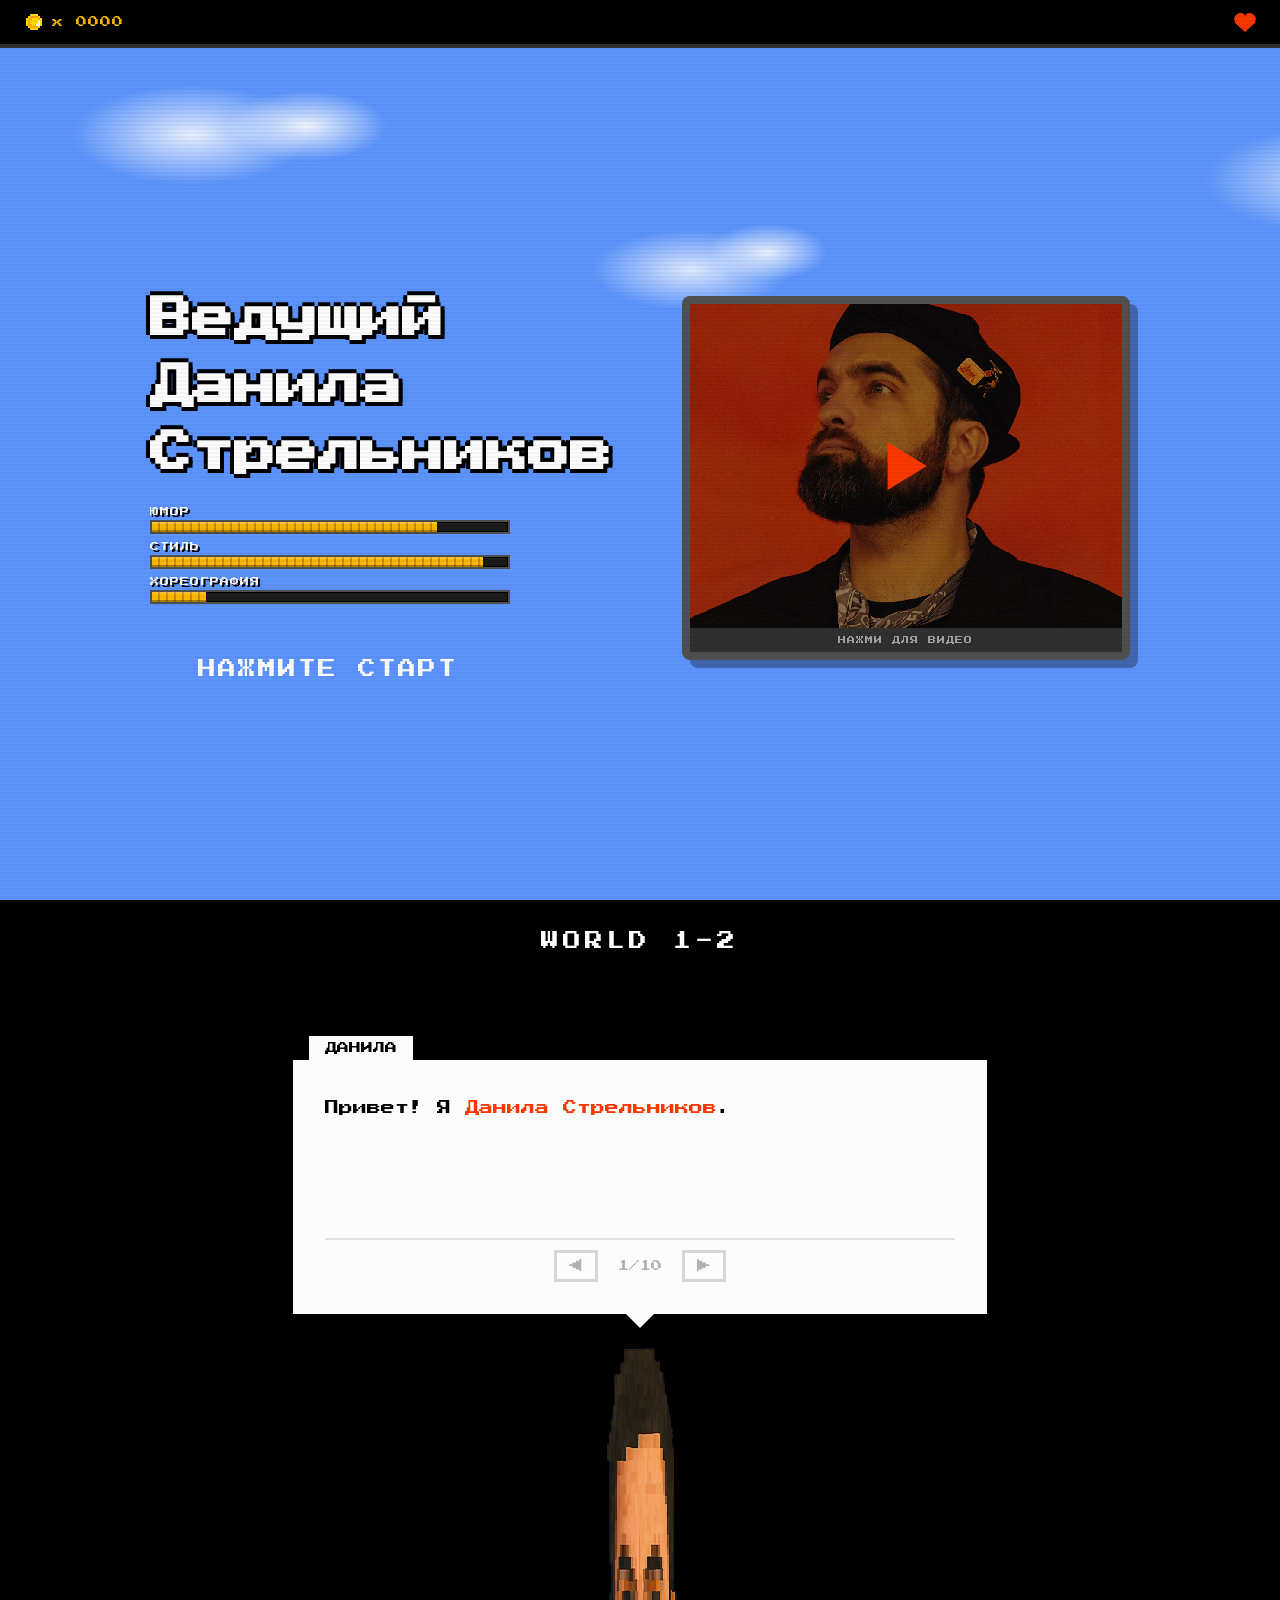
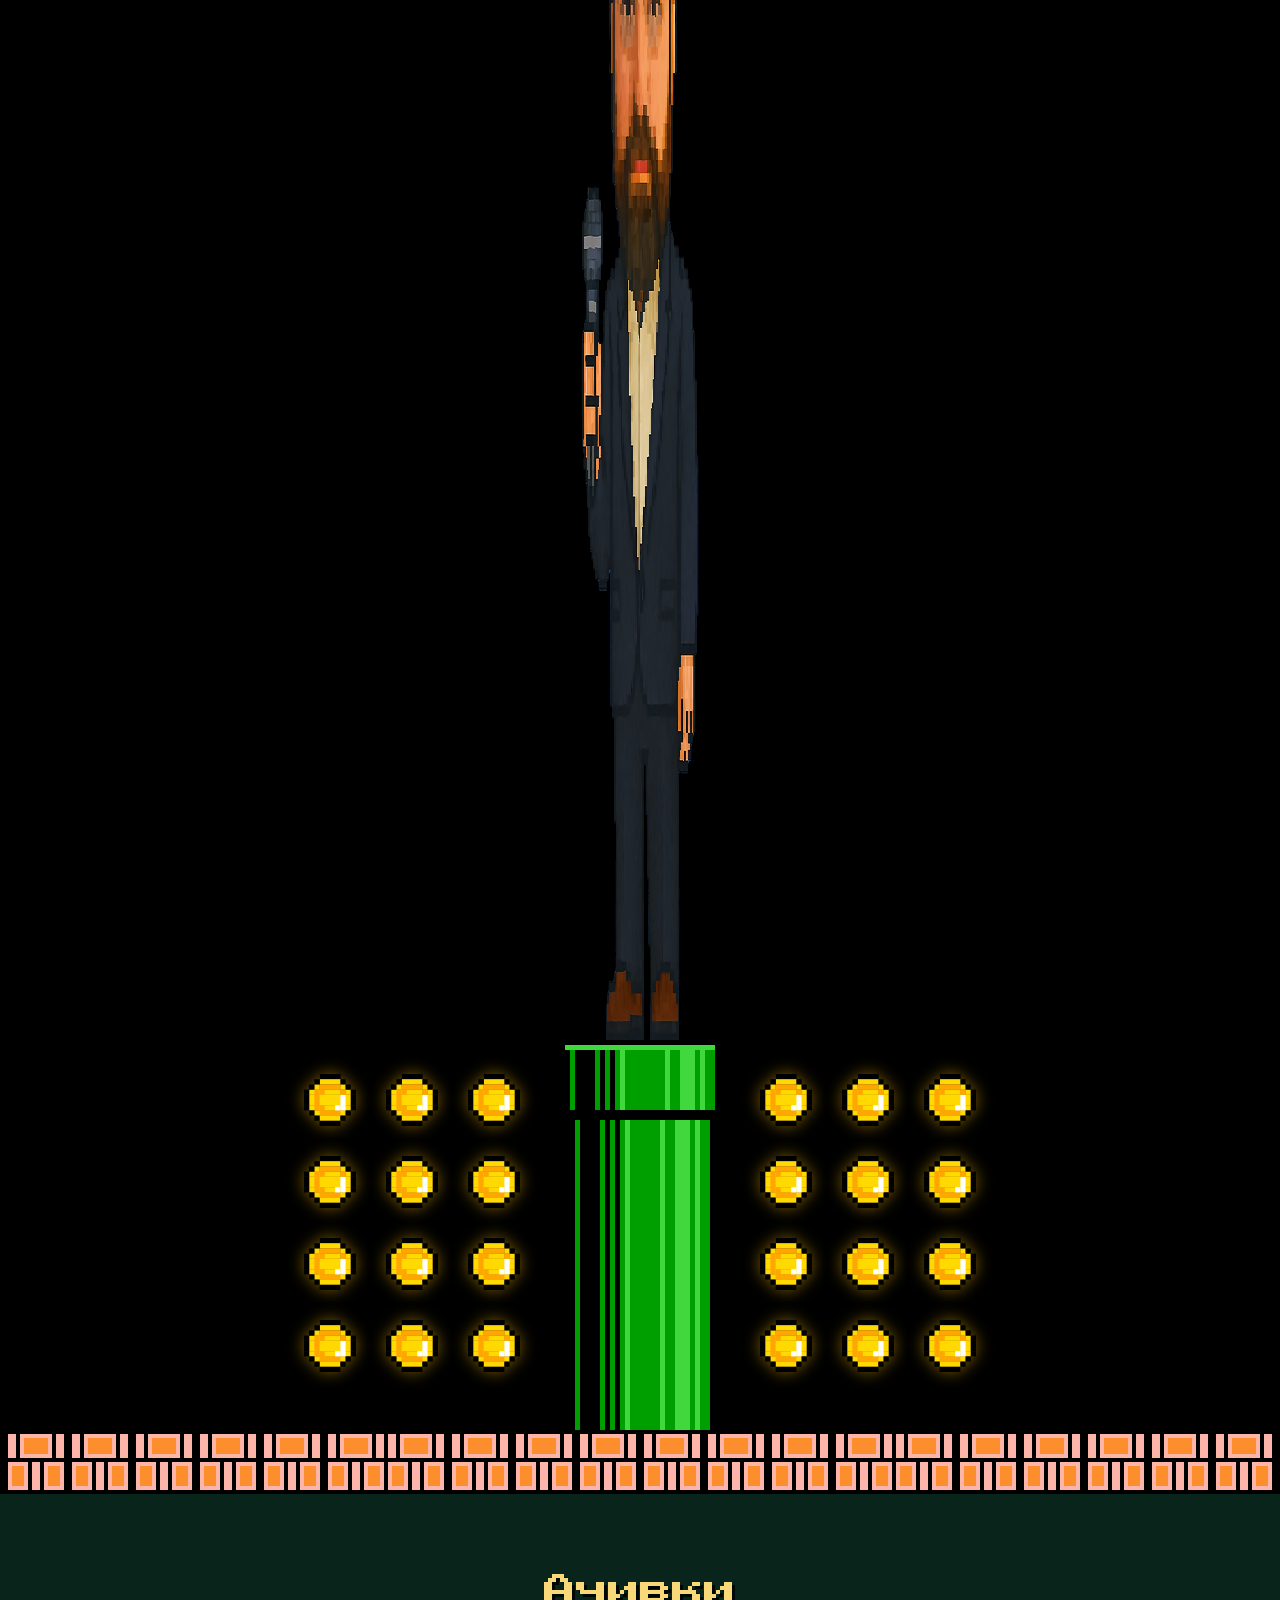
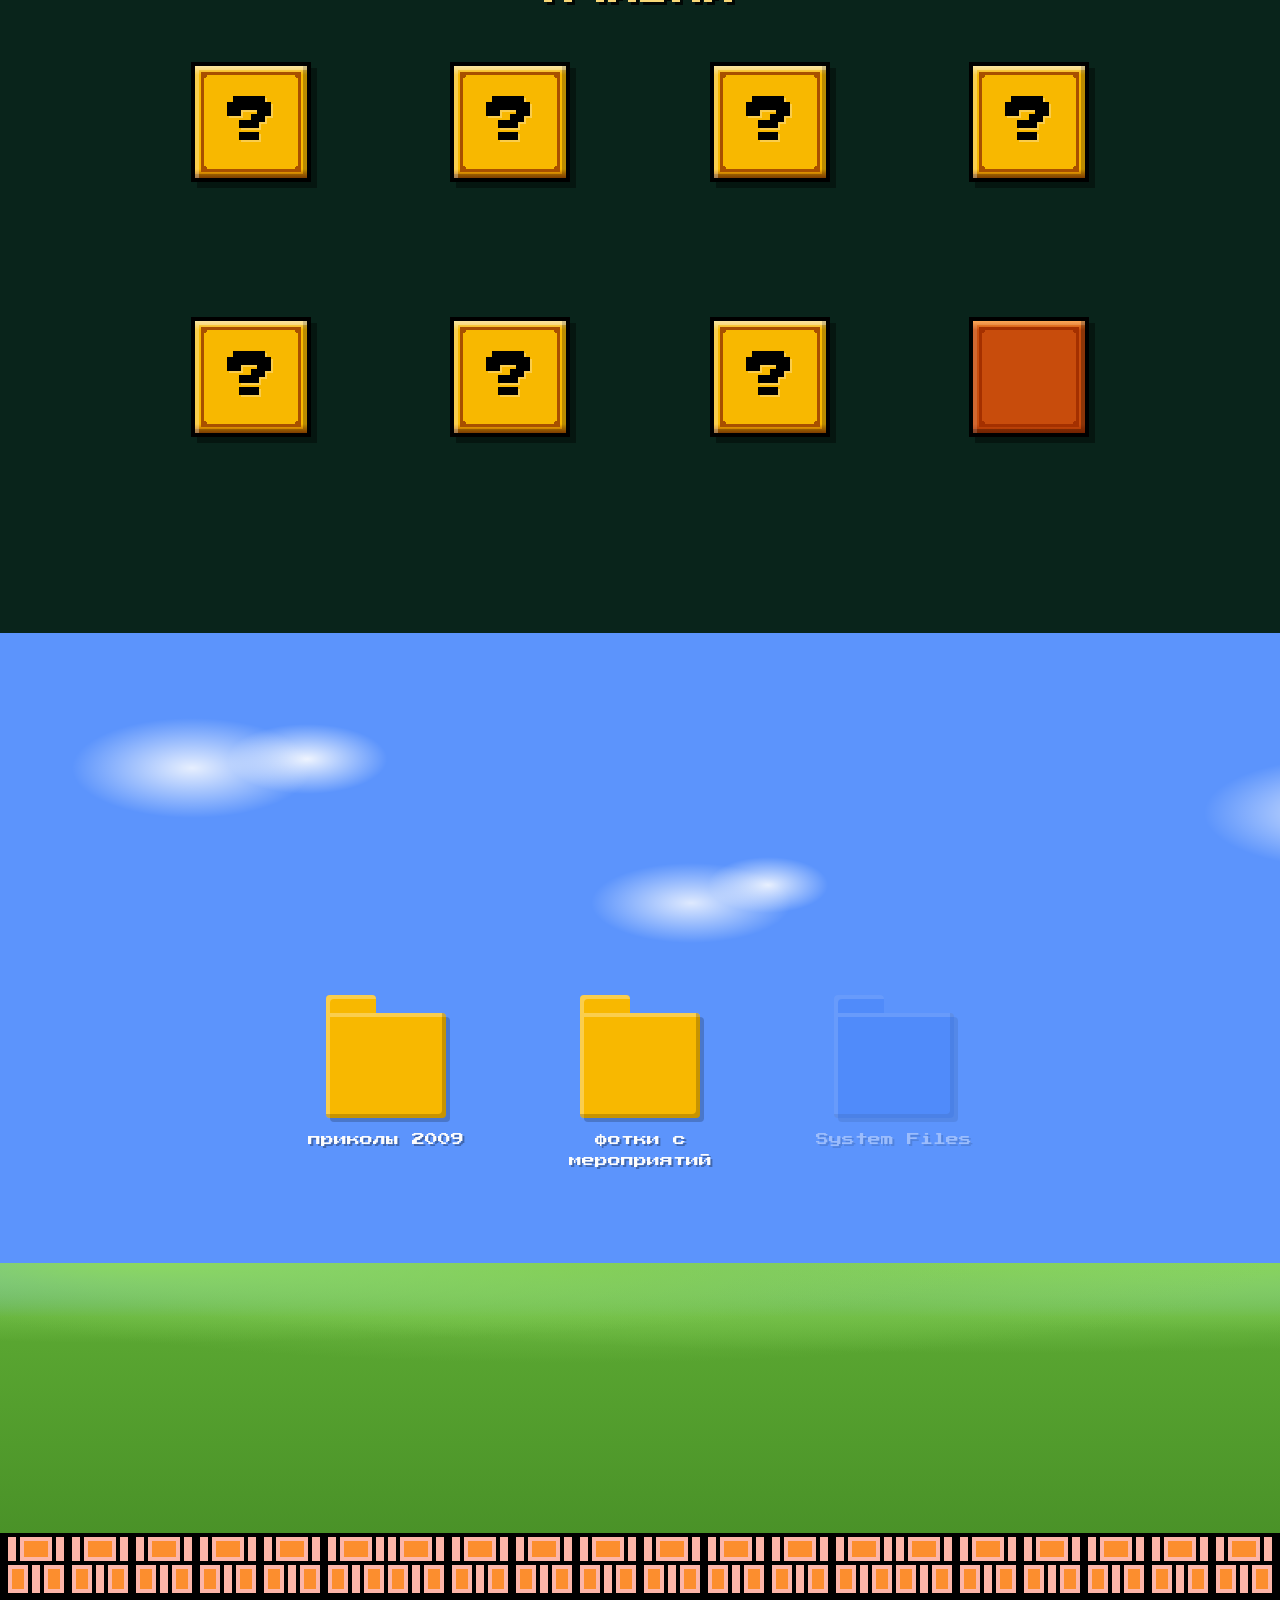
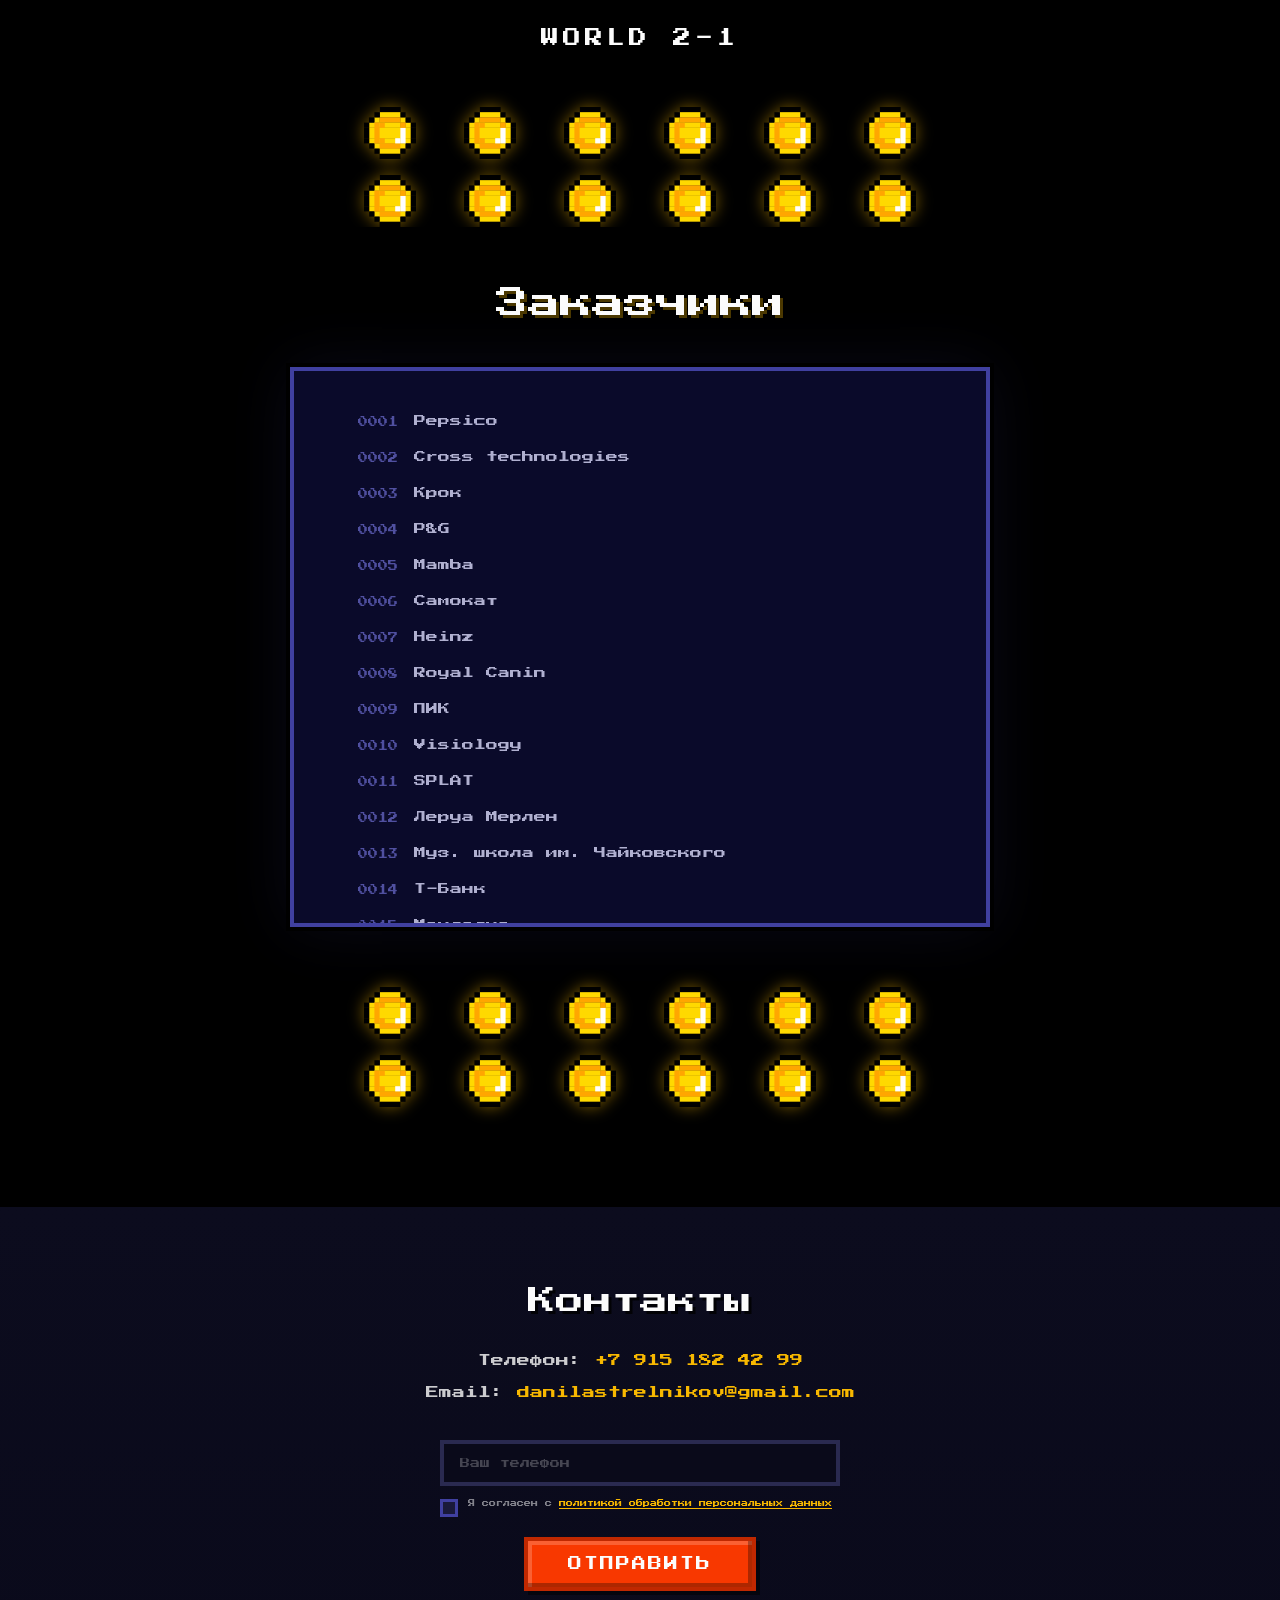
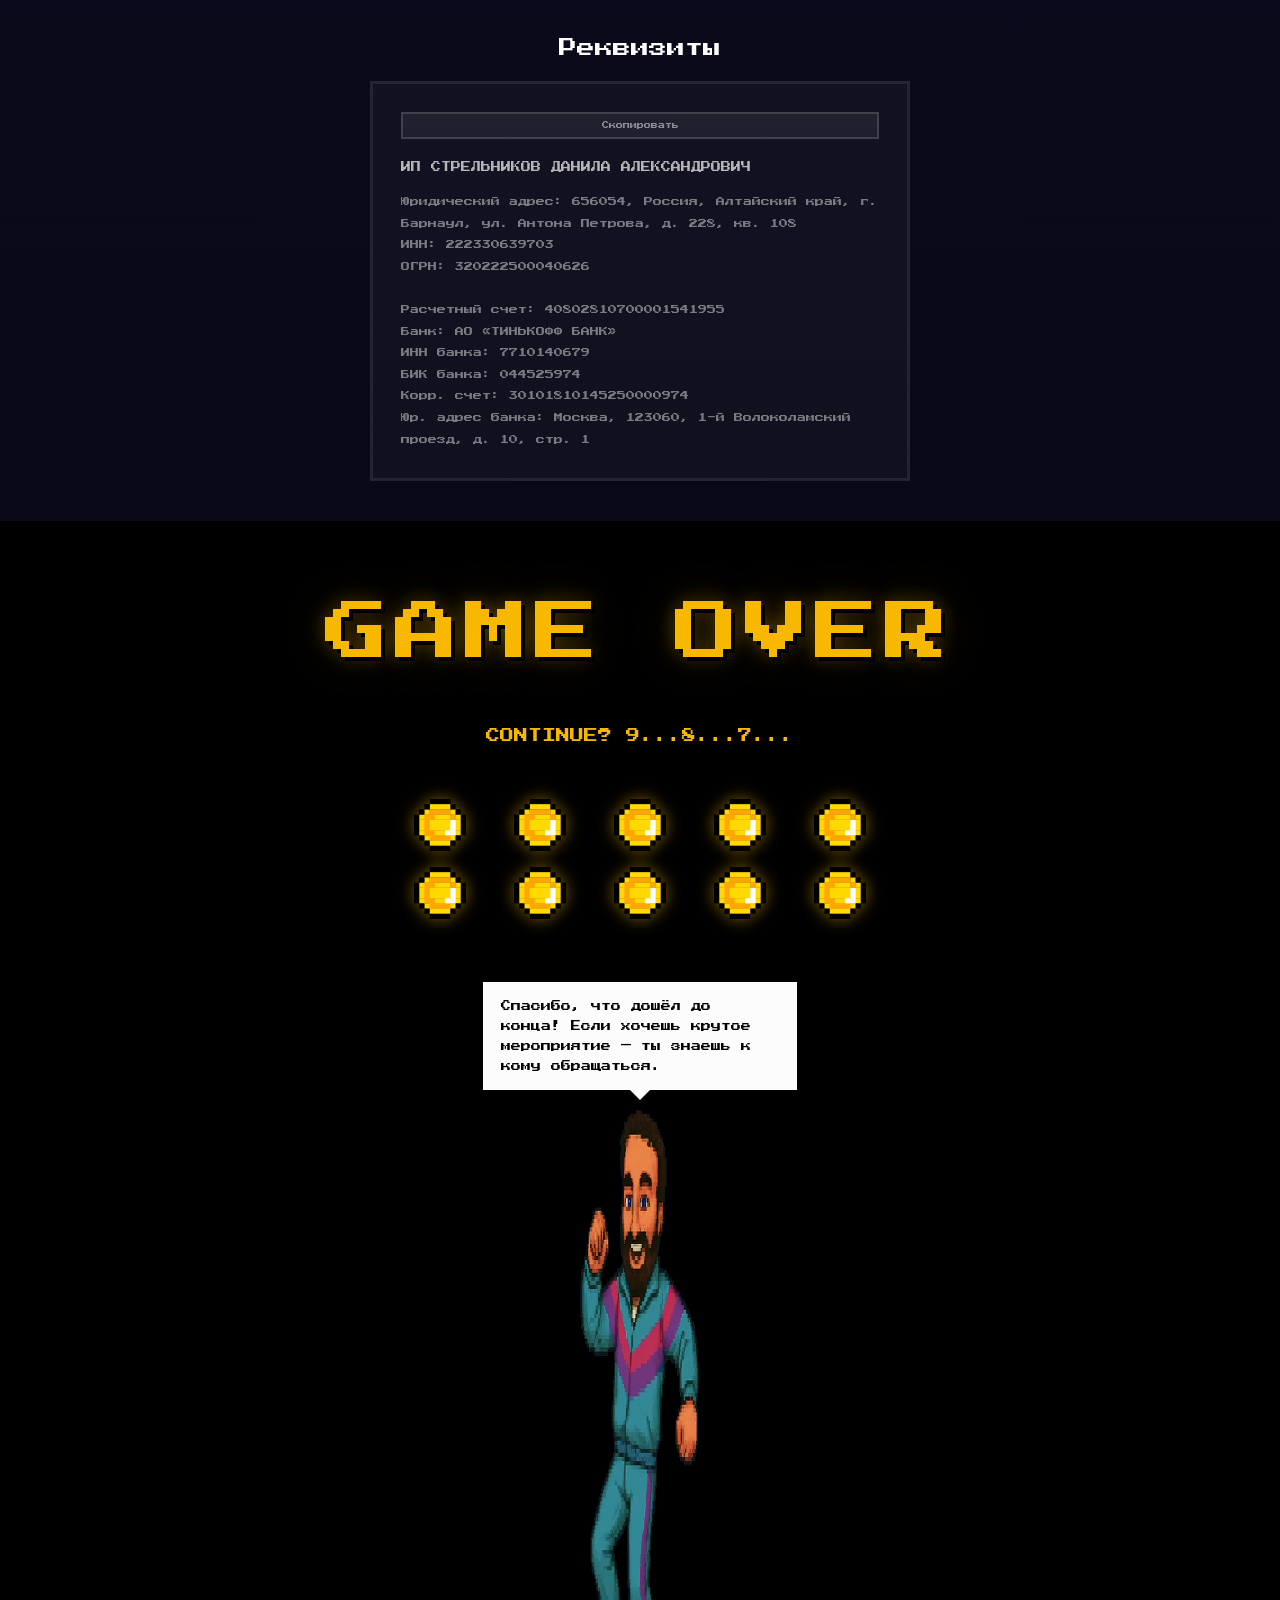
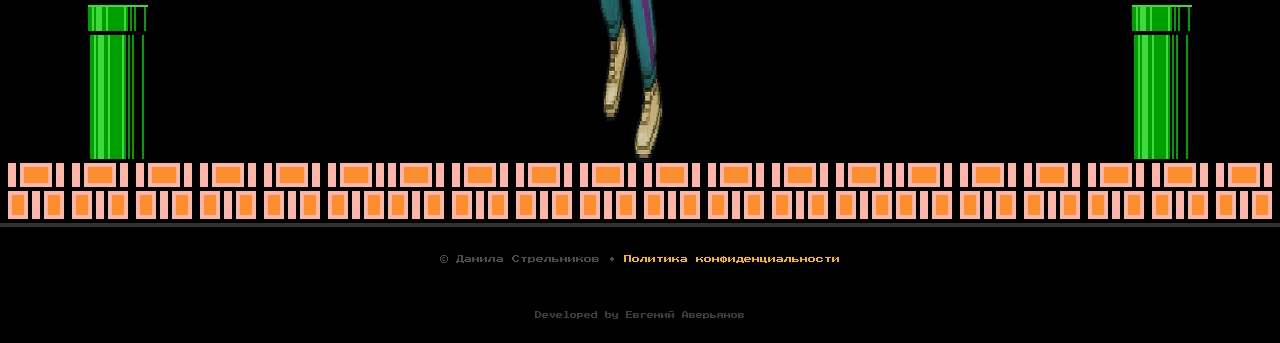
==== index.html @ bcdbf0ba "Images to WebP, credits page, contact obfuscation, fix policy links - Convert all PNG/JPG images to " ====
<!DOCTYPE html>
<html lang="ru">
<head>
    <meta charset="utf-8">
    <meta name="viewport" content="width=device-width, initial-scale=1.0">
    <title>Ведущий Данила Стрельников</title>
    <meta name="description" content="Данила Стрельников — ведущий свадеб, корпоративов и частных мероприятий в Москве. 500+ событий, участник ТВ-шоу, топ-10 рейтинга ведущих.">
    <meta name="theme-color" content="#000000">
    <meta property="og:url" content="https://danilastrelnikov.ru">
    <meta property="og:title" content="Ведущий Данила Стрельников — свадьбы, корпоративы, мероприятия в Москве">
    <meta property="og:description" content="Данила Стрельников — ведущий свадеб, корпоративов и частных мероприятий в Москве. 500+ событий, участник ТВ-шоу, топ-10 рейтинга ведущих.">
    <meta property="og:type" content="website">
    <meta property="og:locale" content="ru_RU">
    <meta property="og:site_name" content="Данила Стрельников — ведущий мероприятий">
    <meta property="og:image" content="https://danilastrelnikov.ru/images/og-image.jpg">
    <meta property="og:image:width" content="1200">
    <meta property="og:image:height" content="630">
    <meta name="twitter:card" content="summary_large_image">
    <meta name="twitter:title" content="Ведущий Данила Стрельников">
    <meta name="twitter:description" content="Данила Стрельников — ведущий свадеб, корпоративов и частных мероприятий в Москве. 500+ событий.">
    <meta name="twitter:image" content="https://danilastrelnikov.ru/images/og-image.jpg">
    <link rel="canonical" href="https://danilastrelnikov.ru">
    <link rel="icon" href="/favicon.ico" sizes="any">
    <link rel="icon" href="/favicon.svg" type="image/svg+xml">
    <link rel="apple-touch-icon" href="/apple-touch-icon.png">
    <link rel="preconnect" href="https://fonts.googleapis.com">
    <link rel="preconnect" href="https://fonts.gstatic.com" crossorigin>
    <link href="https://fonts.googleapis.com/css2?family=Press+Start+2P&display=swap" rel="stylesheet">
    <link rel="stylesheet" href="css/style.css">
</head>
<body>

<!-- ========================================
     LOADING SCREEN
     ======================================== -->
<div class="loading-screen" id="loadingScreen">
    <div class="loading-text">LOADING...</div>
    <div class="loading-bar-bg">
        <div class="loading-bar-fill" id="loadingBar"></div>
    </div>
</div>

<!-- ========================================
     HUD / HEADER
     ======================================== -->
<header class="hud" id="hud">
    <div class="hud-left">
        <div class="hud-coins">
            <img class="hud-coin-icon" src="images/coin.svg" alt="">
            <span>x <span id="coinScore">0000</span></span>
        </div>
    </div>
    <div class="hud-right">
        <div class="hud-heart" id="heartBtn" title="???"></div>
    </div>
</header>

<!-- ========================================
     HERO — WORLD 1-1
     ======================================== -->
<section class="hero" id="hero" data-world="1-1">
    <div class="container hero-content">
        <div class="hero-left">
            <h1 class="hero-title">Ведущий<br>Данила<br>Стрельников</h1>
            <div class="sf-stats">
                <div class="sf-stat-row">
                    <span class="sf-stat-label">ЮМОР</span>
                    <div class="sf-stat-track">
                        <div class="sf-stat-fill" style="--bar-width:80%;--bar-delay:0.3s"></div>
                    </div>
                </div>
                <div class="sf-stat-row">
                    <span class="sf-stat-label">СТИЛЬ</span>
                    <div class="sf-stat-track">
                        <div class="sf-stat-fill" style="--bar-width:93%;--bar-delay:0.6s"></div>
                    </div>
                </div>
                <div class="sf-stat-row">
                    <span class="sf-stat-label">ХОРЕОГРАФИЯ</span>
                    <div class="sf-stat-track">
                        <div class="sf-stat-fill" style="--bar-width:15%;--bar-delay:0.9s"></div>
                    </div>
                </div>
            </div>
            <a href="#about" class="start-btn">НАЖМИТЕ СТАРТ</a>
        </div>

        <div class="hero-right">
            <div class="hero-tv-area">
                <div class="tv-frame" id="tvFrame" title="Смотреть видео про Данилу">
                    <div class="tv-screen" id="tvScreen">
                        <img src="images/che_2.webp" alt="Данила Стрельников пиксель-арт" class="tv-img-back" id="tvImageBack" width="1000" height="1000">
                        <img src="images/che_1.webp" alt="Данила Стрельников" class="tv-img-front" id="tvImageFront" width="1000" height="1000">
                        <canvas class="tv-canvas" id="tvCanvas"></canvas>
                        <div class="tv-play">
                            <div class="tv-play-btn"></div>
                        </div>
                    </div>
                    <div class="tv-label">НАЖМИ ДЛЯ ВИДЕО</div>
                </div>
            </div>
        </div>
    </div>

</section>

<!-- World 1-2 label -->
<div style="background:#000; text-align:center; padding: 32px 0 0;">
    <span class="world-label-plain">WORLD 1-2</span>
</div>

<!-- ========================================
     ABOUT — UNDERGROUND RPG DIALOGUE
     ======================================== -->
<section class="about" id="about" data-world="1-2">
    <div class="about-scene reveal">
        <!-- Dialogue box -->
        <div class="rpg-dialogue" id="rpgDialogue">
            <div class="rpg-dialogue-header">
                <div class="rpg-dialogue-name">ДАНИЛА</div>
                <div class="rpg-dialogue-cta" id="rpgCta">
                    <a href="#contact" class="rpg-cta-btn">СВЯЗАТЬСЯ</a>
                </div>
            </div>
            <div class="rpg-dialogue-box">
                <div class="rpg-dialogue-text" id="rpgText"></div>
                <div class="rpg-dialogue-controls">
                    <button class="rpg-btn rpg-btn-prev" id="rpgPrev" aria-label="Назад">&#9664;</button>
                    <span class="rpg-dialogue-counter" id="rpgCounter">1/10</span>
                    <button class="rpg-btn rpg-btn-next" id="rpgNext" aria-label="Далее">&#9654;</button>
                </div>
            </div>
        </div>
        <!-- Character climbing out of pipe, coins on sides -->
        <div class="about-character-wrap">
            <div class="about-coins-side about-coins-left">
                <div class="deco-coins-grid">
                    <img class="deco-coin collectible" src="images/coin.svg" alt="" data-coin="1">
                    <img class="deco-coin collectible" src="images/coin.svg" alt="" data-coin="2">
                    <img class="deco-coin collectible" src="images/coin.svg" alt="" data-coin="3">
                    <img class="deco-coin collectible" src="images/coin.svg" alt="" data-coin="4">
                    <img class="deco-coin collectible" src="images/coin.svg" alt="" data-coin="5">
                    <img class="deco-coin collectible" src="images/coin.svg" alt="" data-coin="6">
                    <img class="deco-coin collectible" src="images/coin.svg" alt="" data-coin="18">
                    <img class="deco-coin collectible" src="images/coin.svg" alt="" data-coin="19">
                    <img class="deco-coin collectible" src="images/coin.svg" alt="" data-coin="20">
                    <img class="deco-coin collectible" src="images/coin.svg" alt="" data-coin="35">
                    <img class="deco-coin collectible" src="images/coin.svg" alt="" data-coin="36">
                    <img class="deco-coin collectible" src="images/coin.svg" alt="" data-coin="37">
                </div>
            </div>
            <div class="about-character-pipe">
                <div class="about-character" id="aboutCharacter">
                    <img src="images/hero_host.webp" alt="Данила Стрельников" width="713" height="1299">
                </div>
                <div class="about-pipe">
                    <img src="images/pipe.svg" alt="" class="about-pipe-img">
                </div>
            </div>
            <div class="about-coins-side about-coins-right">
                <div class="deco-coins-grid">
                    <img class="deco-coin collectible" src="images/coin.svg" alt="" data-coin="21">
                    <img class="deco-coin collectible" src="images/coin.svg" alt="" data-coin="22">
                    <img class="deco-coin collectible" src="images/coin.svg" alt="" data-coin="23">
                    <img class="deco-coin collectible" src="images/coin.svg" alt="" data-coin="24">
                    <img class="deco-coin collectible" src="images/coin.svg" alt="" data-coin="25">
                    <img class="deco-coin collectible" src="images/coin.svg" alt="" data-coin="26">
                    <img class="deco-coin collectible" src="images/coin.svg" alt="" data-coin="27">
                    <img class="deco-coin collectible" src="images/coin.svg" alt="" data-coin="28">
                    <img class="deco-coin collectible" src="images/coin.svg" alt="" data-coin="29">
                    <img class="deco-coin collectible" src="images/coin.svg" alt="" data-coin="38">
                    <img class="deco-coin collectible" src="images/coin.svg" alt="" data-coin="39">
                    <img class="deco-coin collectible" src="images/coin.svg" alt="" data-coin="40">
                </div>
            </div>
        </div>
    </div>
</section>

<!-- Ground separator before Achievements -->
<div style="background:#000;">
    <div class="ground-row ground-row-about"></div>
</div>

<!-- ========================================
     ACHIEVEMENTS — QUESTION BLOCKS
     ======================================== -->
<section class="achievements" id="achievements" data-world="1-3">
    <div class="container achievements-inner">
        <div class="achievements-title reveal">Ачивки</div>
        <div class="achievements-grid">
            <div class="qblock-wrap reveal">
                <div class="qblock" data-achievement="Топ-10 рейтинга ведущих топ-100" data-icon="&#127942;">
                    <div class="qblock-face">
                        <span class="qblock-q">?</span>
                    </div>
                    <div class="qblock-coin-fx">
                        <img src="images/coin.svg" alt="" class="qblock-coin-img">
                    </div>
                </div>
                <div class="qblock-label">Топ-10 рейтинга ведущих топ-100</div>
            </div>
            <div class="qblock-wrap reveal">
                <div class="qblock" data-achievement="Победитель True Showman Battle" data-icon="&#9876;">
                    <div class="qblock-face">
                        <span class="qblock-q">?</span>
                    </div>
                    <div class="qblock-coin-fx">
                        <img src="images/coin.svg" alt="" class="qblock-coin-img">
                    </div>
                </div>
                <div class="qblock-label">Победитель True Showman Battle</div>
            </div>
            <div class="qblock-wrap reveal">
                <div class="qblock" data-achievement="Победитель Чемпионата района по CS 1.6 (2005), да мне 36 лет" data-icon="&#127918;">
                    <div class="qblock-face">
                        <span class="qblock-q">?</span>
                    </div>
                    <div class="qblock-coin-fx">
                        <img src="images/coin.svg" alt="" class="qblock-coin-img">
                    </div>
                </div>
                <div class="qblock-label">Победитель Чемпионата района по CS 1.6 (2005), да мне 36 лет</div>
            </div>
            <div class="qblock-wrap reveal">
                <div class="qblock" data-achievement="Победитель «Пригласите на свадьбу» — Россия 1" data-icon="&#128250;">
                    <div class="qblock-face">
                        <span class="qblock-q">?</span>
                    </div>
                    <div class="qblock-coin-fx">
                        <img src="images/coin.svg" alt="" class="qblock-coin-img">
                    </div>
                </div>
                <div class="qblock-label">Победитель «Пригласите на свадьбу» — Россия 1</div>
            </div>
            <div class="qblock-wrap reveal">
                <div class="qblock" data-achievement="Участник Камеди Батл на ТНТ" data-icon="&#127908;">
                    <div class="qblock-face">
                        <span class="qblock-q">?</span>
                    </div>
                    <div class="qblock-coin-fx">
                        <img src="images/coin.svg" alt="" class="qblock-coin-img">
                    </div>
                </div>
                <div class="qblock-label">Участник Камеди Батл на ТНТ</div>
            </div>
            <div class="qblock-wrap reveal">
                <div class="qblock" data-achievement="3 года КВН на Первом в Сборной Алтайского края" data-icon="&#127911;">
                    <div class="qblock-face">
                        <span class="qblock-q">?</span>
                    </div>
                    <div class="qblock-coin-fx">
                        <img src="images/coin.svg" alt="" class="qblock-coin-img">
                    </div>
                </div>
                <div class="qblock-label">3 года КВН на Первом в Сборной Алтайского края</div>
            </div>
            <div class="qblock-wrap reveal">
                <div class="qblock" data-achievement="500+ мероприятий и голос всё ещё на месте" data-icon="&#127881;">
                    <div class="qblock-face">
                        <span class="qblock-q">?</span>
                    </div>
                    <div class="qblock-coin-fx">
                        <img src="images/coin.svg" alt="" class="qblock-coin-img">
                    </div>
                </div>
                <div class="qblock-label">500+ мероприятий и голос всё ещё на месте</div>
            </div>
            <div class="qblock-wrap reveal">
                <div class="qblock qblock-secret" data-achievement="Секретный блок! Ты точно всё проверяешь — идеальный гость" data-icon="&#11088;" data-points="500">
                    <div class="qblock-face">
                        <span class="qblock-q">&nbsp;</span>
                    </div>
                    <div class="qblock-coin-fx">
                        <img src="images/coin.svg" alt="" class="qblock-coin-img">
                    </div>
                </div>
                <div class="qblock-label">Секретный блок! Ты точно всё проверяешь — идеальный гость</div>
            </div>
        </div>
    </div>
</section>

<!-- ========================================
     FILES SECTION
     ======================================== -->
<section class="files-section" id="files" data-world="1-4">
    <div class="container files-inner">
        <div class="files-grid reveal">
            <div class="folder" data-modal="prikolModal">
                <div class="folder-icon"></div>
                <div class="folder-label">приколы 2009</div>
            </div>
            <div class="folder" data-modal="galleryModal">
                <div class="folder-icon"></div>
                <div class="folder-label">фотки с мероприятий</div>
            </div>
            <div class="folder" id="systemFolder">
                <div class="folder-icon system"></div>
                <div class="folder-label">System Files</div>
            </div>
        </div>
    </div>
</section>

<!-- World 2-1 + coins before clients -->
<div style="background:#000;">
    <div class="ground-row"></div>
    <div style="text-align:center; padding: 32px 0 0;">
        <span class="world-label-plain">WORLD 2-1</span>
    </div>
    <div class="deco-coins-row" style="padding:60px 0 0;">
        <img class="deco-coin collectible" src="images/coin.svg" alt="" data-coin="7">
        <img class="deco-coin collectible" src="images/coin.svg" alt="" data-coin="8">
        <img class="deco-coin collectible" src="images/coin.svg" alt="" data-coin="9">
        <img class="deco-coin collectible" src="images/coin.svg" alt="" data-coin="10">
        <img class="deco-coin collectible" src="images/coin.svg" alt="" data-coin="11">
        <img class="deco-coin collectible" src="images/coin.svg" alt="" data-coin="12">
    </div>
    <div class="deco-coins-row" style="padding:16px 0 0;">
        <img class="deco-coin collectible" src="images/coin.svg" alt="" data-coin="41">
        <img class="deco-coin collectible" src="images/coin.svg" alt="" data-coin="42">
        <img class="deco-coin collectible" src="images/coin.svg" alt="" data-coin="43">
        <img class="deco-coin collectible" src="images/coin.svg" alt="" data-coin="44">
        <img class="deco-coin collectible" src="images/coin.svg" alt="" data-coin="45">
        <img class="deco-coin collectible" src="images/coin.svg" alt="" data-coin="46">
    </div>
</div>

<!-- ========================================
     CLIENTS — NES GAME SELECT MENU
     ======================================== -->
<section class="clients-section" id="clients" data-world="2-1">
    <div class="container clients-inner">
        <div class="clients-title reveal">Заказчики</div>
        <div class="clients-list reveal">
            <div class="client-row"><span class="client-num">0001</span><span class="client-name">Pepsico</span></div>
            <div class="client-row"><span class="client-num">0002</span><span
                    class="client-name">Cross technologies</span></div>
            <div class="client-row"><span class="client-num">0003</span><span class="client-name">Крок</span></div>
            <div class="client-row"><span class="client-num">0004</span><span class="client-name">P&G</span></div>
            <div class="client-row"><span class="client-num">0005</span><span class="client-name">Mamba</span></div>
            <div class="client-row"><span class="client-num">0006</span><span class="client-name">Самокат</span></div>
            <div class="client-row"><span class="client-num">0007</span><span class="client-name">Heinz</span></div>
            <div class="client-row"><span class="client-num">0008</span><span class="client-name">Royal Canin</span>
            </div>
            <div class="client-row"><span class="client-num">0009</span><span class="client-name">ПИК</span></div>
            <div class="client-row"><span class="client-num">0010</span><span class="client-name">Visiology</span></div>
            <div class="client-row"><span class="client-num">0011</span><span class="client-name">SPLAT</span></div>
            <div class="client-row"><span class="client-num">0012</span><span class="client-name">Леруа Мерлен</span>
            </div>
            <div class="client-row"><span class="client-num">0013</span><span class="client-name">Муз. школа им. Чайковского</span>
            </div>
            <div class="client-row"><span class="client-num">0014</span><span class="client-name">Т-Банк</span></div>
            <div class="client-row"><span class="client-num">0015</span><span class="client-name">Монделиз</span></div>
            <div class="client-row"><span class="client-num">0016</span><span class="client-name">ГК "Рики"</span></div>
            <div class="client-row"><span class="client-num">0017</span><span class="client-name">АвиаСейлс</span></div>
            <div class="client-row"><span class="client-num">0018</span><span
                    class="client-name">АльфаСтрахование</span></div>
            <div class="client-row"><span class="client-num">0019</span><span class="client-name">Сбер data</span></div>
            <div class="client-row"><span class="client-num">0020</span><span class="client-name">ВК авторы</span></div>
            <div class="client-row"><span class="client-num">0021</span><span class="client-name">Кейт и Лео</span>
            </div>
            <div class="client-row"><span class="client-num">0022</span><span class="client-name">DD Для двоих</span>
            </div>
            <div class="client-row"><span class="client-num">0023</span><span class="client-name">SVET</span></div>
            <div class="client-row"><span class="client-num">0024</span><span class="client-name">Гордеева вединг</span>
            </div>
            <div class="client-row"><span class="client-num">0025</span><span class="client-name">Воздух</span></div>
            <div class="client-row"><span class="client-num">0026</span><span class="client-name">Пломбир</span></div>
            <div class="client-row"><span class="client-num">0027</span><span class="client-name">Soulmate</span></div>
            <div class="client-row"><span class="client-num">0028</span><span
                    class="client-name">Ольга Купцова вединг</span></div>
            <div class="client-row"><span class="client-num">0029</span><span
                    class="client-name">bella rosa agency</span></div>
            <div class="client-row"><span class="client-num">0030</span><span class="client-name">DG events</span></div>
            <div class="client-row"><span class="client-num">0031</span><span class="client-name">Apriori Married</span>
            </div>
            <div class="client-row"><span class="client-num">0032</span><span class="client-name">Levelove</span></div>
            <div class="client-row"><span class="client-num">0033</span><span class="client-name">Fantasy</span></div>
            <div class="client-row"><span class="client-num">0034</span><span class="client-name">Buzenkova_wedding&event</span>
            </div>
            <div class="client-row"><span class="client-num">0035</span><span class="client-name">Feerique Event&Emotions</span>
            </div>
            <div class="client-row"><span class="client-num">0036</span><span class="client-name">It's a match!</span>
            </div>
            <div class="client-row"><span class="client-num">0037</span><span class="client-name">DARIA KRAVTSOVA wedding & event</span>
            </div>
            <div class="client-row"><span class="client-num">0038</span><span class="client-name">wedding people</span>
            </div>
            <div class="client-row"><span class="client-num">0039</span><span
                    class="client-name">Russian Wedding Group</span></div>
            <div class="client-row"><span class="client-num">0040</span><span class="client-name">Сахарок</span></div>
        </div>

        <!-- Coins after clients -->
        <div class="deco-coins-row" style="padding:60px 0 0;">
            <img class="deco-coin collectible" src="images/coin.svg" alt="" data-coin="57">
            <img class="deco-coin collectible" src="images/coin.svg" alt="" data-coin="58">
            <img class="deco-coin collectible" src="images/coin.svg" alt="" data-coin="59">
            <img class="deco-coin collectible" src="images/coin.svg" alt="" data-coin="60">
            <img class="deco-coin collectible" src="images/coin.svg" alt="" data-coin="61">
            <img class="deco-coin collectible" src="images/coin.svg" alt="" data-coin="62">
        </div>
        <div class="deco-coins-row" style="padding:16px 0 0;">
            <img class="deco-coin collectible" src="images/coin.svg" alt="" data-coin="63">
            <img class="deco-coin collectible" src="images/coin.svg" alt="" data-coin="64">
            <img class="deco-coin collectible" src="images/coin.svg" alt="" data-coin="65">
            <img class="deco-coin collectible" src="images/coin.svg" alt="" data-coin="66">
            <img class="deco-coin collectible" src="images/coin.svg" alt="" data-coin="67">
            <img class="deco-coin collectible" src="images/coin.svg" alt="" data-coin="68">
        </div>
    </div>
</section>

<!-- ========================================
     CONTACT SECTION
     ======================================== -->
<section class="contact-section" id="contact" data-world="FINAL">
    <div class="container contact-inner">
        <div class="contact-title reveal">Контакты</div>

        <div class="contact-info reveal">
            <div class="contact-line">Телефон: <a id="contactPhoneLink" href="#">загрузка...</a></div>
            <div class="contact-line">Email: <a id="contactEmailLink" href="#">загрузка...</a></div>
        </div>

        <div class="contact-form-inline reveal" id="contactFormWrapper">
            <form id="contactForm" onsubmit="return false;">
                <input type="tel" class="pixel-input" placeholder="Ваш телефон" id="contactPhone" required>
                <label class="pixel-checkbox">
                    <input type="checkbox" id="contactConsent" required>
                    <span>Я согласен с <a href="policy.html"
                                          target="_blank">политикой обработки персональных данных</a></span>
                </label>
                <button type="submit" class="pixel-btn" onclick="submitContactForm()">Отправить</button>
            </form>
            <div class="form-success" id="contactSuccess">
                <div class="form-success-icon">&#9733;</div>
                <div class="form-success-text">Спасибо!<br>Я свяжусь с вами<br>в ближайшее время</div>
            </div>
        </div>

        <!-- Requisites -->
        <div class="requisites reveal">
            <div class="requisites-title">Реквизиты</div>
            <div class="requisites-block" id="requisitesBlock">
                <button class="req-copy-btn" id="reqCopyBtn" title="Скопировать реквизиты">
                    <span class="req-copy-text" id="reqCopyText">Скопировать</span>
                </button>
                <p class="req-name">ИП СТРЕЛЬНИКОВ ДАНИЛА АЛЕКСАНДРОВИЧ</p>
                <p>
                    Юридический адрес: 656054, Россия, Алтайский край, г. Барнаул, ул. Антона Петрова, д. 228, кв.
                    108<br>
                    ИНН: 222330639703<br>
                    ОГРН: 320222500040626<br><br>
                    Расчетный счет: 40802810700001541955<br>
                    Банк: АО «ТИНЬКОФФ БАНК»<br>
                    ИНН банка: 7710140679<br>
                    БИК банка: 044525974<br>
                    Корр. счет: 30101810145250000974<br>
                    Юр. адрес банка: Москва, 123060, 1-й Волоколамский проезд, д. 10, стр. 1
                </p>
            </div>
        </div>
    </div>

</section>

<!-- ========================================
     GAME OVER SECTION
     ======================================== -->
<section class="game-over" id="gameover">
    <div class="game-over-title reveal">GAME OVER</div>
    <a href="#" class="game-over-restart" id="restartBtn">CONTINUE? 9...8...7...</a>

    <div class="deco-coins-row" style="padding:24px 0 0;">
        <img class="deco-coin collectible" src="images/coin.svg" alt="" data-coin="47">
        <img class="deco-coin collectible" src="images/coin.svg" alt="" data-coin="48">
        <img class="deco-coin collectible" src="images/coin.svg" alt="" data-coin="49">
        <img class="deco-coin collectible" src="images/coin.svg" alt="" data-coin="50">
        <img class="deco-coin collectible" src="images/coin.svg" alt="" data-coin="51">
    </div>
    <div class="deco-coins-row" style="padding:16px 0 0;">
        <img class="deco-coin collectible" src="images/coin.svg" alt="" data-coin="52">
        <img class="deco-coin collectible" src="images/coin.svg" alt="" data-coin="53">
        <img class="deco-coin collectible" src="images/coin.svg" alt="" data-coin="54">
        <img class="deco-coin collectible" src="images/coin.svg" alt="" data-coin="55">
        <img class="deco-coin collectible" src="images/coin.svg" alt="" data-coin="56">
    </div>

    <div class="game-over-bottom">
        <div class="speech-bubble reveal">Спасибо, что дошёл до конца! Если хочешь крутое мероприятие — ты знаешь к кому
            обращаться.
        </div>
        <div class="game-over-character">
            <img src="images/hero_dance.webp" alt="Данила" width="404" height="654">
        </div>
        <div class="game-over-pipes">
            <div class="pipe-deco">
                <img class="piranha-img" src="images/piranha.svg" alt="" style="animation-delay:-1s;">
                <img class="pipe-img" src="images/pipe.svg" alt="">
            </div>
            <div class="pipe-deco">
                <img class="piranha-img" src="images/piranha.svg" alt="" style="animation-delay:-6.5s;">
                <img class="pipe-img" src="images/pipe.svg" alt="">
            </div>
        </div>
    </div>
    <div class="game-over-ground-bar"></div>
</section>

<!-- ========================================
     FOOTER
     ======================================== -->
<footer class="footer">
    <p>&copy; Данила Стрельников &bull; <a href="policy.html">Политика конфиденциальности</a></p>
</footer>

<!-- ========================================
     MODALS
     ======================================== -->

<!-- Video (Kinescope) -->
<div class="modal-overlay" id="videoModal">
    <div class="modal-box" style="width:90vw; max-width:860px;">
        <button class="modal-close" onclick="closeModal('videoModal')">&times;</button>
        <div class="modal-content" style="padding:8px;">
            <div class="video-container" id="videoContainer"></div>
        </div>
    </div>
</div>

<!-- Prikol (VK Video) -->
<div class="modal-overlay" id="prikolModal">
    <div class="modal-box" style="width:90vw; max-width:860px;">
        <button class="modal-close" onclick="closeModal('prikolModal')">&times;</button>
        <div class="modal-content" style="padding:8px;">
            <div class="modal-title">приколы 2009</div>
            <div class="video-container" id="prikolContainer"></div>
        </div>
    </div>
</div>

<!-- Gallery -->
<div class="modal-overlay gallery-modal" id="galleryModal">
    <div class="modal-box" style="width:90vw; max-width:1000px;">
        <button class="modal-close" onclick="closeModal('galleryModal')">&times;</button>
        <div class="modal-content" style="padding:8px 8px 0;">
            <div class="gallery-viewport">
                <div class="gallery-track" id="galleryTrack">
                    <div class="gallery-slide"><img src="images/gallery/gallery-1.webp" alt="Фото 1" loading="lazy"></div>
                    <div class="gallery-slide"><img src="images/gallery/gallery-2.webp" alt="Фото 2" loading="lazy"></div>
                    <div class="gallery-slide"><img src="images/gallery/gallery-3.webp" alt="Фото 3" loading="lazy"></div>
                    <div class="gallery-slide"><img src="images/gallery/gallery-4.webp" alt="Фото 4" loading="lazy"></div>
                    <div class="gallery-slide"><img src="images/gallery/gallery-5.webp" alt="Фото 5" loading="lazy"></div>
                    <div class="gallery-slide"><img src="images/gallery/gallery-6.webp" alt="Фото 6" loading="lazy"></div>
                    <div class="gallery-slide"><img src="images/gallery/gallery-7.webp" alt="Фото 7" loading="lazy"></div>
                    <div class="gallery-slide"><img src="images/gallery/gallery-8.webp" alt="Фото 8" loading="lazy"></div>
                    <div class="gallery-slide"><img src="images/gallery/gallery-9.webp" alt="Фото 9" loading="lazy"></div>
                    <div class="gallery-slide"><img src="images/gallery/gallery-10.webp" alt="Фото 10" loading="lazy"></div>
                    <div class="gallery-slide"><img src="images/gallery/gallery-11.webp" alt="Фото 11" loading="lazy"></div>
                    <div class="gallery-slide"><img src="images/gallery/gallery-12.webp" alt="Фото 12" loading="lazy"></div>
                    <div class="gallery-slide"><img src="images/gallery/gallery-13.webp" alt="Фото 13" loading="lazy"></div>
                    <div class="gallery-slide"><img src="images/gallery/gallery-14.webp" alt="Фото 14" loading="lazy"></div>
                    <div class="gallery-slide"><img src="images/gallery/gallery-15.webp" alt="Фото 15" loading="lazy"></div>
                </div>
                <button class="gallery-nav gallery-prev" onclick="galleryMove(-1)">&#9664;</button>
                <button class="gallery-nav gallery-next" onclick="galleryMove(1)">&#9654;</button>
            </div>
            <div class="gallery-counter" id="galleryCounter">1 / 15</div>
        </div>
    </div>
</div>

<!-- Prize (3% discount) -->
<div class="modal-overlay prize-modal" id="prizeModal">
    <div class="modal-box">
        <button class="modal-close" onclick="closeModal('prizeModal')">&times;</button>
        <div class="modal-content" id="prizeFormWrapper">
            <div class="prize-star">&#9733;</div>
            <div class="prize-title">Ура! Вы собрали<br>все монетки и выиграли<br>3% скидку на мероприятие!</div>
            <div class="prize-desc">Напишите свою почту<br>и я вышлю вам сертификат</div>
            <form class="prize-form" id="prizeForm" onsubmit="return false;">
                <input type="email" class="pixel-input" placeholder="Ваш Email" id="prizeEmail" required
                       style="max-width:300px; margin:0 auto 16px;">
                <br>
                <button type="submit" class="pixel-btn" onclick="submitPrizeForm()"
                        style="background:var(--coin-gold); border-color:var(--coin-dark); color:#000;">Отправить
                </button>
            </form>
            <div class="form-success" id="prizeSuccess">
                <div class="form-success-icon">&#127775;</div>
                <div class="form-success-text">Отлично!<br>Проверьте почту —<br>сертификат уже летит!</div>
            </div>
        </div>
    </div>
</div>

<!-- Quote / Love popup (heart icon) -->
<div class="modal-overlay quote-modal" id="quoteModal">
    <div class="modal-box">
        <button class="modal-close" onclick="closeModal('quoteModal')">&times;</button>
        <div class="modal-content">
            <div class="quote-text">«Любовь умирает первой,<br>ненависть бессмертна»</div>
            <div class="quote-author">— Баста</div>
        </div>
    </div>
</div>

<!-- Blue Screen -->
<div class="bluescreen-overlay" id="bluescreen" onclick="closeBSOD()">
    <div class="bsod-title">SYSTEM ERROR</div>
    <div class="bsod-text">
        Ты что-то нажал(а)<br>
        и всё исчезло.<br><br>
        Но не переживай —<br>
        это всего лишь пасхалка.
    </div>
    <div class="bsod-hint">НАЖМИ КУДА-НИБУДЬ ЧТОБЫ ЗАКРЫТЬ</div>
</div>

<!-- Credits link -->
<div style="text-align:center; padding:12px 0 24px; font-family:'Press Start 2P',monospace;">
    <a href="credits.html" style="color:#404040; font-size:7px; text-decoration:none;">Developed by Евгений Аверьянов</a>
</div>

<!-- ========================================
     JAVASCRIPT
     ======================================== -->
<script src="js/main.js"></script>
<script type="application/ld+json">
{
  "@context": "https://schema.org",
  "@type": "Person",
  "name": "Данила Стрельников",
  "jobTitle": "Ведущий мероприятий",
  "url": "https://danilastrelnikov.ru",
  "email": "danilastrelnikov@gmail.com",
  "telephone": "+79151824299",
  "address": {
    "@type": "PostalAddress",
    "addressLocality": "Москва",
    "addressCountry": "RU"
  },
  "description": "Ведущий свадеб, корпоративов и частных мероприятий в Москве. 500+ событий, участник ТВ-шоу, топ-10 рейтинга ведущих.",
  "image": "https://danilastrelnikov.ru/images/og-image.jpg",
  "sameAs": []
}
</script>
</body>
</html>
---- css/style.css ----
/* ============================================
   CSS CUSTOM PROPERTIES
   ============================================ */
:root {
    --sky: #5c94fc;
    --sky-deep: #3c6edc;
    --ground-top: #c8a060;
    --ground: #e09c40;
    --brick: #c84c0c;
    --brick-light: #fc9838;
    --brick-dark: #a43000;
    --pipe-green: #00a800;
    --pipe-dark: #005800;
    --pipe-light: #48d848;
    --coin-gold: #f8b800;
    --coin-light: #f8d878;
    --coin-dark: #a85000;
    --fire-red: #f83800;
    --fire-orange: #fc7460;
    --text-white: #fcfcfc;
    --text-shadow: #000;
    --underground: #0c0c3c;
    --underground-brick: #604020;
    --castle-gray: #747474;
    --castle-dark: #383838;
    --star-yellow: #f8d878;
    --hud-bg: #000;
    --font: 'Press Start 2P', monospace;
}

/* ============================================
   CONTAINER
   ============================================ */
.container {
    width: 100%;
    max-width: 1100px;
    margin-left: auto;
    margin-right: auto;
}

/* ============================================
   RESET & BASE
   ============================================ */
*, *::before, *::after {
    box-sizing: border-box;
    margin: 0;
    padding: 0;
}

html {
    scroll-behavior: smooth;
    font-size: 16px;
    overflow-x: hidden;
}

body {
    font-family: var(--font);
    background: var(--hud-bg);
    color: var(--text-white);
    overflow-x: hidden;
    -webkit-font-smoothing: none;
    -moz-osx-font-smoothing: unset;
}

img {
    max-width: 100%;
    display: block;
    image-rendering: auto;
}

a {
    color: inherit;
    text-decoration: none;
}

button {
    font-family: var(--font);
    cursor: pointer;
    border: none;
    background: none;
    color: inherit;
}

/* Scanline CRT overlay */
body::after {
    content: '';
    position: fixed;
    inset: 0;
    background: repeating-linear-gradient(
            0deg,
            transparent,
            transparent 2px,
            rgba(0, 0, 0, 0.03) 2px,
            rgba(0, 0, 0, 0.03) 4px
    );
    pointer-events: none;
    z-index: 10000;
}

/* ============================================
   HUD / HEADER
   ============================================ */
.hud {
    position: fixed;
    top: 0;
    left: 0;
    right: 0;
    z-index: 9999;
    background: var(--hud-bg);
    border-bottom: 4px solid #303030;
    padding: 12px 24px;
    display: grid;
    grid-template-columns: 1fr 1fr;
    align-items: center;
    font-size: 11px;
    letter-spacing: 1px;
}

.hud-left {
    display: flex;
    align-items: center;
    gap: 24px;
}

.hud-coins {
    display: flex;
    align-items: center;
    gap: 8px;
    color: var(--coin-gold);
}

.hud-coin-icon {
    width: 20px;
    image-rendering: pixelated;
    animation: coinSpin 2s ease-in-out infinite;
    flex-shrink: 0;
}

.hud-right {
    display: flex;
    align-items: center;
    justify-content: flex-end;
    gap: 16px;
}

.hud-heart {
    width: 22px;
    height: 20px;
    cursor: pointer;
    transition: transform 0.2s;
    position: relative;
}

.hud-heart::before {
    content: '';
    position: absolute;
    width: 22px;
    height: 20px;
    background: var(--fire-red);
    clip-path: polygon(
            0% 35%, 5% 20%, 15% 10%, 25% 5%, 35% 5%, 45% 10%, 50% 20%,
            55% 10%, 65% 5%, 75% 5%, 85% 10%, 95% 20%, 100% 35%,
            95% 55%, 75% 75%, 50% 100%, 25% 75%, 5% 55%
    );
}

.hud-heart:hover {
    transform: scale(1.3);
}

@keyframes coinSpin {
    0%, 100% {
        transform: scaleX(1);
    }
    50% {
        transform: scaleX(0.2);
    }
}

/* ============================================
   SCROLL REVEAL
   ============================================ */
.reveal {
    opacity: 0;
    transform: translateY(30px);
    transition: opacity 0.7s ease, transform 0.7s ease;
}

.reveal.visible {
    opacity: 1;
    transform: translateY(0);
}

/* ============================================
   PIPE + PIRANHA DECORATIONS
   ============================================ */
.pipe-deco {
    position: relative;
    display: inline-block;
}

.pipe-deco .pipe-img {
    width: 64px;
    height: auto;
    image-rendering: pixelated;
    position: relative;
    z-index: 3;
}

/* Standing pipes (game-over): flip so wide lip is at top */
.game-over-pipes .pipe-img {
    transform: scaleY(-1);
}

/* Hanging pipes (transitions): piranha flipped 180deg, comes out from bottom */
.pipe-deco .piranha-img {
    width: 32px;
    position: absolute;
    bottom: -8px;
    left: 50%;
    transform: translateX(-50%) rotate(180deg) translateY(20px);
    image-rendering: pixelated;
    z-index: 1;
    animation: piranhaHang 8s ease-in-out infinite;
}

@keyframes piranhaHang {
    0%, 18%, 100% {
        transform: translateX(-50%) rotate(180deg) translateY(20px);
    }
    25%, 35% {
        transform: translateX(-50%) rotate(180deg) translateY(-35px);
    }
    42%, 100% {
        transform: translateX(-50%) rotate(180deg) translateY(20px);
    }
}

/* Standing pipes (game-over): piranha right-side up, comes out from top */
.game-over-pipes .piranha-img {
    top: -8px;
    bottom: auto;
    transform: translateX(-50%) translateY(20px);
    animation: piranhaStand 8s ease-in-out infinite;
}

@keyframes piranhaStand {
    0%, 18%, 100% {
        transform: translateX(-50%) translateY(20px);
    }
    25%, 35% {
        transform: translateX(-50%) translateY(-35px);
    }
    42%, 100% {
        transform: translateX(-50%) translateY(20px);
    }
}

/* ============================================
   DECORATIVE MARIO COINS (non-collectible)
   ============================================ */
.deco-coins-row {
    display: flex;
    justify-content: center;
    align-items: center;
    gap: clamp(24px, 5vw, 48px);
    padding: 8px 0;
}

.deco-coin {
    width: clamp(28px, 4vw, 40px);
    height: auto;
    image-rendering: pixelated;
    animation: decoCoinBob 1.5s ease-in-out infinite;
}

.deco-coin:nth-child(2) {
    animation-delay: -0.25s;
}

.deco-coin:nth-child(3) {
    animation-delay: -0.5s;
}

.deco-coin:nth-child(4) {
    animation-delay: -0.75s;
}

.deco-coin:nth-child(5) {
    animation-delay: -1.0s;
}

.deco-coin:nth-child(6) {
    animation-delay: -0.15s;
}

.deco-coin:nth-child(7) {
    animation-delay: -0.4s;
}

.deco-coin:nth-child(8) {
    animation-delay: -0.65s;
}

.deco-coin:nth-child(9) {
    animation-delay: -0.9s;
}

.deco-coin:nth-child(10) {
    animation-delay: -1.15s;
}

.deco-coin:nth-child(11) {
    animation-delay: -0.35s;
}

.deco-coin:nth-child(12) {
    animation-delay: -0.6s;
}

@keyframes decoCoinBob {
    0%, 100% {
        transform: translateY(0);
    }
    50% {
        transform: translateY(-8px);
    }
}

/* ============================================
   GAME OVER SECTION
   ============================================ */
.game-over {
    background: #000;
    position: relative;
    padding: 80px 24px 0;
    text-align: center;
    overflow: hidden;
    min-height: 600px;
}

.game-over-title {
    font-size: clamp(28px, 7vw, 64px);
    color: var(--coin-gold);
    text-shadow: 4px 4px 0 #000,
    0 0 20px rgba(248, 184, 0, 0.35),
    0 0 60px rgba(248, 184, 0, 0.12);
    margin-bottom: 48px;
    letter-spacing: 6px;
    position: relative;
    z-index: 5;
    animation: gameOverPulse 3s ease-in-out infinite;
}

@keyframes gameOverPulse {
    0%, 100% {
        text-shadow: 4px 4px 0 #000, 0 0 20px rgba(248, 184, 0, 0.35), 0 0 60px rgba(248, 184, 0, 0.12);
    }
    50% {
        text-shadow: 4px 4px 0 #000, 0 0 30px rgba(248, 184, 0, 0.5), 0 0 80px rgba(248, 184, 0, 0.2);
    }
}

.game-over-character {
    position: relative;
    display: inline-block;
    z-index: 6;
    margin-bottom: -4px;
    vertical-align: bottom;
}

.game-over-character img {
    width: clamp(90px, 15vw, 120px);
    image-rendering: pixelated;
}

.speech-bubble {
    display: inline-block;
    background: var(--text-white);
    color: #000;
    font-size: clamp(7px, 1.1vw, 10px);
    padding: 14px 18px;
    line-height: 2;
    max-width: 320px;
    text-align: left;
    border: 3px solid #000;
    box-shadow: 4px 4px 0 rgba(0, 0, 0, 0.3);
    margin-bottom: 16px;
    position: relative;
    z-index: 5;
}

.speech-bubble::after {
    content: '';
    position: absolute;
    bottom: -10px;
    left: 50%;
    transform: translateX(-50%);
    width: 0;
    height: 0;
    border-left: 10px solid transparent;
    border-right: 10px solid transparent;
    border-top: 10px solid var(--text-white);
}

.speech-bubble::before {
    content: '';
    position: absolute;
    bottom: -14px;
    left: 50%;
    transform: translateX(-50%);
    width: 0;
    height: 0;
    border-left: 12px solid transparent;
    border-right: 12px solid transparent;
    border-top: 12px solid #000;
}

.game-over-restart {
    display: inline-block;
    font-size: clamp(10px, 1.5vw, 14px);
    color: var(--coin-gold);
    margin: 16px 0 32px;
    animation: blink 1.5s step-start infinite;
    cursor: pointer;
}

.game-over-restart:hover {
    animation: none;
    color: var(--text-white);
}

.game-over-bottom {
    position: relative;
    display: flex;
    flex-direction: column;
    align-items: center;
    justify-content: flex-end;
    padding: 0 3%;
    margin-top: 60px;
}

.game-over-ground-bar {
    width: calc(100% + 48px);
    margin-left: -24px;
    height: 64px;
    background: url('../images/ground.svg') repeat-x bottom;
    background-size: auto 64px;
    image-rendering: pixelated;
}

.game-over-pipes {
    position: absolute;
    left: 0;
    right: 0;
    bottom: 0;
    display: flex;
    justify-content: space-between;
    align-items: flex-end;
    padding: 0 5%;
    z-index: 3;
    pointer-events: none;
}

@media (max-width: 768px) {
    .game-over-ground-bar {
        height: 48px;
        background-size: auto 48px;
        width: calc(100% + 48px);
        margin-left: -24px;
    }

    .game-over-character img {
        width: clamp(80px, 20vw, 120px);
    }

    .deco-coin {
        width: clamp(20px, 4vw, 32px);
    }
}

/* ============================================
   HERO SECTION — WORLD 1-1
   ============================================ */
.hero {
    background-color: var(--sky);
    min-height: 100vh;
    padding-top: 60px;
    display: flex;
    flex-direction: column;
    position: relative;
    overflow: hidden;
}

.hero::before,
.files-section::before {
    content: '';
    position: absolute;
    top: 0;
    left: 0;
    width: 300%;
    height: 100%;
    z-index: 1;
    pointer-events: none;
    background: radial-gradient(ellipse 120px 50px at 5% 15%, rgba(255, 255, 255, 0.85) 0%, transparent 100%),
    radial-gradient(ellipse 80px 35px at 8% 14%, rgba(255, 255, 255, 0.9) 0%, transparent 100%),
    radial-gradient(ellipse 100px 40px at 18% 30%, rgba(255, 255, 255, 0.8) 0%, transparent 100%),
    radial-gradient(ellipse 60px 28px at 20% 28%, rgba(255, 255, 255, 0.85) 0%, transparent 100%),
    radial-gradient(ellipse 140px 55px at 35% 20%, rgba(255, 255, 255, 0.8) 0%, transparent 100%),
    radial-gradient(ellipse 90px 38px at 38% 18%, rgba(255, 255, 255, 0.9) 0%, transparent 100%),
    radial-gradient(ellipse 110px 45px at 52% 35%, rgba(255, 255, 255, 0.75) 0%, transparent 100%),
    radial-gradient(ellipse 70px 30px at 55% 33%, rgba(255, 255, 255, 0.85) 0%, transparent 100%),
    radial-gradient(ellipse 130px 50px at 70% 12%, rgba(255, 255, 255, 0.8) 0%, transparent 100%),
    radial-gradient(ellipse 85px 36px at 73% 10%, rgba(255, 255, 255, 0.9) 0%, transparent 100%),
    radial-gradient(ellipse 100px 42px at 88% 28%, rgba(255, 255, 255, 0.8) 0%, transparent 100%),
    radial-gradient(ellipse 65px 30px at 90% 26%, rgba(255, 255, 255, 0.85) 0%, transparent 100%);
    animation: cloudsDrift 60s linear infinite;
}

@keyframes cloudsDrift {
    0% {
        transform: translateX(0);
    }
    100% {
        transform: translateX(-33.333%);
    }
}

.hero-content {
    flex: 1;
    display: flex;
    flex-direction: row;
    align-items: center;
    justify-content: center;
    padding: 40px 24px 20px;
    position: relative;
    z-index: 2;
    gap: clamp(24px, 4vw, 64px);
}

.hero-left {
    display: flex;
    flex-direction: column;
    align-items: flex-start;
    text-align: left;
    flex: 1;
    max-width: 480px;
}

.hero-left .sf-stats {
    margin: 0 0 32px;
}

.hero-right {
    display: flex;
    flex-direction: column;
    align-items: center;
    flex-shrink: 0;
}

.hero-title {
    font-size: clamp(18px, 4.5vw, 42px);
    color: var(--text-white);
    text-shadow: 4px 0 0 #000, -4px 0 0 #000,
    0 4px 0 #000, 0 -4px 0 #000,
    4px 4px 0 #000;
    margin-bottom: 20px;
    line-height: 1.6;
}

/* Street Fighter stat bars */
.sf-stats {
    width: clamp(240px, 32vw, 360px);
    margin: 0 auto 32px;
}

.sf-stat-row {
    display: flex;
    flex-direction: column;
    gap: 4px;
    margin-bottom: 8px;
}

.sf-stat-label {
    font-size: clamp(6px, 1vw, 9px);
    color: var(--text-white);
    text-shadow: 2px 2px 0 #000;
    letter-spacing: 1px;
}

.sf-stat-track {
    width: 100%;
    height: 14px;
    background: #1a1a1a;
    border: 2px solid #505050;
    position: relative;
    overflow: hidden;
    box-shadow: inset 0 0 0 1px #000;
}

.sf-stat-fill {
    height: 100%;
    width: 0%;
    background: repeating-linear-gradient(
            90deg,
            var(--coin-gold) 0px,
            var(--coin-gold) 6px,
            #c88800 6px,
            #c88800 8px
    );
    box-shadow: inset 0 -2px 0 rgba(0, 0, 0, 0.3), inset 0 2px 0 rgba(255, 255, 255, 0.2);
    animation: sfBarFill 1.2s ease-out forwards;
    animation-delay: var(--bar-delay, 0s);
}


.sf-stat-val {
    font-size: clamp(6px, 0.9vw, 8px);
    color: rgba(252, 252, 252, 0.5);
    min-width: 28px;
    text-align: left;
}

@keyframes sfBarFill {
    from {
        width: 0%;
    }
    to {
        width: var(--bar-width);
    }
}

/* TV frame */
.hero-tv-area {
    display: flex;
    align-items: center;
    justify-content: center;
    margin-bottom: 24px;
}

.tv-frame {
    width: clamp(260px, 35vw, 450px);
    background: #383838;
    border: 8px solid #505050;
    box-shadow: inset 0 0 0 4px #282828, 8px 8px 0 rgba(0, 0, 0, 0.3);
    border-radius: 8px;
    cursor: pointer;
    transition: transform 0.2s;
}

.tv-frame:hover {
    transform: scale(1.02);
}

.tv-screen {
    position: relative;
    overflow: hidden;
    background: #1a1a1a;
    aspect-ratio: 4/3;
}

.tv-screen img {
    width: 100%;
    height: 100%;
    object-fit: cover;
    image-rendering: pixelated;
}

.tv-play {
    position: absolute;
    inset: 0;
    display: flex;
    align-items: center;
    justify-content: center;
    background: rgba(0, 0, 0, 0.35);
    transition: background 0.3s;
    z-index: 3;
}

.tv-frame:hover .tv-play {
    background: rgba(0, 0, 0, 0.15);
}

.tv-play-btn {
    width: 60px;
    height: 60px;
    background: var(--fire-red);
    clip-path: polygon(20% 10%, 20% 90%, 85% 50%);
    transition: transform 0.2s;
}

.tv-frame:hover .tv-play-btn {
    transform: scale(1.2);
}

.tv-label {
    text-align: center;
    padding: 8px;
    font-size: 8px;
    color: #a0a0a0;
    background: #303030;
    letter-spacing: 1px;
}

/* TV photo auto-cycle with pixel dissolve */
.tv-screen img.tv-img-back {
    position: absolute;
    top: 0;
    left: 0;
    z-index: 0;
}

.tv-screen img.tv-img-front {
    position: absolute;
    top: 0;
    left: 0;
    z-index: 1;
}

.tv-canvas {
    position: absolute;
    top: 0;
    left: 0;
    width: 100%;
    height: 100%;
    z-index: 2;
    pointer-events: none;
    display: none;
    image-rendering: pixelated;
}


/* Start button */
.start-btn {
    font-size: clamp(12px, 2vw, 18px);
    color: var(--text-white);
    padding: 16px 48px;
    animation: blink 1.2s step-start infinite;
    letter-spacing: 2px;
    display: inline-block;
}

@keyframes blink {
    0%, 100% {
        opacity: 1;
    }
    50% {
        opacity: 0;
    }
}

.start-btn:hover {
    animation: none;
    color: var(--coin-gold);
}

/* ============================================
   ABOUT SECTION — UNDERGROUND
   ============================================ */
.about {
    background: #000;
    padding: 80px 24px 0;
    position: relative;
    overflow: hidden;
}

/* ---- ABOUT SCENE LAYOUT ---- */
.about-scene {
    max-width: 820px;
    margin: 0 auto;
    display: flex;
    flex-direction: column;
    align-items: center;
    opacity: 0;
    transform: translateY(20px);
    transition: opacity 0.6s ease, transform 0.6s ease;
}

.about-scene.visible {
    opacity: 1;
    transform: translateY(0);
}

/* ---- PLAIN WORLD LABEL ---- */
.world-label-plain {
    font-size: clamp(12px, 2vw, 18px);
    color: var(--text-white);
    letter-spacing: 4px;
}

/* ---- CHARACTER + PIPE + COINS ---- */
.about-character-wrap {
    display: flex;
    align-items: flex-end;
    justify-content: center;
    gap: clamp(16px, 4vw, 40px);
    position: relative;
    margin-top: 28px;
}

.about-character-pipe {
    display: flex;
    flex-direction: column;
    align-items: center;
}

.about-coins-side {
    display: flex;
    align-items: flex-end;
    padding-bottom: 8px;
}

.deco-coins-grid {
    display: grid;
    grid-template-columns: repeat(3, 1fr);
    gap: 30px;
    margin-bottom: 50px;
}

.about-character {
    position: relative;
    z-index: 2;
    transform: translateY(100%);
    opacity: 0;
}

.about-character.risen {
    transform: translateY(0);
    opacity: 1;
    transition: transform 1s cubic-bezier(0.22, 1, 0.36, 1), opacity 0.4s ease;
}

.about-character img {
    width: clamp(80px, 14vw, 120px);
    image-rendering: pixelated;
    display: block;
}

.about-pipe {
    position: relative;
    z-index: 3;
    margin-top: -4px;
}

.about-pipe-img {
    width: clamp(100px, 18vw, 160px);
    image-rendering: pixelated;
    display: block;
    transform: rotate(180deg);
}

/* ---- RPG DIALOGUE BOX ---- */
.rpg-dialogue {
    width: 100%;
    max-width: 700px;
    opacity: 0;
    transform: scale(0.9);
}

.rpg-dialogue.active {
    opacity: 1;
    transform: scale(1);
    transition: opacity 0.4s ease 0.6s, transform 0.4s ease 0.6s;
}

.rpg-dialogue-header {
    display: flex;
    align-items: flex-end;
    justify-content: space-between;
    position: relative;
    top: 3px;
    z-index: 2;
    padding: 0 16px;
}

.rpg-dialogue-name {
    display: inline-block;
    background: var(--text-white);
    color: #000;
    font-size: clamp(9px, 1.3vw, 12px);
    padding: 6px 16px;
    border: 3px solid #000;
    border-bottom: none;
}

.rpg-dialogue-box {
    background: var(--text-white);
    color: #000;
    border: 3px solid #000;
    box-shadow: 4px 4px 0 rgba(0, 0, 0, 0.3);
    padding: clamp(20px, 3vw, 32px);
    position: relative;
    min-height: clamp(140px, 22vw, 190px);
    display: flex;
    flex-direction: column;
    cursor: pointer;
}

/* Triangle notch pointing down */
.rpg-dialogue-box::after {
    content: '';
    position: absolute;
    bottom: -14px;
    left: 50%;
    transform: translateX(-50%);
    width: 0;
    height: 0;
    border-left: 14px solid transparent;
    border-right: 14px solid transparent;
    border-top: 14px solid var(--text-white);
}

.rpg-dialogue-box::before {
    content: '';
    position: absolute;
    bottom: -18px;
    left: 50%;
    transform: translateX(-50%);
    width: 0;
    height: 0;
    border-left: 16px solid transparent;
    border-right: 16px solid transparent;
    border-top: 16px solid #000;
    z-index: -1;
}

.rpg-dialogue-text {
    font-size: clamp(10px, 1.5vw, 14px);
    line-height: 2.4;
    color: #000;
    flex: none;
    height: 9.6em; /* 4 lines × 2.4 line-height */
}

.rpg-dialogue-text .hl {
    color: var(--fire-red);
}

/* Controls — inside the box */
.rpg-dialogue-controls {
    display: flex;
    justify-content: center;
    align-items: center;
    gap: 20px;
    margin-top: 12px;
    border-top: 2px solid rgba(0, 0, 0, 0.1);
    padding-top: 10px;
}

.rpg-btn {
    background: none;
    border: 3px solid rgba(0, 0, 0, 0.15);
    color: rgba(0, 0, 0, 0.3);
    font-family: var(--font);
    font-size: 14px;
    padding: 6px 12px;
    cursor: pointer;
    transition: all 0.15s;
}

.rpg-btn:hover {
    border-color: #000;
    color: #000;
}

.rpg-btn:disabled {
    opacity: 0.15;
    cursor: default;
}

.rpg-btn:disabled:hover {
    border-color: rgba(0, 0, 0, 0.15);
    color: rgba(0, 0, 0, 0.3);
}

.rpg-dialogue-counter {
    font-size: clamp(8px, 1.2vw, 11px);
    color: rgba(0, 0, 0, 0.3);
}

/* CTA button — in header, top-right */
.rpg-dialogue-cta {
    opacity: 0;
    transform: translateY(4px);
    pointer-events: none;
    transition: opacity 0.4s ease, transform 0.4s ease;
}

.rpg-dialogue-cta.show {
    opacity: 1;
    transform: translateY(0);
    pointer-events: auto;
}

.rpg-cta-btn {
    display: inline-block;
    font-size: clamp(8px, 1.2vw, 11px);
    padding: 6px 16px;
    background: var(--coin-gold);
    color: #000;
    border: 3px solid #000;
    border-bottom: none;
    cursor: pointer;
    text-transform: uppercase;
    letter-spacing: 2px;
    text-decoration: none;
    animation: rpgCtaPulse 2s ease-in-out infinite;
    transition: all 0.15s;
}

.rpg-cta-btn:hover {
    background: var(--fire-red);
    color: var(--text-white);
    animation: none;
}

@keyframes rpgCtaPulse {
    0%, 100% { box-shadow: 0 0 0 0 rgba(248, 184, 0, 0.4); }
    50% { box-shadow: 0 0 12px 2px rgba(248, 184, 0, 0.3); }
}

/* ============================================
   ACHIEVEMENTS — QUESTION BLOCKS
   ============================================ */
.achievements {
    background: #09241b;
    padding: 80px 24px 120px;
    position: relative;
}

.achievements-inner {
    max-width: 1000px;
}

.achievements-title {
    font-size: clamp(18px, 3.5vw, 32px);
    color: var(--star-yellow);
    text-align: center;
    margin-bottom: 56px;
    text-shadow: 3px 3px 0 rgba(0, 0, 0, 0.8);
}

.achievements-grid {
    display: grid;
    grid-template-columns: repeat(4, 1fr);
    gap: clamp(16px, 3vw, 40px);
    justify-items: center;
}

/* ---- Question Block Wrap ---- */
.qblock-wrap {
    display: flex;
    flex-direction: column;
    align-items: center;
    gap: 16px;
    width: 100%;
    max-width: 200px;
}

/* ---- The Block Itself ---- */
.qblock {
    width: clamp(80px, 12vw, 120px);
    height: clamp(80px, 12vw, 120px);
    position: relative;
    cursor: pointer;
    transform-origin: center bottom;
}

.qblock-face {
    width: 100%;
    height: 100%;
    background:
        /* Inner border highlight */
        linear-gradient(180deg, var(--coin-light) 0%, var(--coin-gold) 8%, var(--coin-gold) 92%, var(--coin-dark) 100%);
    border: 4px solid #000;
    box-shadow:
        inset 4px 4px 0 rgba(255, 255, 255, 0.3),
        inset -4px -4px 0 rgba(0, 0, 0, 0.25),
        6px 6px 0 rgba(0, 0, 0, 0.4);
    display: flex;
    align-items: center;
    justify-content: center;
    position: relative;
    transition: transform 0.1s;
}

/* Brick pattern overlay */
.qblock-face::before {
    content: '';
    position: absolute;
    inset: 6px;
    border: 3px solid var(--coin-dark);
    pointer-events: none;
}

/* Corner rivets */
.qblock-face::after {
    content: '';
    position: absolute;
    inset: 0;
    background:
        radial-gradient(circle 4px at 10px 10px, var(--coin-dark) 50%, transparent 51%),
        radial-gradient(circle 4px at calc(100% - 10px) 10px, var(--coin-dark) 50%, transparent 51%),
        radial-gradient(circle 4px at 10px calc(100% - 10px), var(--coin-dark) 50%, transparent 51%),
        radial-gradient(circle 4px at calc(100% - 10px) calc(100% - 10px), var(--coin-dark) 50%, transparent 51%);
    pointer-events: none;
}

.qblock-q {
    font-size: clamp(28px, 5vw, 48px);
    color: #000;
    text-shadow: 2px 2px 0 rgba(255, 255, 255, 0.3);
    font-weight: bold;
    position: relative;
    z-index: 1;
    animation: qBlockPulse 2s ease-in-out infinite;
}

@keyframes qBlockPulse {
    0%, 100% { transform: scale(1); }
    50% { transform: scale(1.08); }
}

/* Hover — block wiggles */
.qblock:not(.hit):hover .qblock-face {
    transform: translateY(-4px);
}

.qblock:not(.hit):hover .qblock-q {
    animation: qBlockPulse 0.4s ease-in-out infinite;
}

/* ---- Hit State ---- */
.qblock.hit .qblock-face {
    background: linear-gradient(180deg, #8a7040 0%, #6a5530 8%, #6a5530 92%, #4a3a20 100%);
    box-shadow:
        inset 4px 4px 0 rgba(255, 255, 255, 0.1),
        inset -4px -4px 0 rgba(0, 0, 0, 0.3),
        6px 6px 0 rgba(0, 0, 0, 0.4);
}

.qblock.hit .qblock-face::before {
    border-color: #4a3a20;
}

.qblock.hit .qblock-face::after {
    background:
        radial-gradient(circle 4px at 10px 10px, #4a3a20 50%, transparent 51%),
        radial-gradient(circle 4px at calc(100% - 10px) 10px, #4a3a20 50%, transparent 51%),
        radial-gradient(circle 4px at 10px calc(100% - 10px), #4a3a20 50%, transparent 51%),
        radial-gradient(circle 4px at calc(100% - 10px) calc(100% - 10px), #4a3a20 50%, transparent 51%);
}

.qblock.hit .qblock-q {
    display: none;
}

/* Icon revealed after hit */
.qblock-icon {
    font-size: clamp(24px, 4vw, 40px);
    position: relative;
    z-index: 1;
    display: none;
    animation: iconPopIn 0.4s cubic-bezier(0.34, 1.56, 0.64, 1) forwards;
}

.qblock.hit .qblock-icon {
    display: block;
}

@keyframes iconPopIn {
    0% {
        transform: scale(0) rotate(-20deg);
        opacity: 0;
    }
    60% {
        transform: scale(1.3) rotate(5deg);
        opacity: 1;
    }
    100% {
        transform: scale(1) rotate(0deg);
        opacity: 1;
    }
}

.qblock.hit {
    cursor: default;
}

/* ---- Secret Block — looks like a plain brick ---- */
.qblock-secret .qblock-face {
    background: linear-gradient(180deg, var(--brick-light) 0%, var(--brick) 8%, var(--brick) 92%, var(--brick-dark) 100%);
    box-shadow:
        inset 4px 4px 0 rgba(255, 255, 255, 0.15),
        inset -4px -4px 0 rgba(0, 0, 0, 0.3),
        6px 6px 0 rgba(0, 0, 0, 0.4);
}

.qblock-secret .qblock-face::before {
    border-color: var(--brick-dark);
}

.qblock-secret .qblock-face::after {
    background:
        radial-gradient(circle 4px at 10px 10px, var(--brick-dark) 50%, transparent 51%),
        radial-gradient(circle 4px at calc(100% - 10px) 10px, var(--brick-dark) 50%, transparent 51%),
        radial-gradient(circle 4px at 10px calc(100% - 10px), var(--brick-dark) 50%, transparent 51%),
        radial-gradient(circle 4px at calc(100% - 10px) calc(100% - 10px), var(--brick-dark) 50%, transparent 51%);
}

.qblock-secret .qblock-q {
    display: none;
}

/* Secret block hit — golden flash */
.qblock-secret.hit .qblock-face {
    animation: secretFlash 0.6s ease-out;
}

@keyframes secretFlash {
    0% { box-shadow: inset 0 0 0 0 rgba(248, 184, 0, 0.8), 6px 6px 0 rgba(0,0,0,0.4); }
    30% { box-shadow: inset 0 0 40px 10px rgba(248, 184, 0, 0.6), 6px 6px 0 rgba(0,0,0,0.4); }
    100% { box-shadow: inset 4px 4px 0 rgba(255,255,255,0.1), inset -4px -4px 0 rgba(0,0,0,0.3), 6px 6px 0 rgba(0,0,0,0.4); }
}

/* ---- Bounce Animation ---- */
.qblock.bounce {
    animation: qBlockBounce 0.35s cubic-bezier(0.22, 1, 0.36, 1);
}

@keyframes qBlockBounce {
    0% { transform: translateY(0); }
    30% { transform: translateY(-24px); }
    50% { transform: translateY(-24px); }
    100% { transform: translateY(0); }
}

/* ---- Coin Fly-out ---- */
.qblock-coin-fx {
    position: absolute;
    top: 0;
    left: 50%;
    transform: translateX(-50%);
    pointer-events: none;
    opacity: 0;
    z-index: 10;
}

.qblock-coin-fx .qblock-coin-img {
    width: clamp(28px, 4vw, 40px);
    image-rendering: pixelated;
}

.qblock.hit .qblock-coin-fx {
    animation: coinFlyOut 0.7s cubic-bezier(0.22, 1, 0.36, 1) forwards;
}

@keyframes coinFlyOut {
    0% {
        opacity: 1;
        transform: translateX(-50%) translateY(0) rotate(0deg);
    }
    40% {
        opacity: 1;
        transform: translateX(-50%) translateY(-80px) rotate(180deg);
    }
    70% {
        opacity: 1;
        transform: translateX(-50%) translateY(-60px) rotate(360deg);
    }
    100% {
        opacity: 0;
        transform: translateX(-50%) translateY(-90px) rotate(360deg);
    }
}

/* ---- Achievement Label ---- */
.qblock-label {
    font-size: clamp(7px, 1.1vw, 10px);
    color: var(--text-white);
    text-align: center;
    line-height: 2;
    max-width: 200px;
    opacity: 0;
    transform: translateY(8px);
    transition: opacity 0.4s ease, transform 0.4s ease;
    min-height: 3.2em;
}

.qblock-wrap.unlocked .qblock-label {
    opacity: 1;
    transform: translateY(0);
}

/* ---- Stagger reveal delays ---- */
.qblock-wrap:nth-child(1) { transition-delay: 0s; }
.qblock-wrap:nth-child(2) { transition-delay: 0.07s; }
.qblock-wrap:nth-child(3) { transition-delay: 0.14s; }
.qblock-wrap:nth-child(4) { transition-delay: 0.21s; }
.qblock-wrap:nth-child(5) { transition-delay: 0.28s; }
.qblock-wrap:nth-child(6) { transition-delay: 0.35s; }
.qblock-wrap:nth-child(7) { transition-delay: 0.42s; }
.qblock-wrap:nth-child(8) { transition-delay: 0.49s; }

/* ============================================
   FILES SECTION
   ============================================ */
.files-section {
    background-color: var(--sky);
    padding: 80px 24px 20px;
    min-height: 100dvh;
    position: relative;
    overflow: hidden;
    display: flex;
    align-items: center;
    justify-content: center;
}

.files-section::after {
    content: '';
    position: absolute;
    bottom: 0;
    left: -5%;
    right: -5%;
    height: 30%;
    z-index: 0;
    pointer-events: none;
    background: radial-gradient(ellipse 60% 80px at 15% 0%, #8bd860 0%, transparent 100%),
    radial-gradient(ellipse 50% 100px at 45% 0%, #7ec850 0%, transparent 100%),
    radial-gradient(ellipse 70% 90px at 75% 0%, #8bd860 0%, transparent 100%),
    radial-gradient(ellipse 40% 70px at 95% 0%, #7ec850 0%, transparent 100%),
    linear-gradient(180deg, transparent 0%, #5ba832 20%, #4a9228 100%);
}

.files-inner {
    height: 100%;
    text-align: center;
    position: relative;
    z-index: 2;
}

.files-title {
    font-size: clamp(18px, 3.5vw, 32px);
    color: var(--text-white);
    text-shadow: 3px 3px 0 rgba(0, 0, 0, 0.3);
    margin-bottom: 48px;
}

.files-grid {
    display: flex;
    justify-content: center;
    gap: clamp(24px, 5vw, 64px);
    flex-wrap: wrap;
    margin-bottom: 40px;
}

.folder {
    display: flex;
    flex-direction: column;
    align-items: center;
    gap: 12px;
    cursor: pointer;
    transition: transform 0.2s;
    padding: 16px;
}

.folder:hover {
    transform: translateY(-8px);
}

.folder-icon {
    width: 120px;
    height: 105px;
    background: var(--coin-gold);
    position: relative;
    border-radius: 0 4px 4px 4px;
    box-shadow: inset -4px -4px 0 rgba(0, 0, 0, 0.2),
    inset 4px 4px 0 rgba(255, 255, 255, 0.3),
    4px 4px 0 rgba(0, 0, 0, 0.2);
}

.folder-icon::before {
    content: '';
    position: absolute;
    top: -18px;
    left: 0;
    width: 50px;
    height: 18px;
    background: var(--coin-gold);
    border-radius: 4px 4px 0 0;
    box-shadow: inset 4px 4px 0 rgba(255, 255, 255, 0.3);
}

#systemFolder {
    opacity: 0.4;
}

.folder-icon.system {
    background: #4080f8;
}

.folder-icon.system::before {
    background: #4080f8;
}

.folder-label {
    font-size: clamp(9px, 1.4vw, 13px);
    color: var(--text-white);
    text-shadow: 2px 2px 0 rgba(0, 0, 0, 0.3);
    text-align: center;
    max-width: 160px;
    line-height: 1.6;
}

/* Ground row (generic + files section) */
.ground-row {
    width: calc(100% + 48px);
    margin-left: -24px;
    margin-bottom: 0;
    height: 64px;
    background: url('../images/ground.svg') repeat-x bottom;
    background-size: auto 64px;
    image-rendering: pixelated;
    position: relative;
    z-index: 2;
}

/* ============================================
   CLIENTS SECTION — NES GAME SELECT STYLE
   ============================================ */
.clients-section {
    background: #000;
    padding: 60px 24px 100px;
    position: relative;
    overflow: hidden;
}

.clients-inner {
    max-width: 700px;
}

.clients-title {
    font-size: clamp(18px, 3.5vw, 32px);
    color: var(--text-white);
    text-align: center;
    margin-bottom: 48px;
    text-shadow: 3px 3px 0 rgba(248, 184, 0, 0.3);
}

.clients-list {
    border: 4px solid #4040a0;
    background: #0a0a2a;
    padding: clamp(16px, 3vw, 32px);
    max-height: 560px;
    overflow-y: auto;
    box-shadow: 0 0 0 4px #000, 0 0 60px rgba(64, 64, 160, 0.15);
}

/* Custom scrollbar */
.clients-list::-webkit-scrollbar {
    width: 12px;
}

.clients-list::-webkit-scrollbar-track {
    background: #0a0a2a;
}

.clients-list::-webkit-scrollbar-thumb {
    background: #4040a0;
    border: 2px solid #0a0a2a;
}

.client-row {
    display: flex;
    align-items: baseline;
    gap: 16px;
    padding: 6px 8px;
    font-size: clamp(8px, 1.3vw, 12px);
    line-height: 2;
    transition: background 0.15s, color 0.15s;
    cursor: default;
    color: #b0b0d0;
}

.client-row:hover {
    background: rgba(64, 64, 160, 0.2);
    color: var(--coin-gold);
}

.client-num {
    color: #5050a0;
    font-size: clamp(7px, 1vw, 10px);
    flex-shrink: 0;
    min-width: 40px;
}

.client-row:hover .client-num {
    color: var(--coin-dark);
}

.client-name {
    white-space: nowrap;
}

/* Selector arrow */
.client-row::before {
    content: '';
    width: 0;
    height: 0;
    border-top: 5px solid transparent;
    border-bottom: 5px solid transparent;
    border-left: 8px solid transparent;
    transition: border-color 0.15s;
    flex-shrink: 0;
}

.client-row:hover::before {
    border-left-color: var(--coin-gold);
}

/* ============================================
   CONTACT SECTION
   ============================================ */
.contact-section {
    background: linear-gradient(180deg, #0c0c1e 0%, #080818 100%);
    padding: 80px 24px 40px;
    position: relative;
}

.contact-inner {
    max-width: 640px;
    text-align: center;
}

.contact-title {
    font-size: clamp(18px, 3.5vw, 28px);
    color: var(--text-white);
    margin-bottom: 32px;
    text-shadow: 3px 3px 0 rgba(0, 0, 0, 0.8);
}

.contact-info {
    margin-bottom: 32px;
}

.contact-line {
    font-size: clamp(9px, 1.4vw, 13px);
    color: rgba(252, 252, 252, 0.8);
    line-height: 2.2;
    margin-bottom: 4px;
}

.contact-line a {
    color: var(--coin-gold);
    transition: color 0.2s;
}

.contact-line a:hover {
    color: var(--coin-light);
}

.contact-form-inline {
    max-width: 400px;
    margin: 0 auto 40px;
}

.pixel-input {
    width: 100%;
    font-family: var(--font);
    font-size: 10px;
    padding: 14px 16px;
    background: #0a0a1a;
    border: 4px solid #2a2a50;
    color: var(--text-white);
    margin-bottom: 12px;
    outline: none;
    transition: border-color 0.2s;
}

.pixel-input:focus {
    border-color: var(--coin-gold);
}

.pixel-input::placeholder {
    color: rgba(252, 252, 252, 0.25);
}

.pixel-checkbox {
    display: flex;
    align-items: flex-start;
    gap: 10px;
    margin-bottom: 20px;
    text-align: left;
    cursor: pointer;
}

.pixel-checkbox input[type="checkbox"] {
    width: 18px;
    height: 18px;
    appearance: none;
    background: #1a1a3a;
    border: 3px solid #4040a0;
    cursor: pointer;
    flex-shrink: 0;
    position: relative;
    margin-top: 1px;
}

.pixel-checkbox input[type="checkbox"]:checked {
    background: var(--pipe-green);
    border-color: var(--pipe-dark);
}

.pixel-checkbox input[type="checkbox"]:checked::after {
    content: '';
    position: absolute;
    inset: 2px;
    background: var(--pipe-light);
    clip-path: polygon(20% 50%, 40% 70%, 80% 25%, 85% 30%, 40% 80%, 15% 55%);
}

.pixel-checkbox span {
    font-size: 7px;
    color: rgba(252, 252, 252, 0.5);
    line-height: 1.8;
}

.pixel-checkbox a {
    color: var(--coin-gold);
    text-decoration: underline;
}

.pixel-btn {
    font-family: var(--font);
    font-size: clamp(10px, 1.5vw, 14px);
    padding: 16px 40px;
    background: var(--fire-red);
    color: var(--text-white);
    border: 4px solid #c02800;
    cursor: pointer;
    text-transform: uppercase;
    letter-spacing: 2px;
    transition: all 0.15s;
    box-shadow: inset -4px -4px 0 rgba(0, 0, 0, 0.3),
    inset 4px 4px 0 rgba(255, 255, 255, 0.2),
    4px 4px 0 rgba(0, 0, 0, 0.5);
}

.pixel-btn:hover {
    background: #ff5020;
    transform: translateY(-2px);
}

.pixel-btn:active {
    transform: translateY(2px);
    box-shadow: inset -4px -4px 0 rgba(0, 0, 0, 0.3),
    inset 4px 4px 0 rgba(255, 255, 255, 0.2),
    2px 2px 0 rgba(0, 0, 0, 0.5);
}

/* Requisites */
.requisites {
    margin-top: 48px;
    text-align: center;
}

.requisites-title {
    font-size: clamp(12px, 2vw, 18px);
    color: var(--text-white);
    margin-bottom: 24px;
}

.requisites-block {
    background: rgba(255, 255, 255, 0.03);
    border: 3px solid rgba(255, 255, 255, 0.08);
    padding: clamp(16px, 3vw, 28px);
    text-align: left;
    max-width: 540px;
    margin: 0 auto;
    position: relative;
}

.req-copy-btn {
    display: block;
    width: 100%;
    background: rgba(255, 255, 255, 0.06);
    border: 2px solid rgba(255, 255, 255, 0.15);
    color: rgba(252, 252, 252, 0.5);
    font-family: var(--font);
    font-size: 7px;
    padding: 8px 12px;
    cursor: pointer;
    transition: all 0.2s;
    text-align: center;
    margin-bottom: 16px;
}

.req-copy-btn:hover {
    border-color: var(--coin-gold);
    color: var(--coin-gold);
    background: rgba(248, 184, 0, 0.08);
}

.req-copy-btn.copied {
    border-color: var(--pipe-green);
    color: var(--pipe-light);
    background: rgba(0, 168, 0, 0.1);
}

.requisites-block p {
    font-size: clamp(6px, 1vw, 9px);
    line-height: 2.4;
    color: rgba(252, 252, 252, 0.45);
    word-break: break-word;
}

.requisites-block .req-name {
    color: rgba(252, 252, 252, 0.7);
    font-size: clamp(7px, 1.1vw, 10px);
    margin-bottom: 12px;
}

/* ============================================
   FOOTER
   ============================================ */
.footer {
    background: var(--hud-bg);
    padding: 24px;
    text-align: center;
    border-top: 4px solid #303030;
}

.footer p {
    font-size: 8px;
    color: rgba(252, 252, 252, 0.3);
    line-height: 2;
}

.footer a {
    color: var(--coin-gold);
}

/* ============================================
   COLLECTIBLE COINS (World transitions)
   ============================================ */
.deco-coin.collectible {
    width: clamp(36px, 5vw, 52px);
    cursor: pointer;
    filter: drop-shadow(0 0 8px rgba(248, 184, 0, 0.5));
    transition: transform 0.3s, opacity 0.3s;
}

.deco-coin.collectible:hover {
    transform: translateY(-8px) scale(1.15);
    filter: drop-shadow(0 0 14px rgba(248, 184, 0, 0.8));
}

.deco-coin.collectible.collected {
    transform: scale(2) translateY(-20px);
    opacity: 0;
    pointer-events: none;
}

.coin-collect-fx {
    position: fixed;
    font-family: var(--font);
    font-size: 18px;
    color: var(--coin-gold);
    text-shadow: 2px 2px 0 #000;
    pointer-events: none;
    z-index: 9998;
    animation: coinCollectAnim 1s ease-out forwards;
}

@keyframes coinCollectAnim {
    0% {
        opacity: 1;
        transform: translateY(0) scale(1);
    }
    50% {
        opacity: 1;
        transform: translateY(-40px) scale(1.3);
    }
    100% {
        opacity: 0;
        transform: translateY(-80px) scale(0.8);
    }
}

@keyframes coinFloat {
    0%, 100% {
        transform: translateY(0);
    }
    50% {
        transform: translateY(-12px);
    }
}

/* ============================================
   MODALS
   ============================================ */
.modal-overlay {
    position: fixed;
    inset: 0;
    background: rgba(0, 0, 0, 0.85);
    z-index: 9990;
    display: none;
    align-items: center;
    justify-content: center;
    padding: 24px;
    opacity: 0;
    transition: opacity 0.3s;
}

.modal-overlay.active {
    display: flex;
    opacity: 1;
}

.modal-box {
    background: #1a1a2e;
    border: 6px solid var(--text-white);
    box-shadow: 0 0 0 6px #000, inset 0 0 0 3px rgba(255, 255, 255, 0.1);
    max-width: 90vw;
    max-height: 90vh;
    overflow-y: auto;
    position: relative;
    animation: modalEnter 0.3s ease-out;
}

@keyframes modalEnter {
    from {
        transform: scale(0.9) translateY(20px);
        opacity: 0;
    }
    to {
        transform: scale(1) translateY(0);
        opacity: 1;
    }
}

.modal-close {
    position: absolute;
    top: 8px;
    right: 8px;
    width: 32px;
    height: 32px;
    background: var(--fire-red);
    color: var(--text-white);
    font-size: 14px;
    display: flex;
    align-items: center;
    justify-content: center;
    cursor: pointer;
    z-index: 10;
    border: 2px solid #c02800;
    transition: background 0.2s;
}

.modal-close:hover {
    background: #ff5020;
}

.modal-content {
    padding: clamp(16px, 3vw, 32px);
}

.modal-title {
    font-size: clamp(10px, 2vw, 16px);
    color: var(--coin-gold);
    margin-bottom: 20px;
    line-height: 1.8;
    padding-right: 40px;
}

/* Video */
.video-container {
    position: relative;
    width: 100%;
    max-width: 800px;
    aspect-ratio: 16/9;
}

.video-container iframe {
    position: absolute;
    inset: 0;
    width: 100%;
    height: 100%;
    border: none;
}

/* Gallery */
.gallery-modal .modal-box {
    width: 90vw;
    max-width: 1000px;
    background: #0a0a0a;
}

.gallery-viewport {
    position: relative;
    width: 100%;
    overflow: hidden;
}

.gallery-track {
    display: flex;
    transition: transform 0.4s ease;
}

.gallery-slide {
    min-width: 100%;
    display: flex;
    align-items: center;
    justify-content: center;
    padding: 8px;
}

.gallery-slide img {
    max-height: 70vh;
    max-width: 100%;
    object-fit: contain;
    border: 4px solid #303030;
}

.gallery-nav {
    position: absolute;
    top: 50%;
    transform: translateY(-50%);
    width: 48px;
    height: 48px;
    background: rgba(0, 0, 0, 0.7);
    color: var(--text-white);
    font-size: 18px;
    display: flex;
    align-items: center;
    justify-content: center;
    cursor: pointer;
    z-index: 5;
    border: 3px solid rgba(255, 255, 255, 0.3);
    transition: all 0.2s;
}

.gallery-nav:hover {
    background: rgba(0, 0, 0, 0.9);
    border-color: var(--coin-gold);
}

.gallery-prev {
    left: 8px;
}

.gallery-next {
    right: 8px;
}

.gallery-counter {
    text-align: center;
    padding: 12px;
    font-size: 10px;
    color: rgba(252, 252, 252, 0.5);
}

/* Prize modal */
.prize-modal .modal-box {
    max-width: 480px;
    text-align: center;
}

.prize-star {
    font-size: 48px;
    margin-bottom: 16px;
    animation: coinFloat 2s ease-in-out infinite;
}

.prize-title {
    font-size: clamp(10px, 2vw, 16px);
    color: var(--coin-gold);
    line-height: 2;
    margin-bottom: 16px;
}

.prize-desc {
    font-size: clamp(8px, 1.2vw, 11px);
    color: rgba(252, 252, 252, 0.6);
    margin-bottom: 24px;
    line-height: 1.8;
}

/* Quote (love) modal */
.quote-modal .modal-box {
    max-width: 700px;
    text-align: center;
    background: repeating-linear-gradient(
            0deg,
            #8c5010 0px, #8c5010 30px,
            #7c4408 30px, #7c4408 32px
    );
    border-color: var(--coin-gold);
}

.quote-modal .modal-box::before {
    content: '';
    position: absolute;
    inset: 0;
    background: repeating-linear-gradient(
            90deg,
            transparent 0px, transparent 30px,
            rgba(0, 0, 0, 0.1) 30px, rgba(0, 0, 0, 0.1) 32px
    );
    pointer-events: none;
}

.quote-modal .modal-content {
    position: relative;
    z-index: 1;
    padding: 48px 32px;
}

.quote-text {
    font-size: clamp(12px, 2.5vw, 20px);
    line-height: 2.2;
    color: var(--text-white);
    text-shadow: 3px 3px 0 rgba(0, 0, 0, 0.5);
    margin-bottom: 24px;
}

.quote-author {
    font-size: clamp(9px, 1.3vw, 13px);
    color: var(--coin-light);
}

/* Blue screen */
.bluescreen-overlay {
    position: fixed;
    inset: 0;
    background: #0000aa;
    z-index: 9995;
    display: none;
    flex-direction: column;
    align-items: center;
    justify-content: center;
    padding: 40px;
    text-align: center;
    cursor: pointer;
}

.bluescreen-overlay.active {
    display: flex;
}

.bsod-title {
    background: #a0a0a0;
    color: #0000aa;
    padding: 4px 16px;
    font-size: clamp(12px, 2vw, 18px);
    margin-bottom: 32px;
}

.bsod-text {
    font-size: clamp(9px, 1.5vw, 14px);
    line-height: 2.2;
    max-width: 600px;
    margin-bottom: 32px;
}

.bsod-char {
    width: clamp(80px, 20vw, 160px);
    margin-bottom: 24px;
    image-rendering: pixelated;
}

.bsod-hint {
    font-size: 9px;
    color: rgba(252, 252, 252, 0.5);
    animation: blink 1.5s step-start infinite;
}

/* ============================================
   LOADING SCREEN
   ============================================ */
.loading-screen {
    position: fixed;
    inset: 0;
    background: #000;
    z-index: 99999;
    display: flex;
    flex-direction: column;
    align-items: center;
    justify-content: center;
    transition: opacity 0.5s;
}

.loading-screen.hidden {
    opacity: 0;
    pointer-events: none;
}

.loading-text {
    font-size: 14px;
    color: var(--text-white);
    margin-bottom: 24px;
    letter-spacing: 3px;
}

.loading-bar-bg {
    width: 240px;
    height: 20px;
    border: 4px solid var(--text-white);
    background: #000;
}

.loading-bar-fill {
    height: 100%;
    background: var(--pipe-green);
    width: 0%;
    transition: width 0.1s;
}

/* World transition cards */
.world-card {
    text-align: center;
    padding: 32px 24px;
    background: #000;
}

.world-card-name {
    font-size: clamp(11px, 1.8vw, 16px);
    color: rgba(252, 252, 252, 0.7);
    letter-spacing: 3px;
}

/* Inline world card (inside section) */
.world-card-inline {
    text-align: center;
    margin-bottom: 16px;
}

.world-card-inline .world-card-name {
    font-size: clamp(9px, 1.4vw, 13px);
    color: rgba(252, 252, 252, 0.25);
    letter-spacing: 3px;
}

/* Form success */
.form-success {
    display: none;
    text-align: center;
    padding: 20px;
}

.form-success.active {
    display: block;
}

.form-success-icon {
    font-size: 48px;
    margin-bottom: 16px;
    animation: coinFloat 2s ease-in-out infinite;
}

.form-success-text {
    font-size: 12px;
    color: var(--pipe-light);
    line-height: 2;
}

/* ============================================
   RESPONSIVE
   ============================================ */
@media (max-width: 768px) {
    .hud {
        padding: 10px 12px;
        font-size: 8px;
        grid-template-columns: 1fr 1fr;
    }

    .hud-left {
        gap: 12px;
    }


    .hud-right {
        justify-self: end;
    }

    .hud-coin-icon {
        width: 16px;
    }

    .hero-content {
        flex-direction: column;
        padding: 30px 16px 20px;
        text-align: center;
    }

    .hero-left {
        align-items: center;
        text-align: center;
        max-width: none;
        order: 2;
    }

    .hero-right {
        width: 100%;
        order: 1;
    }

    .hero-left .sf-stats {
        margin: 0 auto 24px;
    }

    .tv-frame {
        max-width: 450px;
        margin: 0 auto;
    }

    .sf-stats {
        width: 90%;
        max-width: 300px;
    }

    .sf-stat-label {
        font-size: 6px;
    }

    .sf-stat-track {
        height: 12px;
    }

    .about {
        padding: 60px 16px 0;
    }

    .rpg-dialogue-box {
        min-height: 150px;
    }

    .about-character-wrap {
        gap: 6px;
    }

    .deco-coins-grid {
        grid-template-columns: repeat(2, 1fr);
        gap: clamp(8px, 3vw, 16px);
    }

    .achievements {
        padding: 60px 16px;
    }

    .achievements-grid {
        grid-template-columns: repeat(2, 1fr);
        gap: 28px 16px;
    }

    .qblock-wrap.unlocked .qblock-label {
        font-size: 9px;
    }

    .files-section {
        padding: 60px 16px 20px;
    }

    .files-grid {
        flex-direction: column;
        align-items: center;
    }

    .ground-row {
        height: 48px;
        background-size: auto 48px;
        width: calc(100% + 32px);
        margin-left: -16px;
    }

    .clients-section {
        padding: 40px 16px 60px 16px;
    }

    .clients-list {
        max-height: 400px;
    }

    .pipe-deco img.pipe-img {
        width: 48px;
    }

    .pipe-deco img.piranha-img {
        width: 24px;
    }

    .game-over-pipes .piranha-img {
        animation: piranhaStandMobile 8s ease-in-out infinite;
    }

    @keyframes piranhaStandMobile {
        0%, 18%, 100% {
            transform: translateX(-50%) translateY(20px);
        }
        25%, 35% {
            transform: translateX(-50%) translateY(-10px);
        }
        42%, 100% {
            transform: translateX(-50%) translateY(20px);
        }
    }
}

@media (max-width: 480px) {
    .hud {
        font-size: 7px;
        padding: 8px;
    }

    .hero-title {
        line-height: 2;
    }

    .folder-icon {
        width: 90px;
        height: 78px;
    }

    .folder-icon::before {
        width: 38px;
        height: 14px;
        top: -14px;
    }

    .client-row {
        gap: 8px;
    }

    .client-num {
        min-width: 30px;
    }

    .achievements-grid {
        grid-template-columns: repeat(2, 1fr);
        gap: 20px 12px;
    }

    .qblock {
        width: 68px;
        height: 68px;
    }

    .qblock-label {
        font-size: 7px;
    }
}
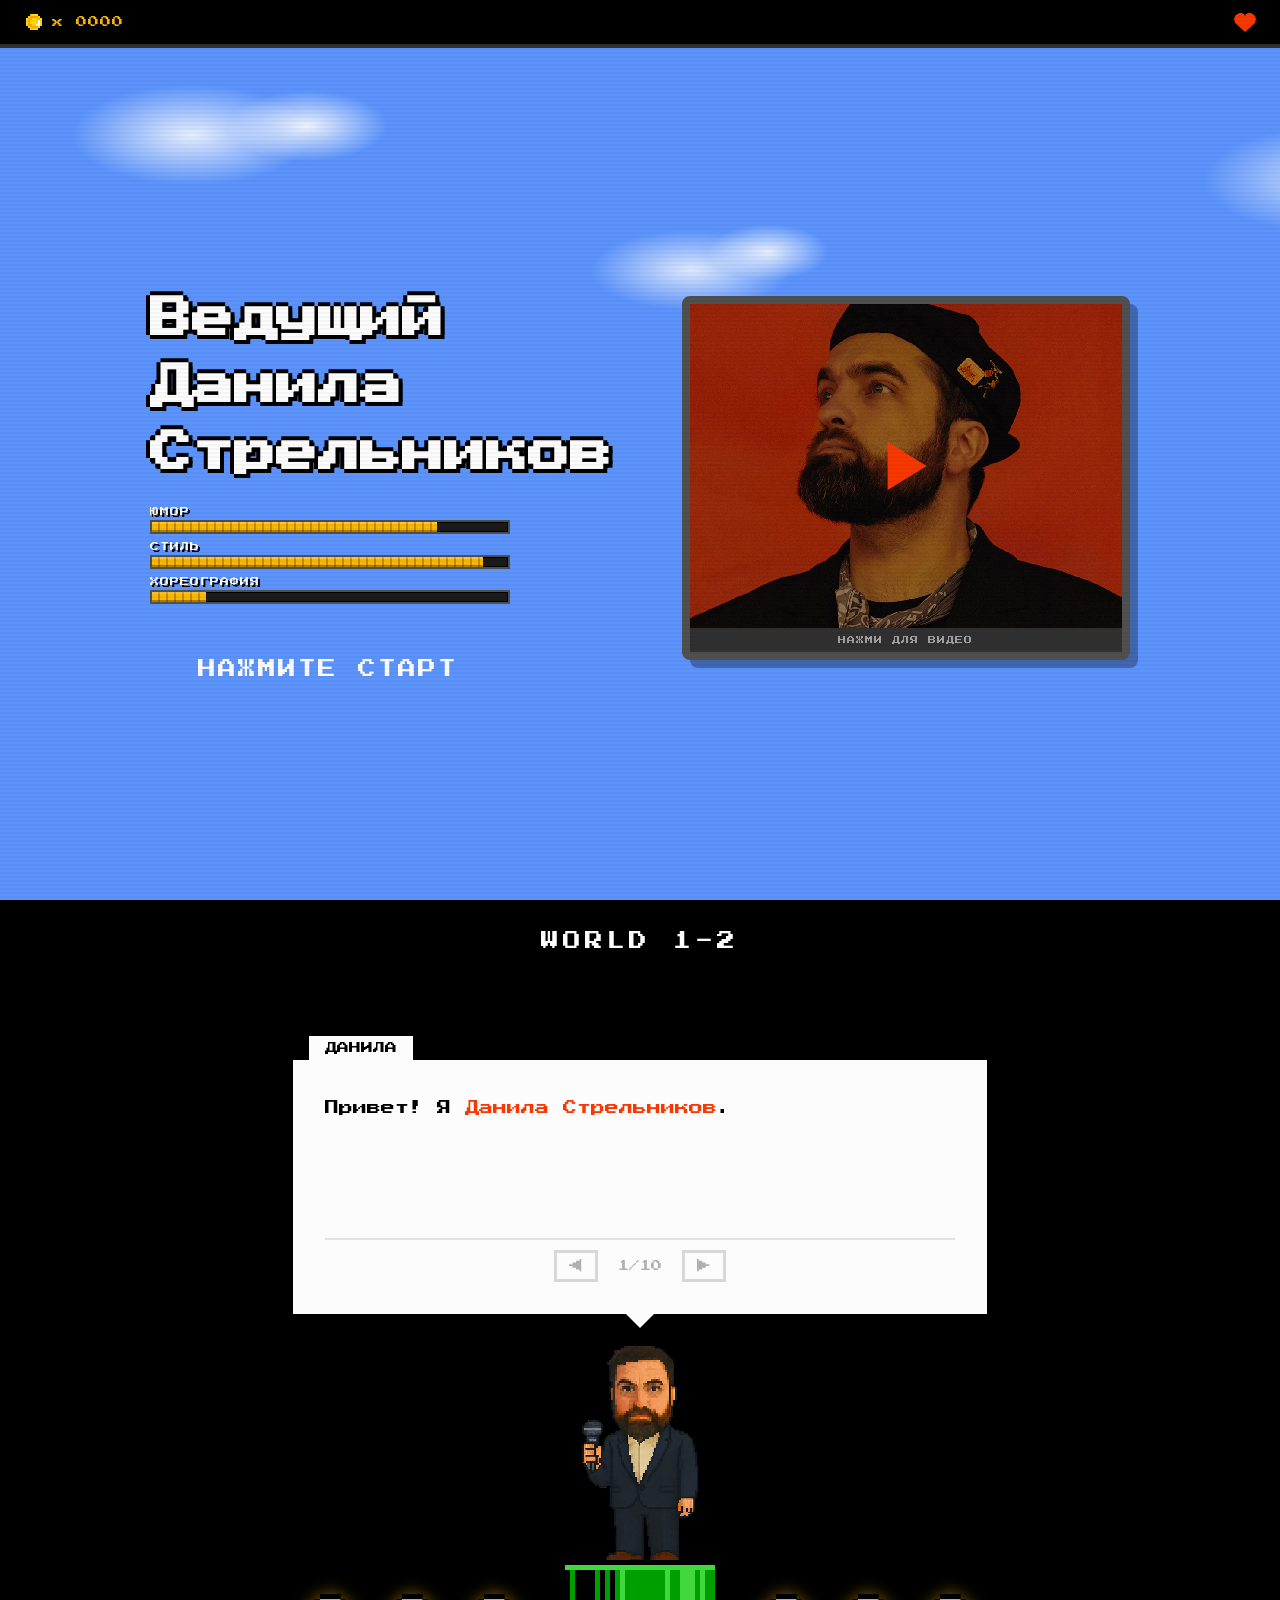
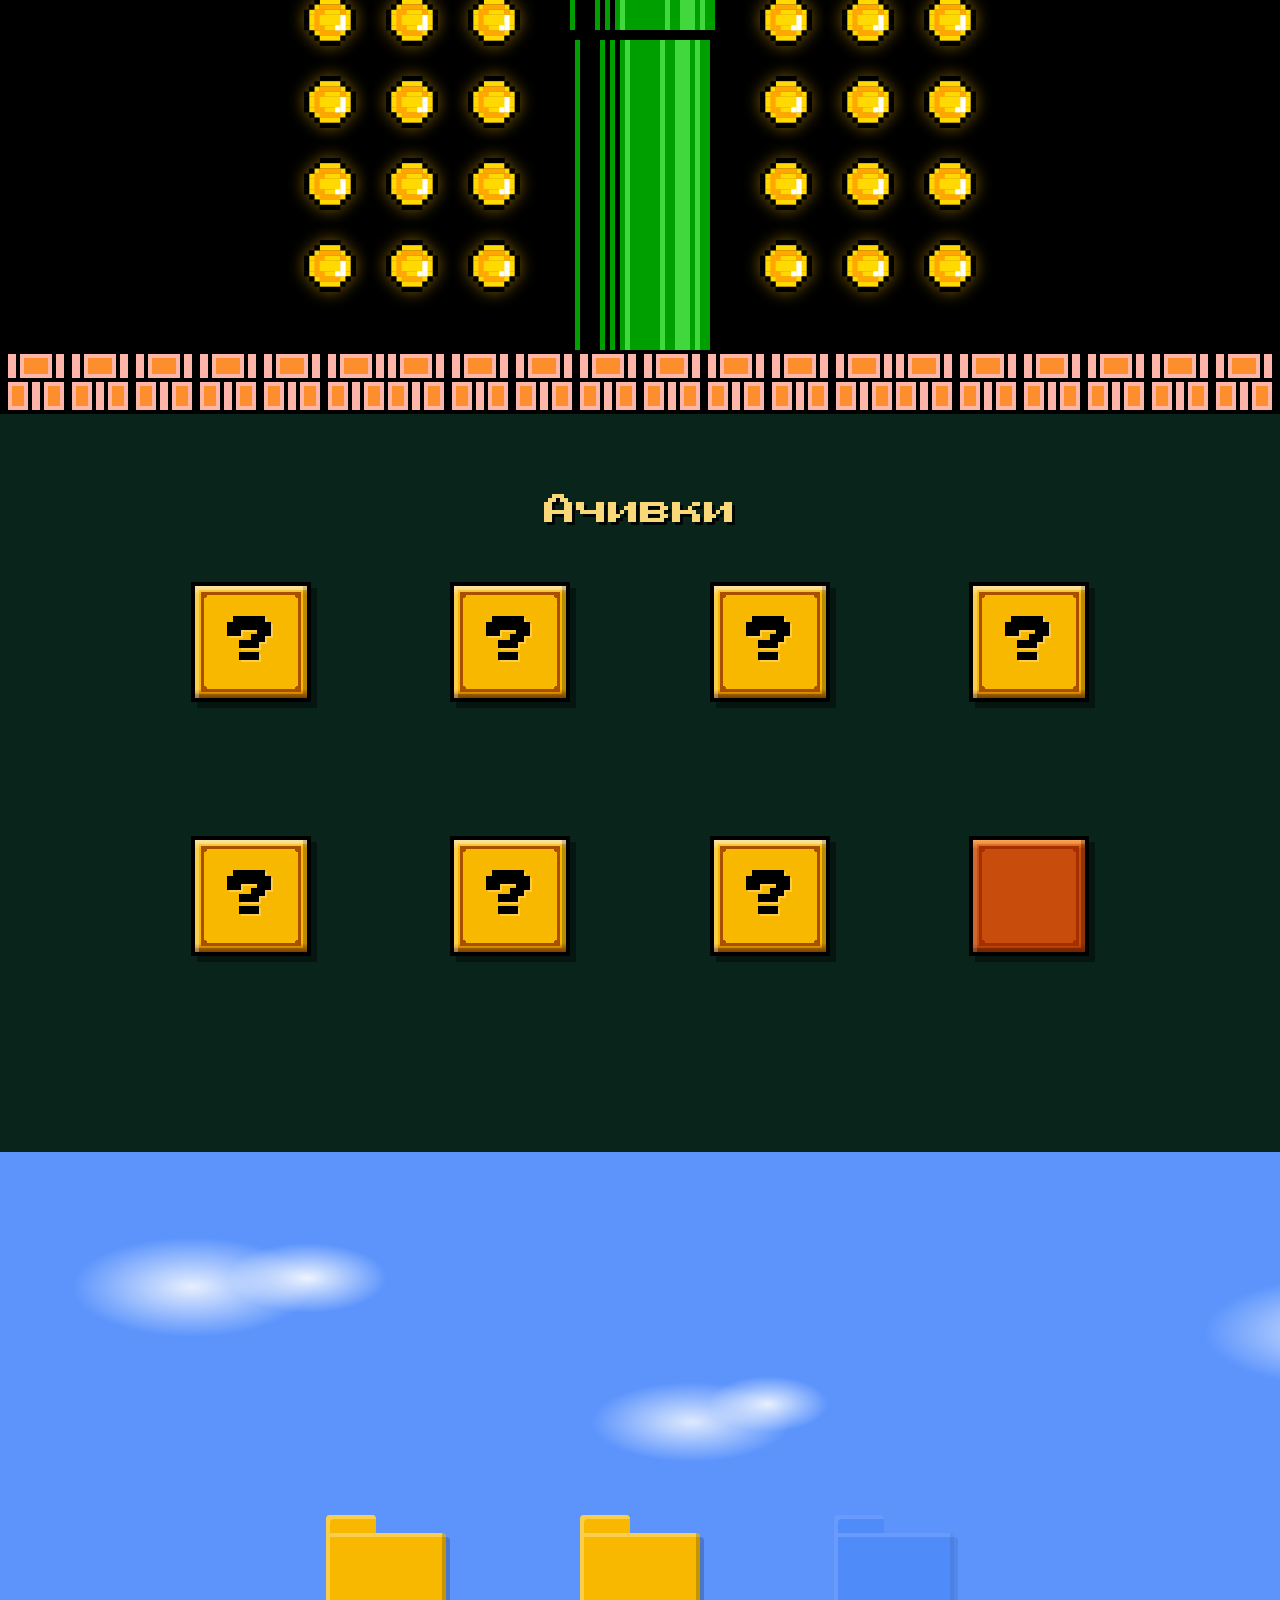
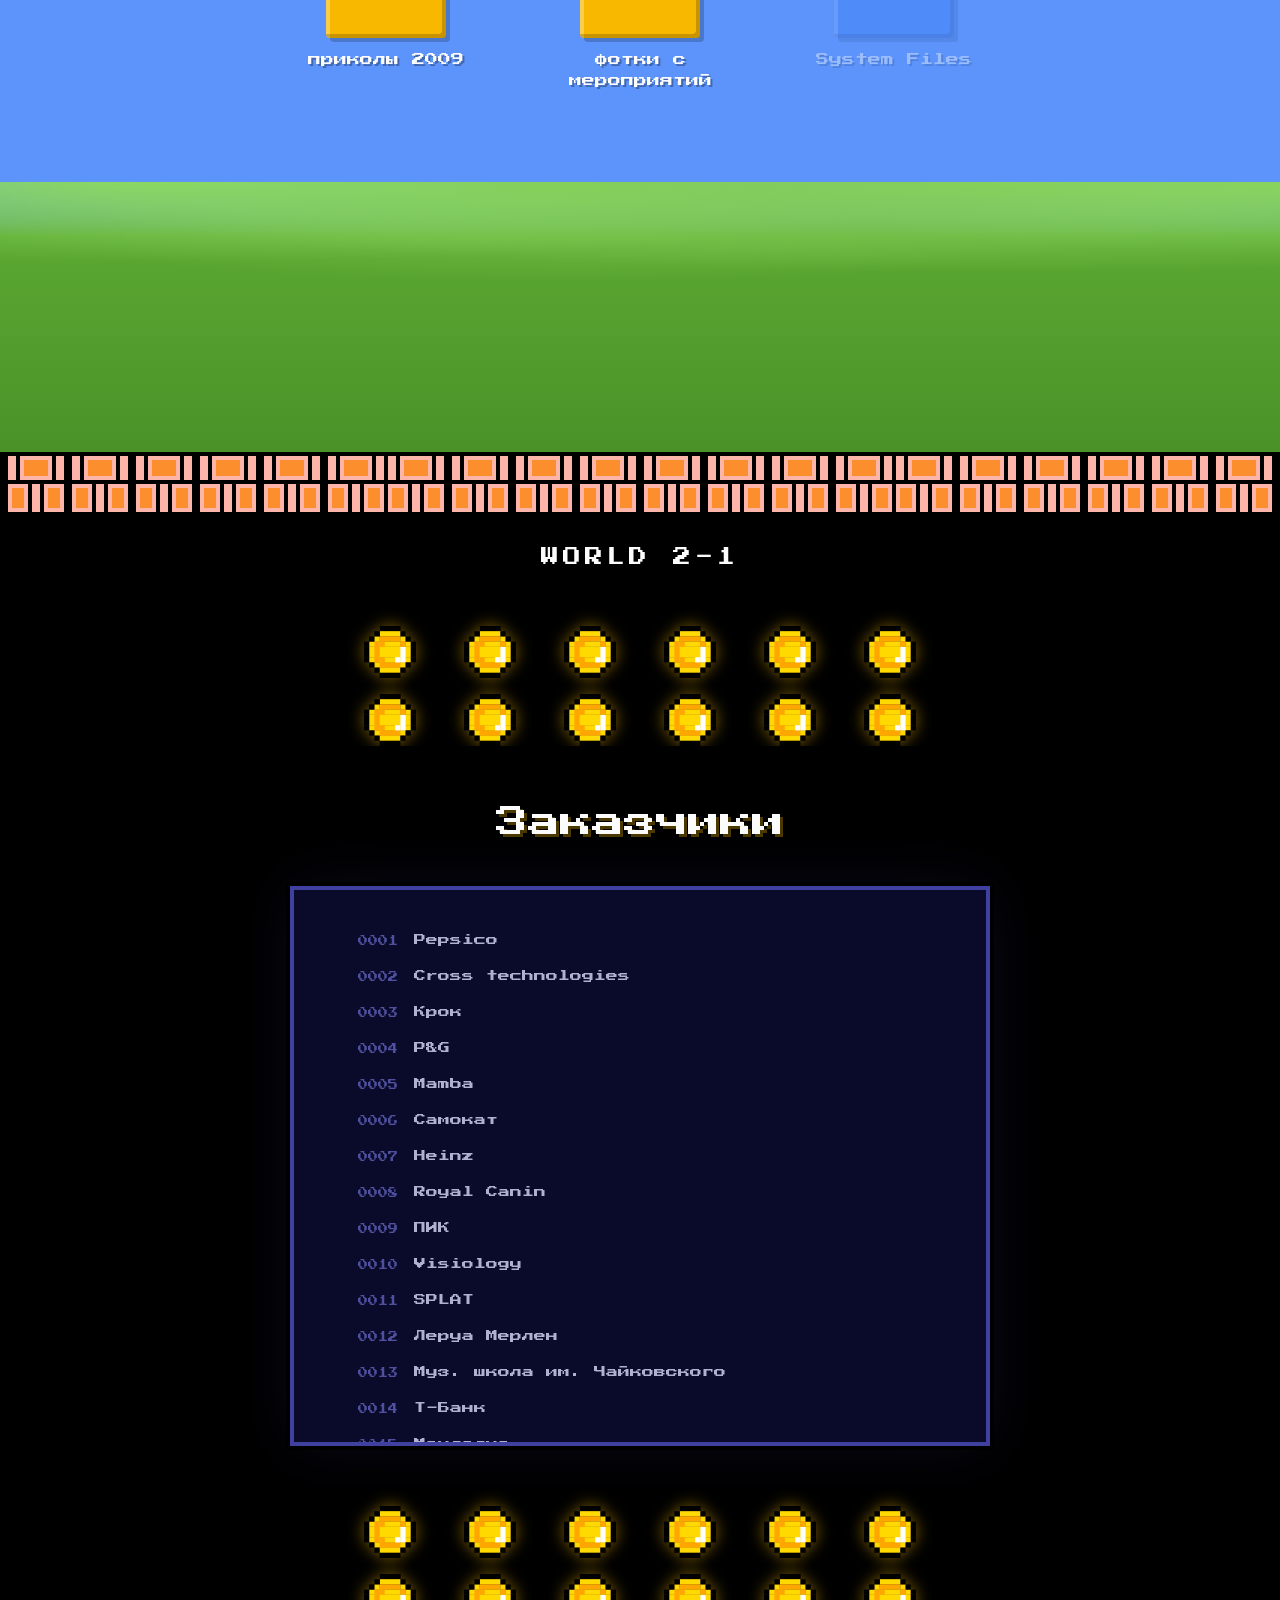
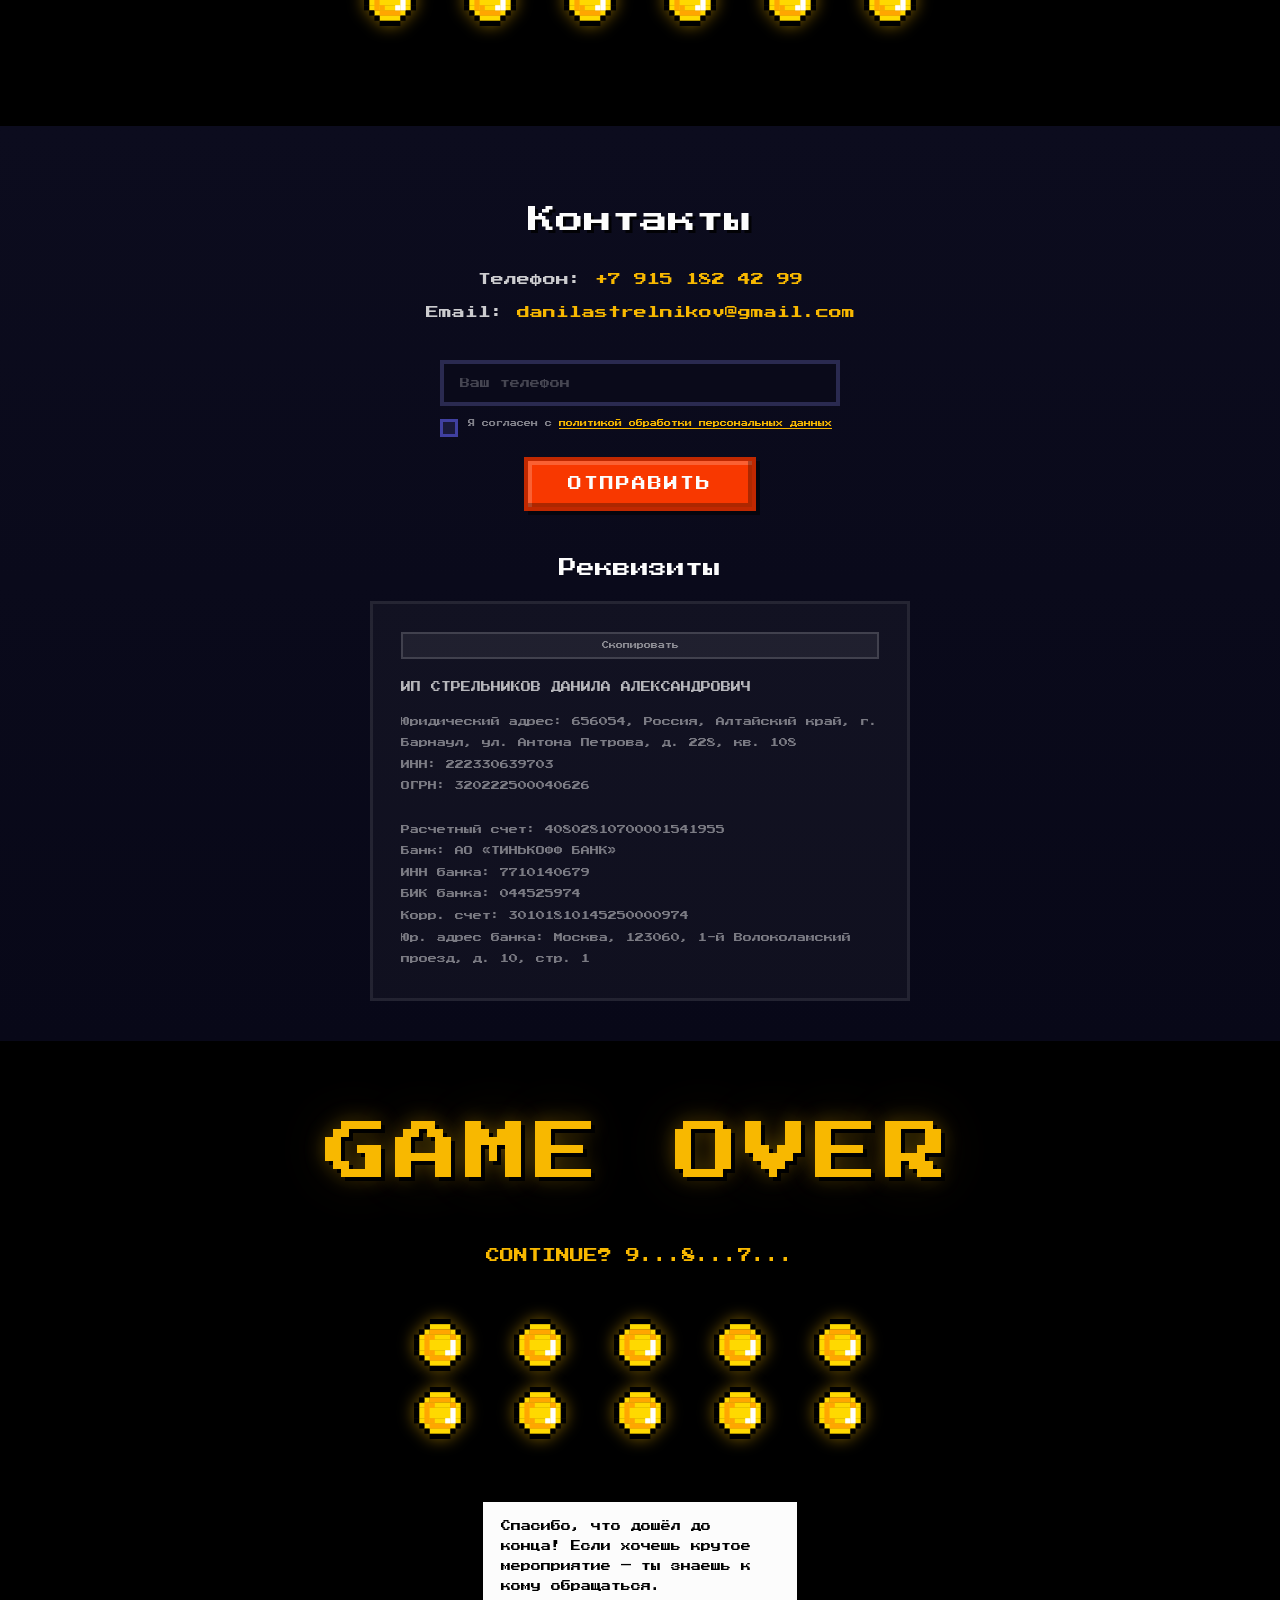
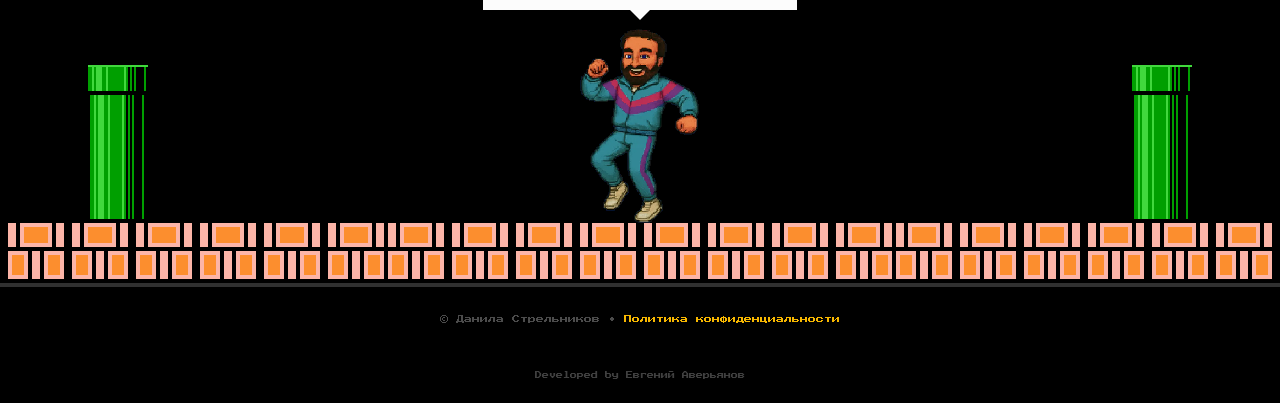
==== commit 9c784f75: "Fix favicon: replace .ico file, remove .svg, unify link tags across all pages Co-Authored-By: Claude" ====
--- a/index.html
+++ b/index.html
@@ -20,8 +20,7 @@
     <meta name="twitter:description" content="Данила Стрельников — ведущий свадеб, корпоративов и частных мероприятий в Москве. 500+ событий.">
     <meta name="twitter:image" content="https://danilastrelnikov.ru/images/og-image.jpg">
     <link rel="canonical" href="https://danilastrelnikov.ru">
-    <link rel="icon" href="/favicon.ico" sizes="any">
-    <link rel="icon" href="/favicon.svg" type="image/svg+xml">
+    <link rel="icon" href="favicon.ico" type="image/x-icon">
     <link rel="apple-touch-icon" href="/apple-touch-icon.png">
     <link rel="preconnect" href="https://fonts.googleapis.com">
     <link rel="preconnect" href="https://fonts.gstatic.com" crossorigin>
--- a/css/style.css
+++ b/css/style.css
@@ -371,6 +371,7 @@
 
 .game-over-character img {
     width: clamp(90px, 15vw, 120px);
+    height: auto;
     image-rendering: pixelated;
 }
 
@@ -832,6 +833,7 @@
 
 .about-character img {
     width: clamp(80px, 14vw, 120px);
+    height: auto;
     image-rendering: pixelated;
     display: block;
 }
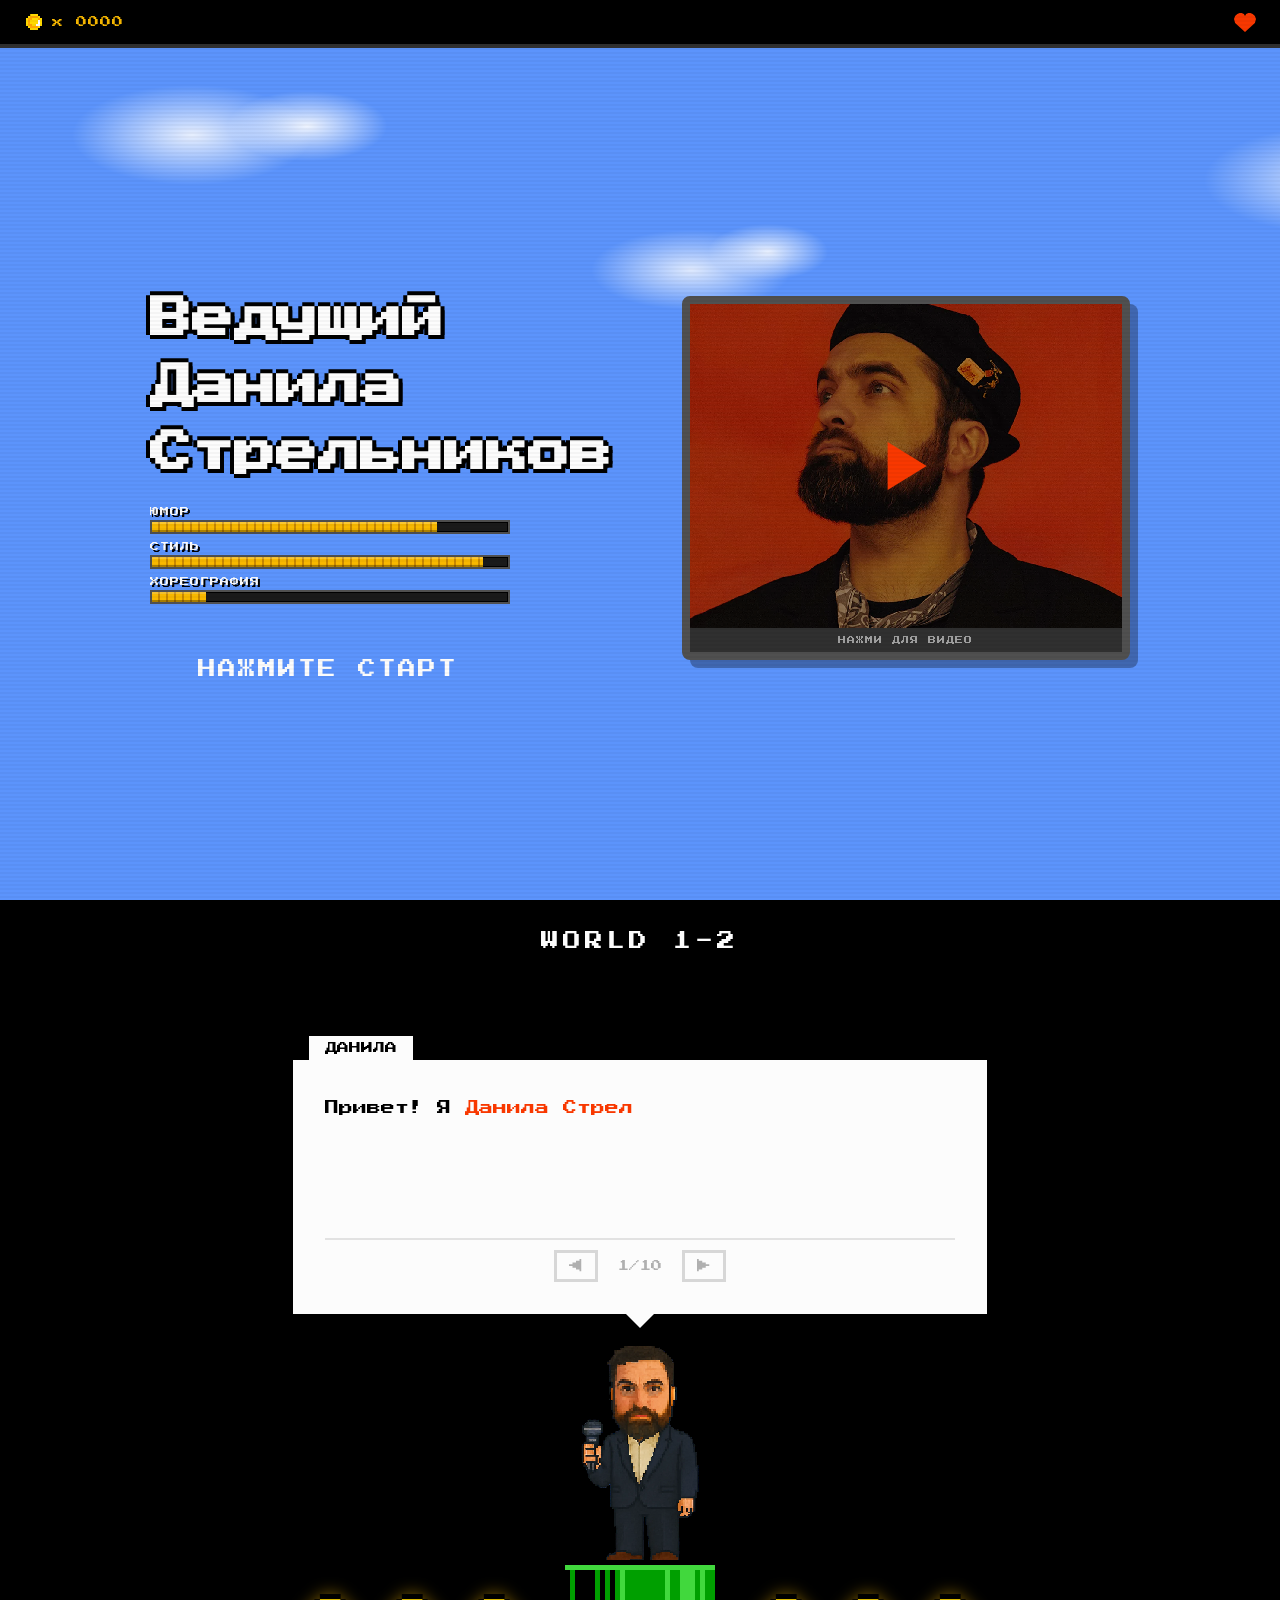
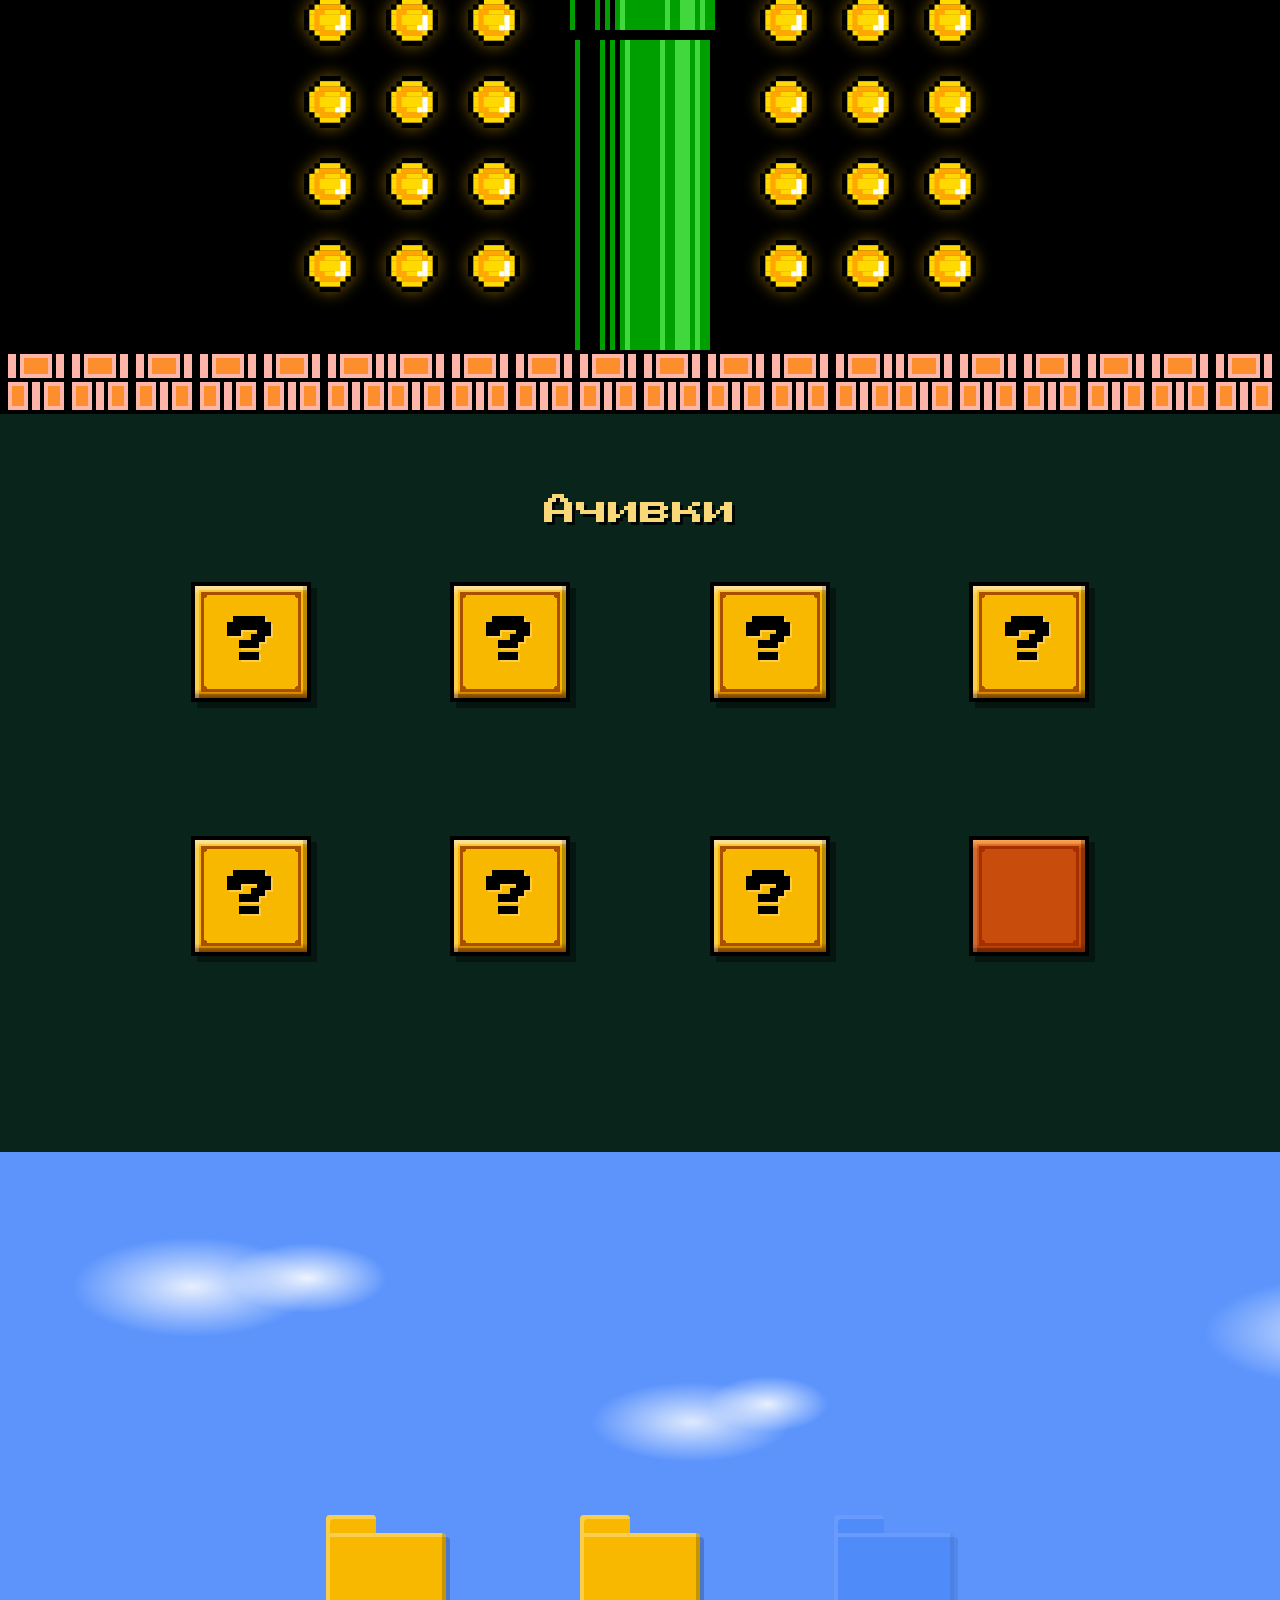
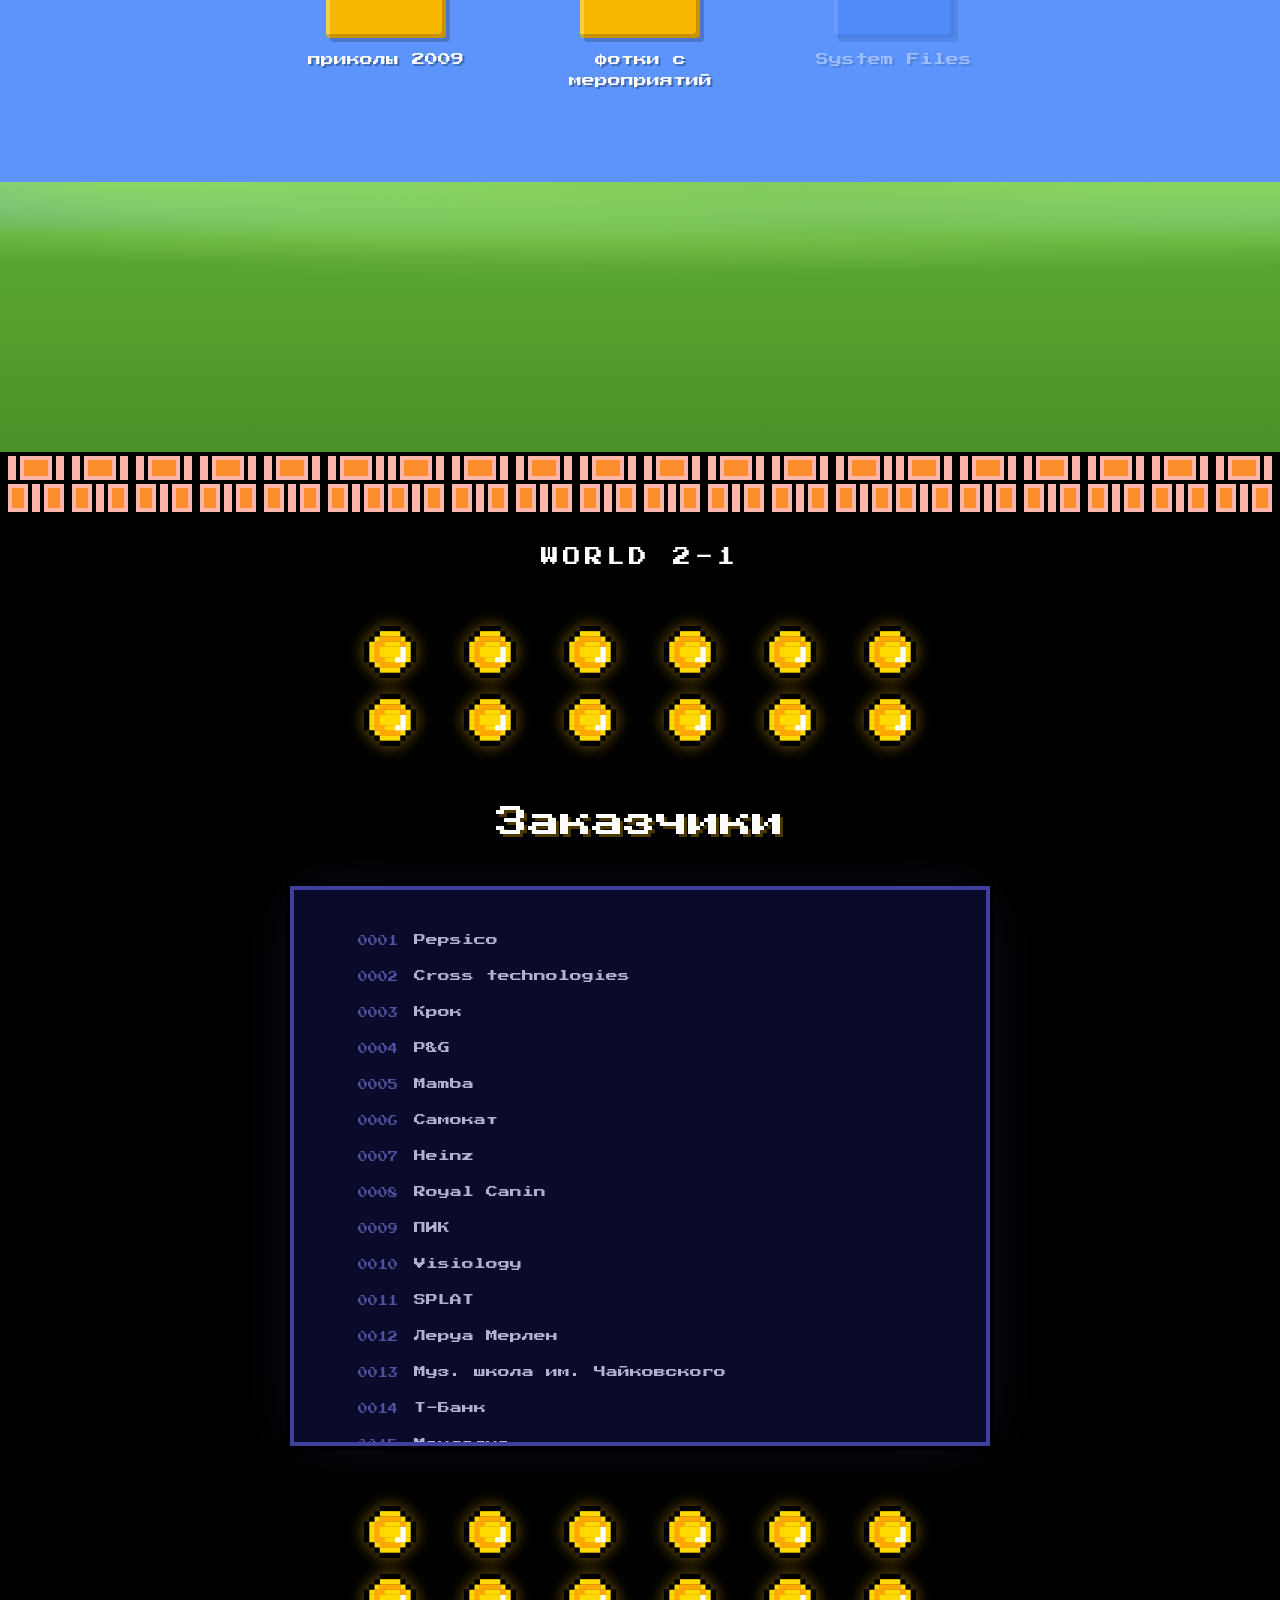
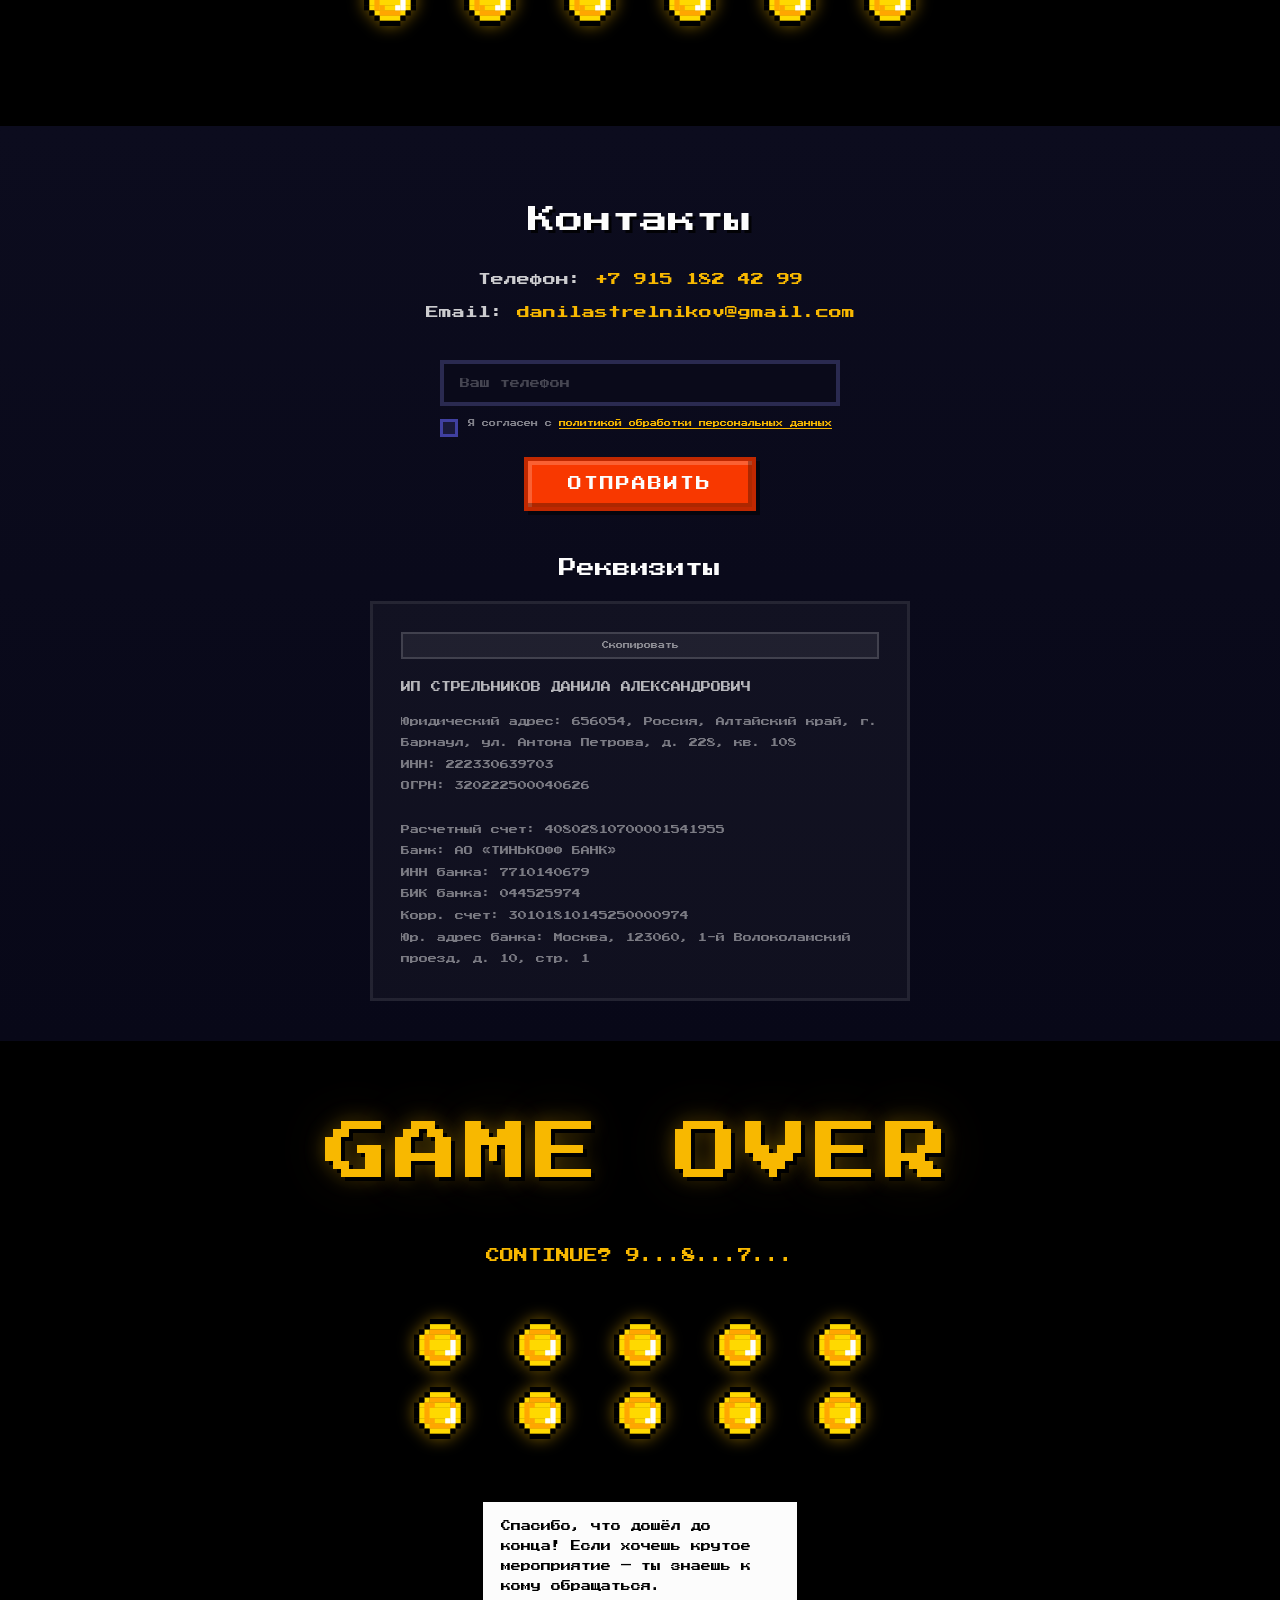
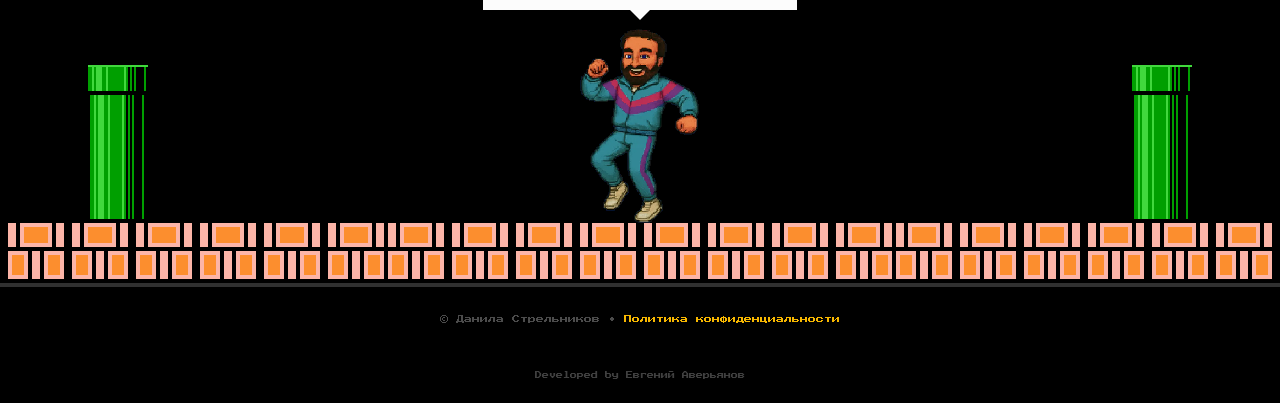
==== commit 229dc295: "Extract inline styles to CSS classes: section dividers, modals, credits Co-Authored-By: Claude Opus " ====
--- a/index.html
+++ b/index.html
@@ -104,7 +104,7 @@
 </section>
 
 <!-- World 1-2 label -->
-<div style="background:#000; text-align:center; padding: 32px 0 0;">
+<div class="section-divider section-divider--centered">
     <span class="world-label-plain">WORLD 1-2</span>
 </div>
 
@@ -177,7 +177,7 @@
 </section>
 
 <!-- Ground separator before Achievements -->
-<div style="background:#000;">
+<div class="section-divider">
     <div class="ground-row ground-row-about"></div>
 </div>
 
@@ -303,12 +303,12 @@
 </section>
 
 <!-- World 2-1 + coins before clients -->
-<div style="background:#000;">
+<div class="section-divider">
     <div class="ground-row"></div>
-    <div style="text-align:center; padding: 32px 0 0;">
+    <div class="section-divider--centered">
         <span class="world-label-plain">WORLD 2-1</span>
     </div>
-    <div class="deco-coins-row" style="padding:60px 0 0;">
+    <div class="deco-coins-row coins-divider">
         <img class="deco-coin collectible" src="images/coin.svg" alt="" data-coin="7">
         <img class="deco-coin collectible" src="images/coin.svg" alt="" data-coin="8">
         <img class="deco-coin collectible" src="images/coin.svg" alt="" data-coin="9">
@@ -316,7 +316,7 @@
         <img class="deco-coin collectible" src="images/coin.svg" alt="" data-coin="11">
         <img class="deco-coin collectible" src="images/coin.svg" alt="" data-coin="12">
     </div>
-    <div class="deco-coins-row" style="padding:16px 0 0;">
+    <div class="deco-coins-row coins-divider--tight">
         <img class="deco-coin collectible" src="images/coin.svg" alt="" data-coin="41">
         <img class="deco-coin collectible" src="images/coin.svg" alt="" data-coin="42">
         <img class="deco-coin collectible" src="images/coin.svg" alt="" data-coin="43">
@@ -393,7 +393,7 @@
         </div>
 
         <!-- Coins after clients -->
-        <div class="deco-coins-row" style="padding:60px 0 0;">
+        <div class="deco-coins-row coins-divider">
             <img class="deco-coin collectible" src="images/coin.svg" alt="" data-coin="57">
             <img class="deco-coin collectible" src="images/coin.svg" alt="" data-coin="58">
             <img class="deco-coin collectible" src="images/coin.svg" alt="" data-coin="59">
@@ -401,7 +401,7 @@
             <img class="deco-coin collectible" src="images/coin.svg" alt="" data-coin="61">
             <img class="deco-coin collectible" src="images/coin.svg" alt="" data-coin="62">
         </div>
-        <div class="deco-coins-row" style="padding:16px 0 0;">
+        <div class="deco-coins-row coins-divider--tight">
             <img class="deco-coin collectible" src="images/coin.svg" alt="" data-coin="63">
             <img class="deco-coin collectible" src="images/coin.svg" alt="" data-coin="64">
             <img class="deco-coin collectible" src="images/coin.svg" alt="" data-coin="65">
@@ -473,14 +473,14 @@
     <div class="game-over-title reveal">GAME OVER</div>
     <a href="#" class="game-over-restart" id="restartBtn">CONTINUE? 9...8...7...</a>
 
-    <div class="deco-coins-row" style="padding:24px 0 0;">
+    <div class="deco-coins-row coins-divider--small">
         <img class="deco-coin collectible" src="images/coin.svg" alt="" data-coin="47">
         <img class="deco-coin collectible" src="images/coin.svg" alt="" data-coin="48">
         <img class="deco-coin collectible" src="images/coin.svg" alt="" data-coin="49">
         <img class="deco-coin collectible" src="images/coin.svg" alt="" data-coin="50">
         <img class="deco-coin collectible" src="images/coin.svg" alt="" data-coin="51">
     </div>
-    <div class="deco-coins-row" style="padding:16px 0 0;">
+    <div class="deco-coins-row coins-divider--tight">
         <img class="deco-coin collectible" src="images/coin.svg" alt="" data-coin="52">
         <img class="deco-coin collectible" src="images/coin.svg" alt="" data-coin="53">
         <img class="deco-coin collectible" src="images/coin.svg" alt="" data-coin="54">
@@ -522,9 +522,9 @@
 
 <!-- Video (Kinescope) -->
 <div class="modal-overlay" id="videoModal">
-    <div class="modal-box" style="width:90vw; max-width:860px;">
+    <div class="modal-box modal-box--video">
         <button class="modal-close" onclick="closeModal('videoModal')">&times;</button>
-        <div class="modal-content" style="padding:8px;">
+        <div class="modal-content modal-content--compact">
             <div class="video-container" id="videoContainer"></div>
         </div>
     </div>
@@ -532,9 +532,9 @@
 
 <!-- Prikol (VK Video) -->
 <div class="modal-overlay" id="prikolModal">
-    <div class="modal-box" style="width:90vw; max-width:860px;">
+    <div class="modal-box modal-box--video">
         <button class="modal-close" onclick="closeModal('prikolModal')">&times;</button>
-        <div class="modal-content" style="padding:8px;">
+        <div class="modal-content modal-content--compact">
             <div class="modal-title">приколы 2009</div>
             <div class="video-container" id="prikolContainer"></div>
         </div>
@@ -543,7 +543,7 @@
 
 <!-- Gallery -->
 <div class="modal-overlay gallery-modal" id="galleryModal">
-    <div class="modal-box" style="width:90vw; max-width:1000px;">
+    <div class="modal-box modal-box--gallery">
         <button class="modal-close" onclick="closeModal('galleryModal')">&times;</button>
         <div class="modal-content" style="padding:8px 8px 0;">
             <div class="gallery-viewport">
@@ -581,11 +581,8 @@
             <div class="prize-title">Ура! Вы собрали<br>все монетки и выиграли<br>3% скидку на мероприятие!</div>
             <div class="prize-desc">Напишите свою почту<br>и я вышлю вам сертификат</div>
             <form class="prize-form" id="prizeForm" onsubmit="return false;">
-                <input type="email" class="pixel-input" placeholder="Ваш Email" id="prizeEmail" required
-                       style="max-width:300px; margin:0 auto 16px;">
-                <br>
-                <button type="submit" class="pixel-btn" onclick="submitPrizeForm()"
-                        style="background:var(--coin-gold); border-color:var(--coin-dark); color:#000;">Отправить
+                <input type="email" class="pixel-input prize-email-input" placeholder="Ваш Email" id="prizeEmail" required>
+                <button type="submit" class="pixel-btn prize-submit-btn" onclick="submitPrizeForm()">Отправить
                 </button>
             </form>
             <div class="form-success" id="prizeSuccess">
@@ -620,8 +617,8 @@
 </div>
 
 <!-- Credits link -->
-<div style="text-align:center; padding:12px 0 24px; font-family:'Press Start 2P',monospace;">
-    <a href="credits.html" style="color:#404040; font-size:7px; text-decoration:none;">Developed by Евгений Аверьянов</a>
+<div class="credits-link-wrap">
+    <a href="credits.html" class="credits-link">Developed by Евгений Аверьянов</a>
 </div>
 
 <!-- ========================================
--- a/css/style.css
+++ b/css/style.css
@@ -94,7 +94,7 @@
             rgba(0, 0, 0, 0.03) 4px
     );
     pointer-events: none;
-    z-index: 10000;
+    z-index: 9999;
 }
 
 /* ============================================
@@ -105,7 +105,7 @@
     top: 0;
     left: 0;
     right: 0;
-    z-index: 9999;
+    z-index: 100;
     background: var(--hud-bg);
     border-bottom: 4px solid #303030;
     padding: 12px 24px;
@@ -331,7 +331,6 @@
    GAME OVER SECTION
    ============================================ */
 .game-over {
-    background: #000;
     position: relative;
     padding: 80px 24px 0;
     text-align: center;
@@ -467,8 +466,6 @@
     .game-over-ground-bar {
         height: 48px;
         background-size: auto 48px;
-        width: calc(100% + 48px);
-        margin-left: -24px;
     }
 
     .game-over-character img {
@@ -615,13 +612,6 @@
 }
 
 
-.sf-stat-val {
-    font-size: clamp(6px, 0.9vw, 8px);
-    color: rgba(252, 252, 252, 0.5);
-    min-width: 28px;
-    text-align: left;
-}
-
 @keyframes sfBarFill {
     from {
         width: 0%;
@@ -759,7 +749,6 @@
    ABOUT SECTION — UNDERGROUND
    ============================================ */
 .about {
-    background: #000;
     padding: 80px 24px 0;
     position: relative;
     overflow: hidden;
@@ -1341,13 +1330,6 @@
     z-index: 2;
 }
 
-.files-title {
-    font-size: clamp(18px, 3.5vw, 32px);
-    color: var(--text-white);
-    text-shadow: 3px 3px 0 rgba(0, 0, 0, 0.3);
-    margin-bottom: 48px;
-}
-
 .files-grid {
     display: flex;
     justify-content: center;
@@ -1427,11 +1409,32 @@
     z-index: 2;
 }
 
+/* Section dividers */
+.section-divider {
+    background: #000;
+}
+
+.section-divider--centered {
+    text-align: center;
+    padding: 32px 0 0;
+}
+
+.coins-divider {
+    padding: 60px 0 0;
+}
+
+.coins-divider--small {
+    padding: 24px 0 0;
+}
+
+.coins-divider--tight {
+    padding: 16px 0 0;
+}
+
 /* ============================================
    CLIENTS SECTION — NES GAME SELECT STYLE
    ============================================ */
 .clients-section {
-    background: #000;
     padding: 60px 24px 100px;
     position: relative;
     overflow: hidden;
@@ -1742,6 +1745,18 @@
     color: var(--coin-gold);
 }
 
+/* Credits */
+.credits-link-wrap {
+    text-align: center;
+    padding: 12px 0 24px;
+}
+
+.credits-link {
+    color: #404040;
+    font-size: 7px;
+    text-decoration: none;
+}
+
 /* ============================================
    COLLECTIBLE COINS (World transitions)
    ============================================ */
@@ -1770,7 +1785,7 @@
     color: var(--coin-gold);
     text-shadow: 2px 2px 0 #000;
     pointer-events: none;
-    z-index: 9998;
+    z-index: 250;
     animation: coinCollectAnim 1s ease-out forwards;
 }
 
@@ -1805,7 +1820,7 @@
     position: fixed;
     inset: 0;
     background: rgba(0, 0, 0, 0.85);
-    z-index: 9990;
+    z-index: 200;
     display: none;
     align-items: center;
     justify-content: center;
@@ -1875,6 +1890,20 @@
     padding-right: 40px;
 }
 
+.modal-box--video {
+    width: 90vw;
+    max-width: 860px;
+}
+
+.modal-box--gallery {
+    width: 90vw;
+    max-width: 1000px;
+}
+
+.modal-content--compact {
+    padding: 8px;
+}
+
 /* Video */
 .video-container {
     position: relative;
@@ -1986,6 +2015,17 @@
     color: rgba(252, 252, 252, 0.6);
     margin-bottom: 24px;
     line-height: 1.8;
+}
+
+.prize-email-input {
+    max-width: 300px;
+    margin: 0 auto 16px;
+}
+
+.prize-submit-btn {
+    background: var(--coin-gold);
+    border-color: var(--coin-dark);
+    color: #000;
 }
 
 /* Quote (love) modal */
@@ -2036,7 +2076,7 @@
     position: fixed;
     inset: 0;
     background: #0000aa;
-    z-index: 9995;
+    z-index: 300;
     display: none;
     flex-direction: column;
     align-items: center;
@@ -2065,12 +2105,6 @@
     margin-bottom: 32px;
 }
 
-.bsod-char {
-    width: clamp(80px, 20vw, 160px);
-    margin-bottom: 24px;
-    image-rendering: pixelated;
-}
-
 .bsod-hint {
     font-size: 9px;
     color: rgba(252, 252, 252, 0.5);
@@ -2084,7 +2118,7 @@
     position: fixed;
     inset: 0;
     background: #000;
-    z-index: 99999;
+    z-index: 10000;
     display: flex;
     flex-direction: column;
     align-items: center;
@@ -2116,31 +2150,6 @@
     background: var(--pipe-green);
     width: 0%;
     transition: width 0.1s;
-}
-
-/* World transition cards */
-.world-card {
-    text-align: center;
-    padding: 32px 24px;
-    background: #000;
-}
-
-.world-card-name {
-    font-size: clamp(11px, 1.8vw, 16px);
-    color: rgba(252, 252, 252, 0.7);
-    letter-spacing: 3px;
-}
-
-/* Inline world card (inside section) */
-.world-card-inline {
-    text-align: center;
-    margin-bottom: 16px;
-}
-
-.world-card-inline .world-card-name {
-    font-size: clamp(9px, 1.4vw, 13px);
-    color: rgba(252, 252, 252, 0.25);
-    letter-spacing: 3px;
 }
 
 /* Form success */
@@ -2338,7 +2347,6 @@
     }
 
     .achievements-grid {
-        grid-template-columns: repeat(2, 1fr);
         gap: 20px 12px;
     }
 
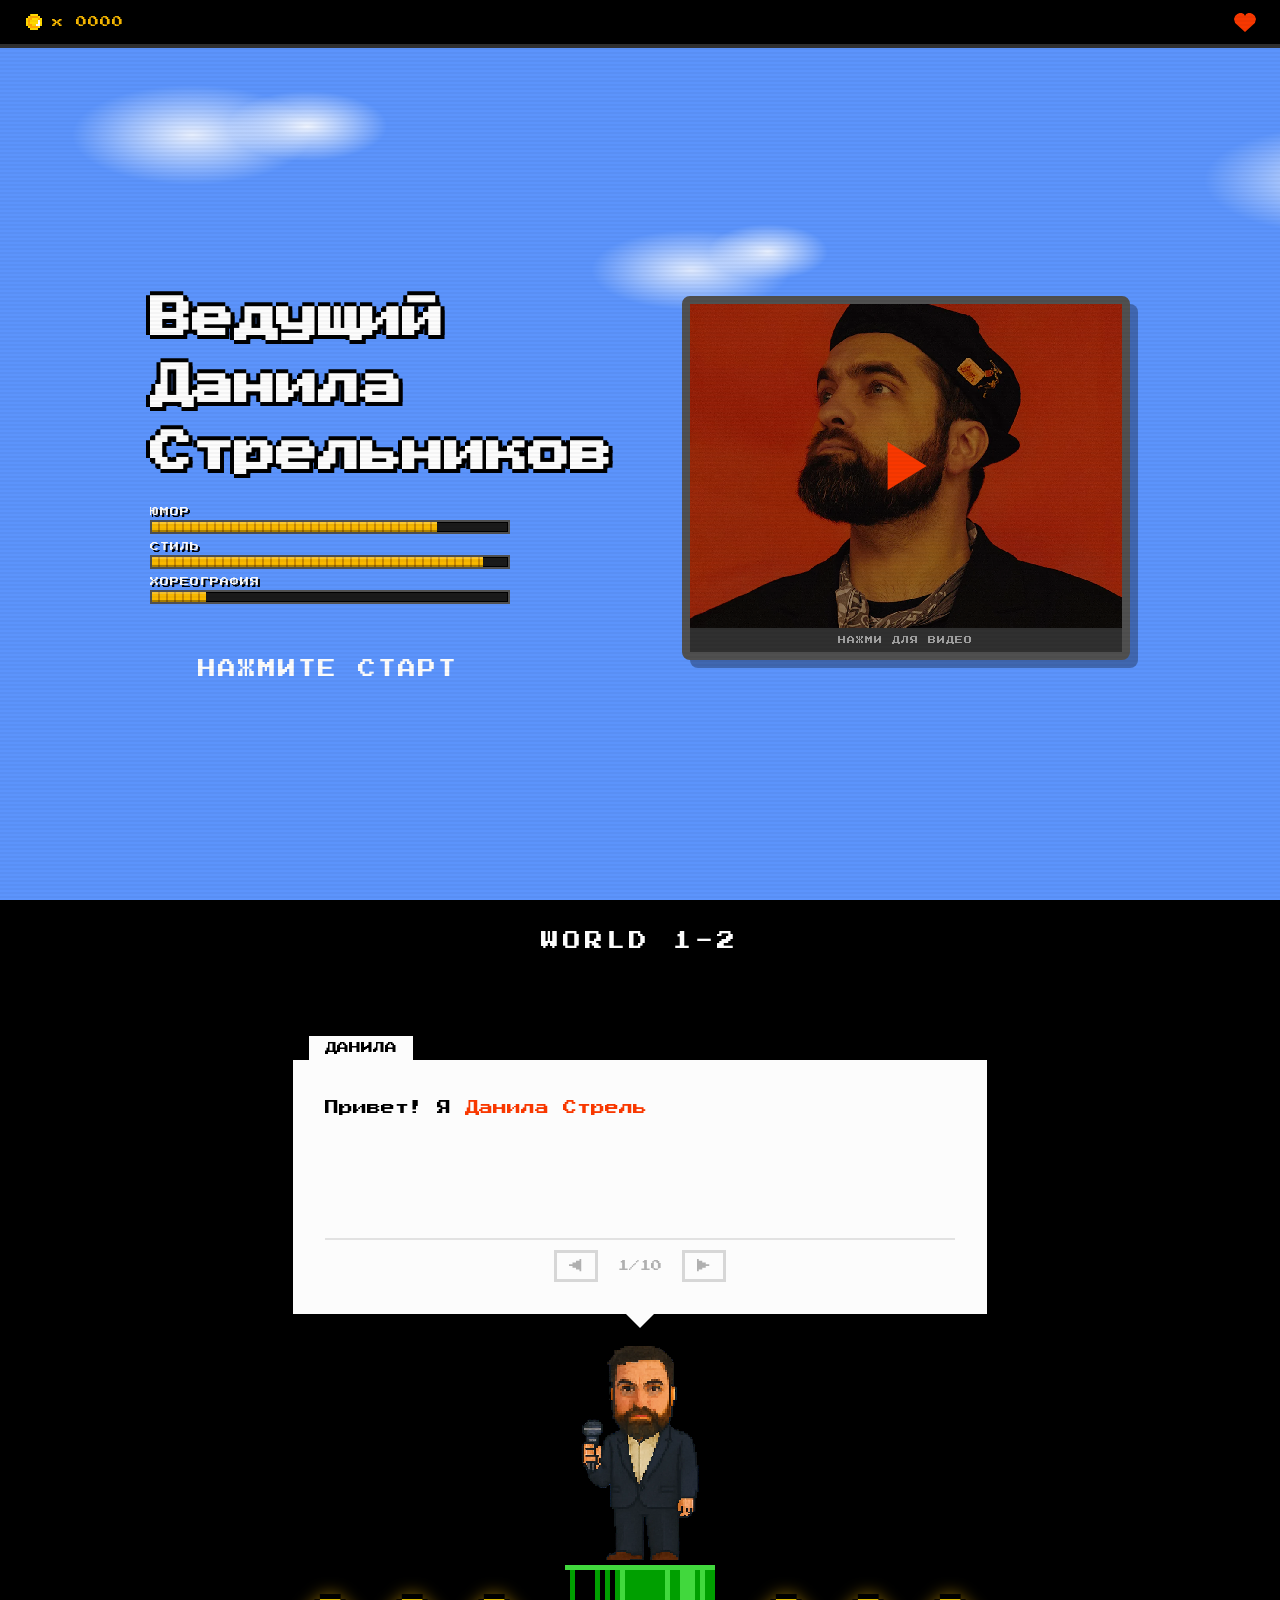
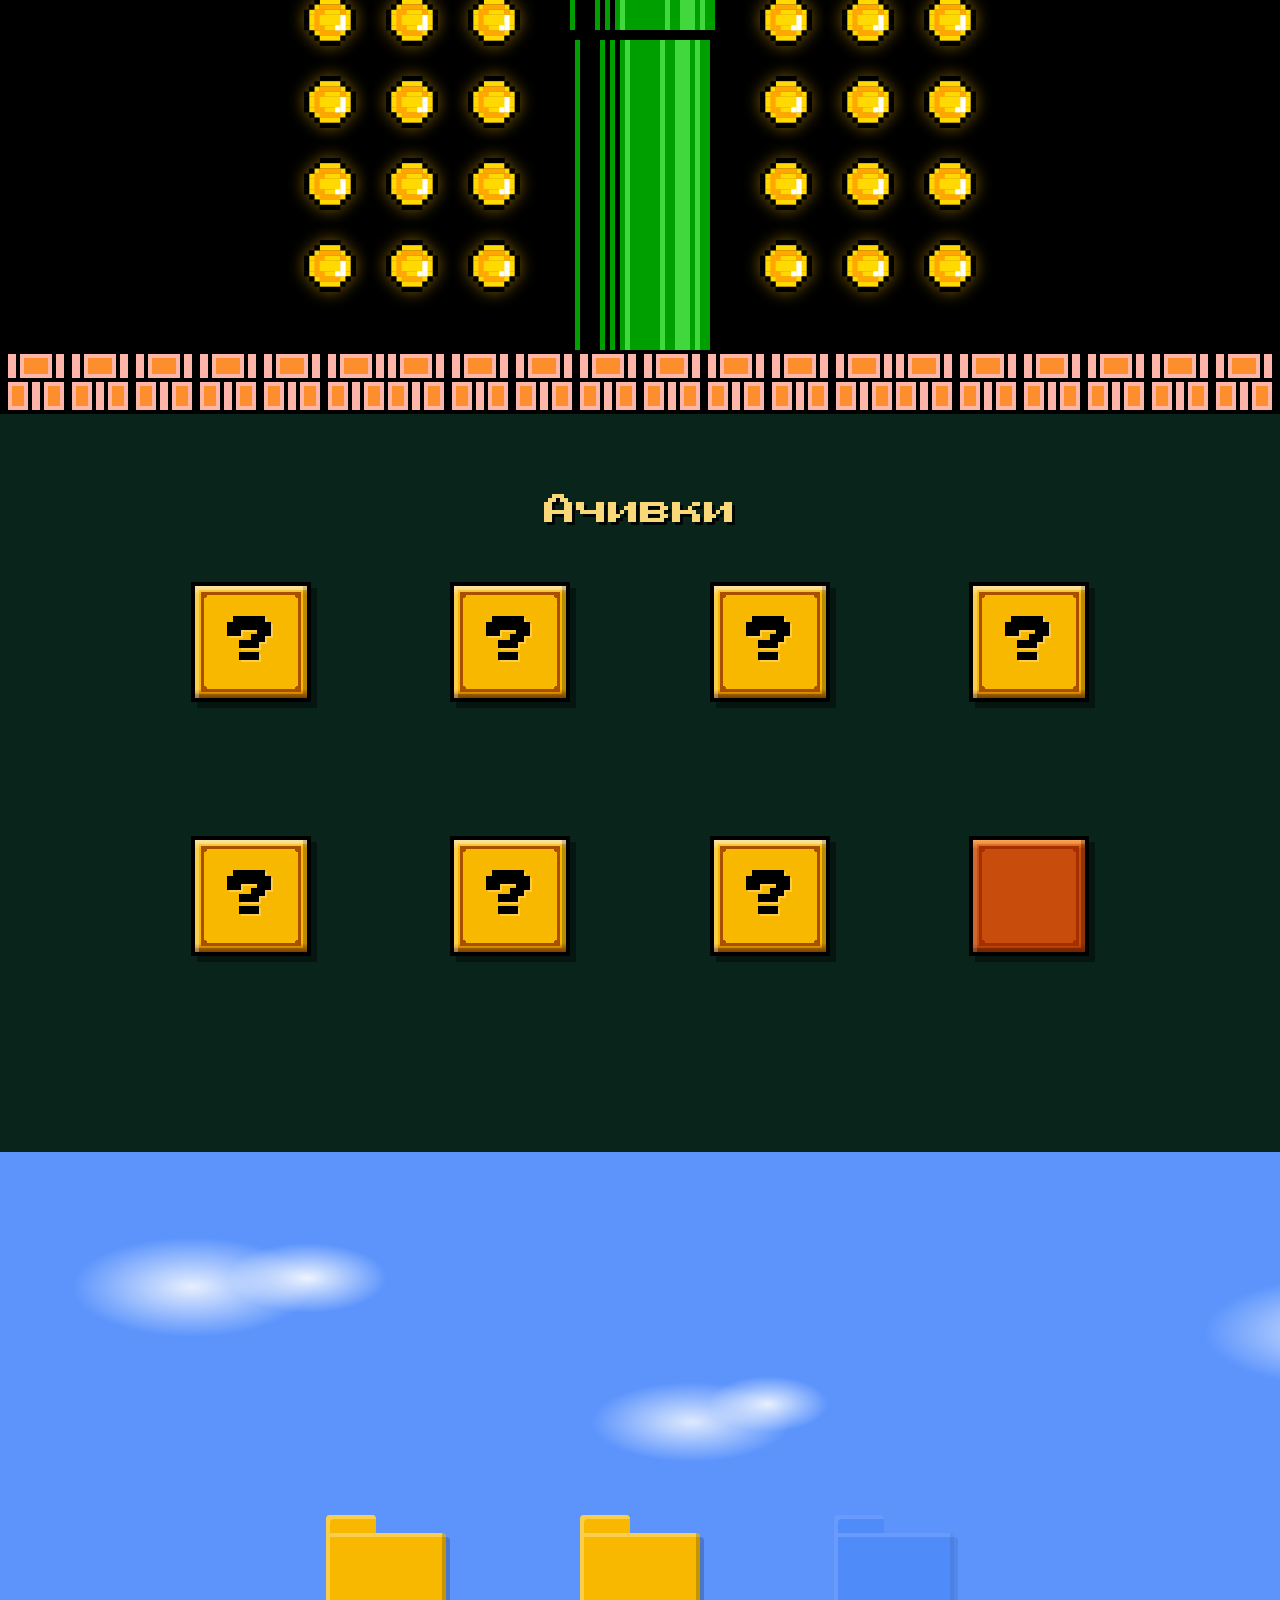
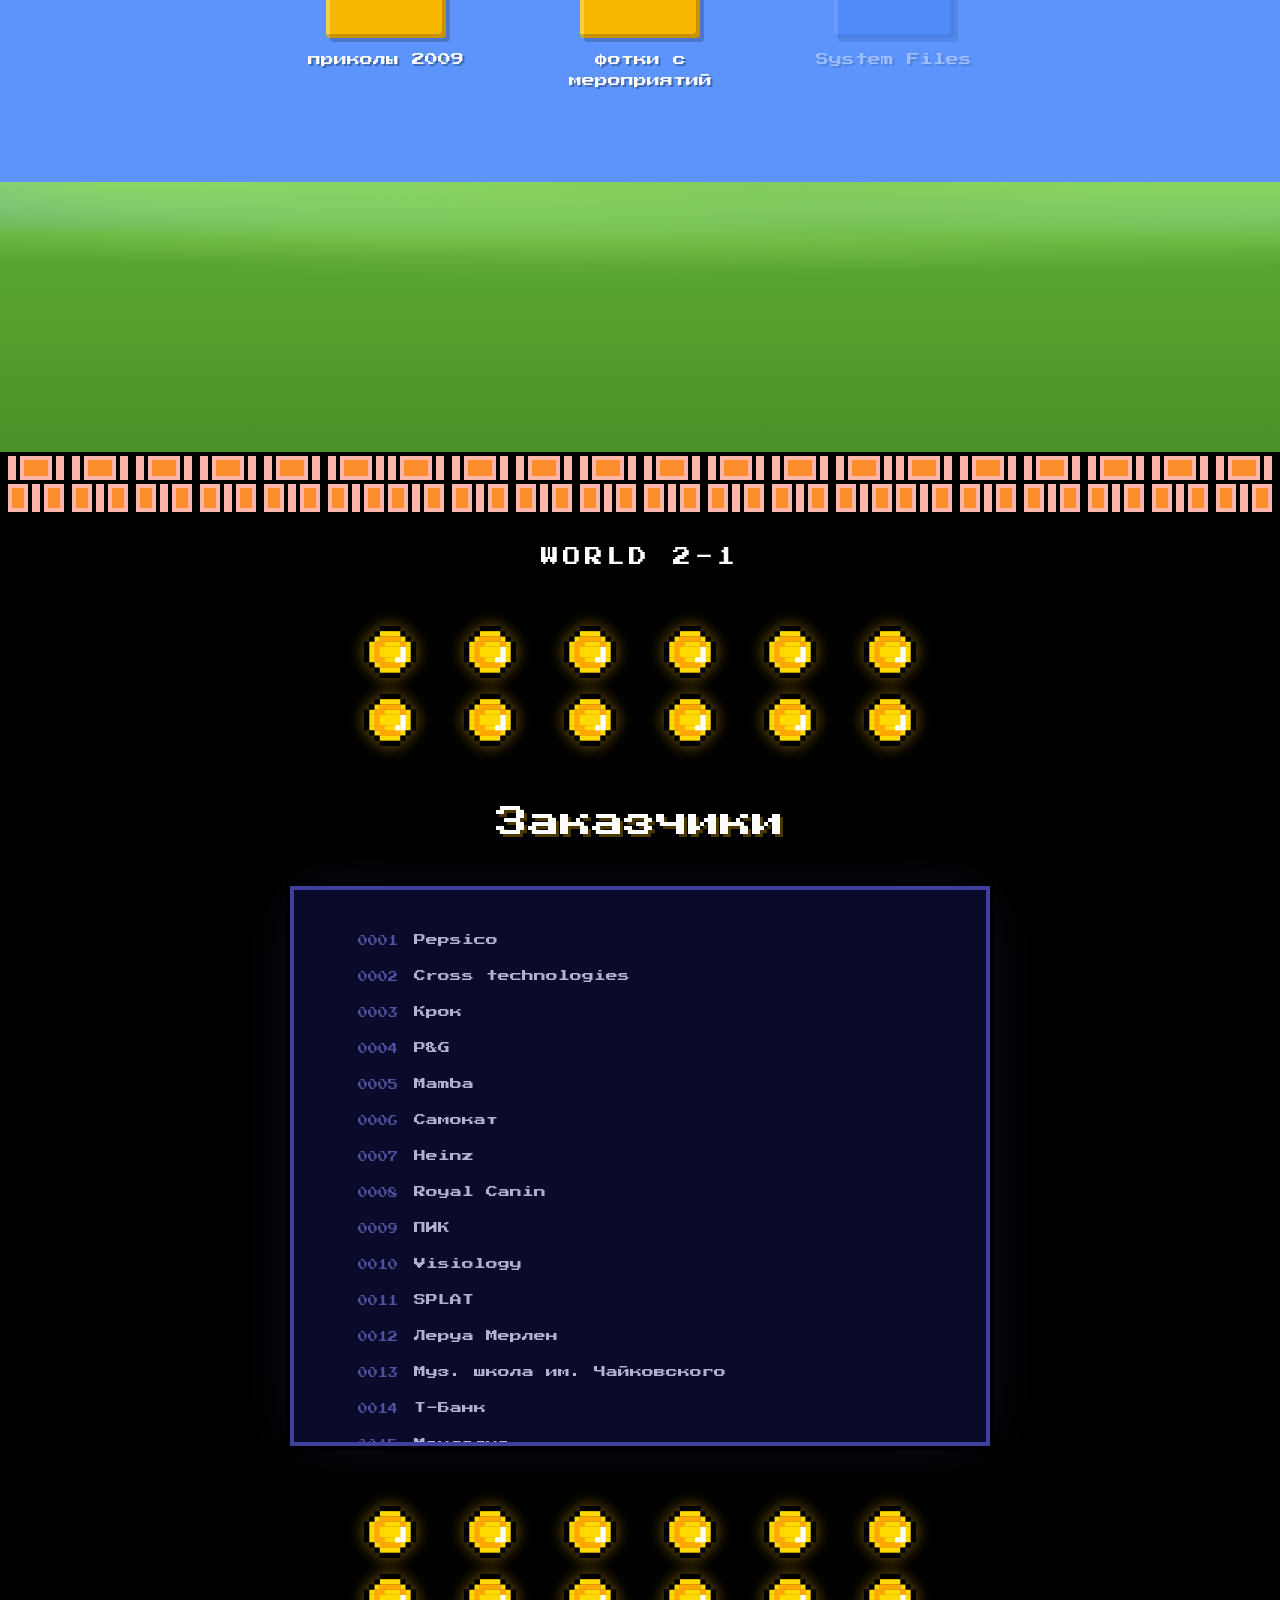
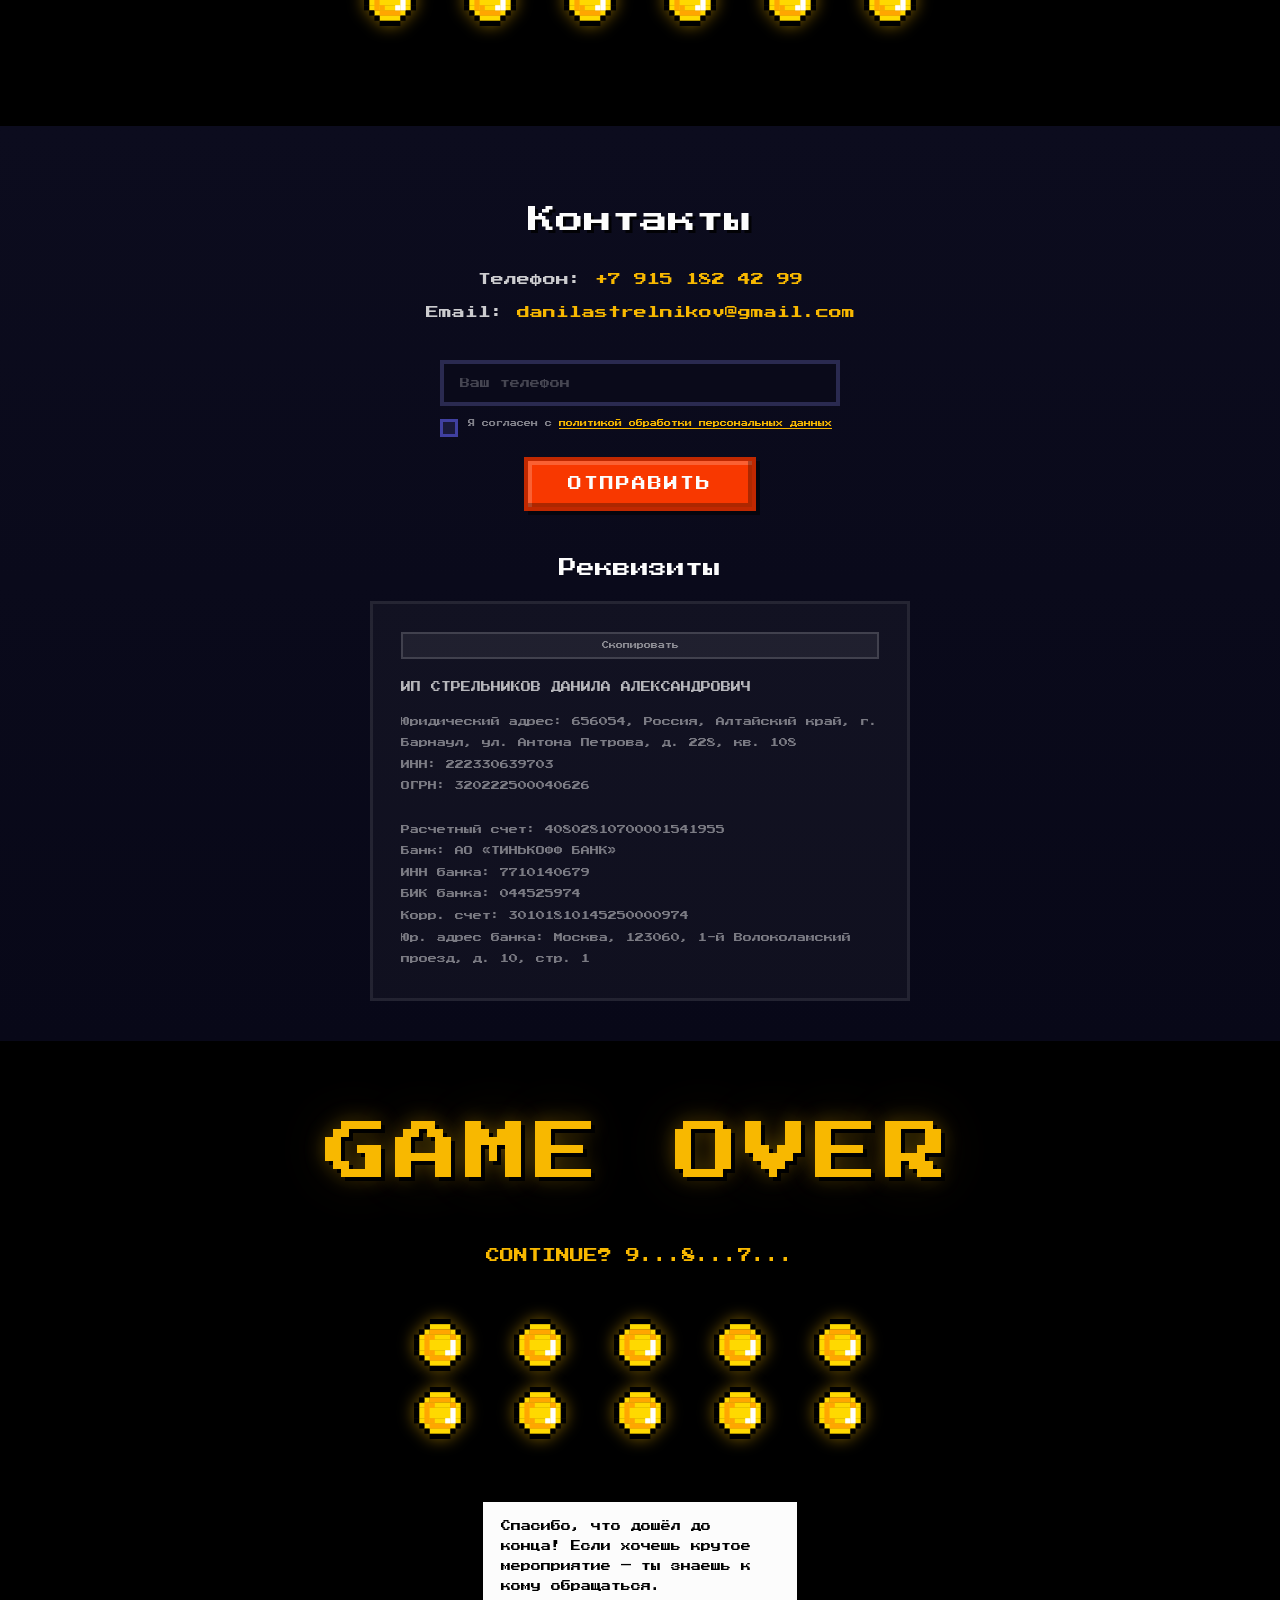
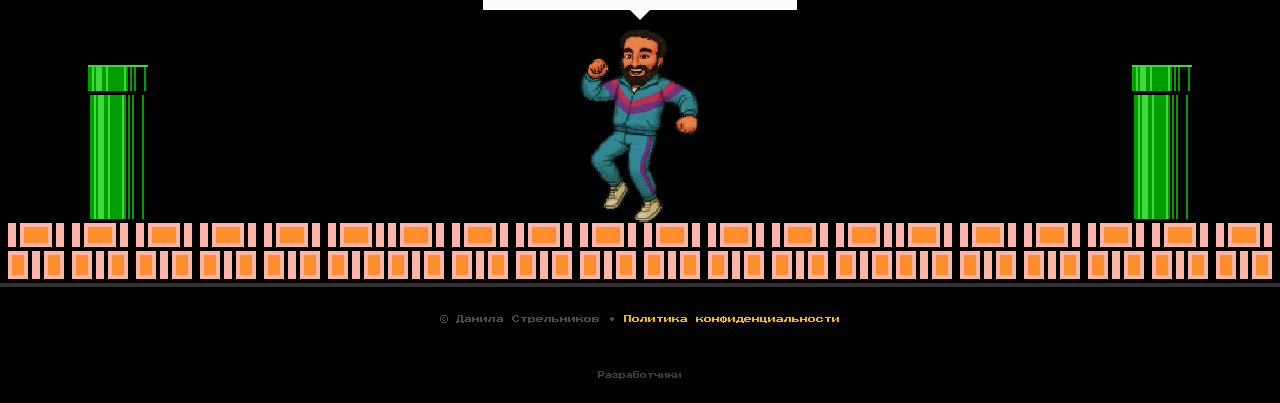
==== commit f40842e7: "Localize credits section: English text to Russian Co-Authored-By: Claude Opus 4.6 <noreply@anthropic" ====
--- a/index.html
+++ b/index.html
@@ -618,7 +618,7 @@
 
 <!-- Credits link -->
 <div class="credits-link-wrap">
-    <a href="credits.html" class="credits-link">Developed by Евгений Аверьянов</a>
+    <a href="credits.html" class="credits-link">Разработчики</a>
 </div>
 
 <!-- ========================================
--- a/css/style.css
+++ b/css/style.css
@@ -29,6 +29,49 @@
 }
 
 /* ============================================
+   RESET & BASE
+   ============================================ */
+*, *::before, *::after {
+    box-sizing: border-box;
+    margin: 0;
+    padding: 0;
+}
+
+html {
+    scroll-behavior: smooth;
+    font-size: 16px;
+    overflow-x: hidden;
+}
+
+body {
+    font-family: var(--font);
+    background: var(--hud-bg);
+    color: var(--text-white);
+    overflow-x: hidden;
+    -webkit-font-smoothing: none;
+    -moz-osx-font-smoothing: unset;
+}
+
+img {
+    max-width: 100%;
+    display: block;
+    image-rendering: auto;
+}
+
+a {
+    color: inherit;
+    text-decoration: none;
+}
+
+button {
+    font-family: var(--font);
+    cursor: pointer;
+    border: none;
+    background: none;
+    color: inherit;
+}
+
+/* ============================================
    CONTAINER
    ============================================ */
 .container {
@@ -36,49 +79,6 @@
     max-width: 1100px;
     margin-left: auto;
     margin-right: auto;
-}
-
-/* ============================================
-   RESET & BASE
-   ============================================ */
-*, *::before, *::after {
-    box-sizing: border-box;
-    margin: 0;
-    padding: 0;
-}
-
-html {
-    scroll-behavior: smooth;
-    font-size: 16px;
-    overflow-x: hidden;
-}
-
-body {
-    font-family: var(--font);
-    background: var(--hud-bg);
-    color: var(--text-white);
-    overflow-x: hidden;
-    -webkit-font-smoothing: none;
-    -moz-osx-font-smoothing: unset;
-}
-
-img {
-    max-width: 100%;
-    display: block;
-    image-rendering: auto;
-}
-
-a {
-    color: inherit;
-    text-decoration: none;
-}
-
-button {
-    font-family: var(--font);
-    cursor: pointer;
-    border: none;
-    background: none;
-    color: inherit;
 }
 
 /* Scanline CRT overlay */
@@ -95,6 +95,61 @@
     );
     pointer-events: none;
     z-index: 9999;
+}
+
+/* ============================================
+   SCROLL REVEAL
+   ============================================ */
+.reveal {
+    opacity: 0;
+    transform: translateY(30px);
+    transition: opacity 0.7s ease, transform 0.7s ease;
+}
+
+.reveal.visible {
+    opacity: 1;
+    transform: translateY(0);
+}
+
+/* ============================================
+   LOADING SCREEN
+   ============================================ */
+.loading-screen {
+    position: fixed;
+    inset: 0;
+    background: #000;
+    z-index: 10000;
+    display: flex;
+    flex-direction: column;
+    align-items: center;
+    justify-content: center;
+    transition: opacity 0.5s;
+}
+
+.loading-screen.hidden {
+    opacity: 0;
+    pointer-events: none;
+}
+
+.loading-text {
+    font-size: 14px;
+    color: var(--text-white);
+    margin-bottom: 24px;
+    letter-spacing: 3px;
+}
+
+.loading-bar-bg {
+    width: 240px;
+    height: 20px;
+    border: 4px solid var(--text-white);
+    background: #000;
+}
+
+.loading-bar-fill {
+    height: 100%;
+    background: var(--pipe-green);
+    width: 0%;
+    transition: width 0.1s;
 }
 
 /* ============================================
@@ -174,306 +229,6 @@
     }
     50% {
         transform: scaleX(0.2);
-    }
-}
-
-/* ============================================
-   SCROLL REVEAL
-   ============================================ */
-.reveal {
-    opacity: 0;
-    transform: translateY(30px);
-    transition: opacity 0.7s ease, transform 0.7s ease;
-}
-
-.reveal.visible {
-    opacity: 1;
-    transform: translateY(0);
-}
-
-/* ============================================
-   PIPE + PIRANHA DECORATIONS
-   ============================================ */
-.pipe-deco {
-    position: relative;
-    display: inline-block;
-}
-
-.pipe-deco .pipe-img {
-    width: 64px;
-    height: auto;
-    image-rendering: pixelated;
-    position: relative;
-    z-index: 3;
-}
-
-/* Standing pipes (game-over): flip so wide lip is at top */
-.game-over-pipes .pipe-img {
-    transform: scaleY(-1);
-}
-
-/* Hanging pipes (transitions): piranha flipped 180deg, comes out from bottom */
-.pipe-deco .piranha-img {
-    width: 32px;
-    position: absolute;
-    bottom: -8px;
-    left: 50%;
-    transform: translateX(-50%) rotate(180deg) translateY(20px);
-    image-rendering: pixelated;
-    z-index: 1;
-    animation: piranhaHang 8s ease-in-out infinite;
-}
-
-@keyframes piranhaHang {
-    0%, 18%, 100% {
-        transform: translateX(-50%) rotate(180deg) translateY(20px);
-    }
-    25%, 35% {
-        transform: translateX(-50%) rotate(180deg) translateY(-35px);
-    }
-    42%, 100% {
-        transform: translateX(-50%) rotate(180deg) translateY(20px);
-    }
-}
-
-/* Standing pipes (game-over): piranha right-side up, comes out from top */
-.game-over-pipes .piranha-img {
-    top: -8px;
-    bottom: auto;
-    transform: translateX(-50%) translateY(20px);
-    animation: piranhaStand 8s ease-in-out infinite;
-}
-
-@keyframes piranhaStand {
-    0%, 18%, 100% {
-        transform: translateX(-50%) translateY(20px);
-    }
-    25%, 35% {
-        transform: translateX(-50%) translateY(-35px);
-    }
-    42%, 100% {
-        transform: translateX(-50%) translateY(20px);
-    }
-}
-
-/* ============================================
-   DECORATIVE MARIO COINS (non-collectible)
-   ============================================ */
-.deco-coins-row {
-    display: flex;
-    justify-content: center;
-    align-items: center;
-    gap: clamp(24px, 5vw, 48px);
-    padding: 8px 0;
-}
-
-.deco-coin {
-    width: clamp(28px, 4vw, 40px);
-    height: auto;
-    image-rendering: pixelated;
-    animation: decoCoinBob 1.5s ease-in-out infinite;
-}
-
-.deco-coin:nth-child(2) {
-    animation-delay: -0.25s;
-}
-
-.deco-coin:nth-child(3) {
-    animation-delay: -0.5s;
-}
-
-.deco-coin:nth-child(4) {
-    animation-delay: -0.75s;
-}
-
-.deco-coin:nth-child(5) {
-    animation-delay: -1.0s;
-}
-
-.deco-coin:nth-child(6) {
-    animation-delay: -0.15s;
-}
-
-.deco-coin:nth-child(7) {
-    animation-delay: -0.4s;
-}
-
-.deco-coin:nth-child(8) {
-    animation-delay: -0.65s;
-}
-
-.deco-coin:nth-child(9) {
-    animation-delay: -0.9s;
-}
-
-.deco-coin:nth-child(10) {
-    animation-delay: -1.15s;
-}
-
-.deco-coin:nth-child(11) {
-    animation-delay: -0.35s;
-}
-
-.deco-coin:nth-child(12) {
-    animation-delay: -0.6s;
-}
-
-@keyframes decoCoinBob {
-    0%, 100% {
-        transform: translateY(0);
-    }
-    50% {
-        transform: translateY(-8px);
-    }
-}
-
-/* ============================================
-   GAME OVER SECTION
-   ============================================ */
-.game-over {
-    position: relative;
-    padding: 80px 24px 0;
-    text-align: center;
-    overflow: hidden;
-    min-height: 600px;
-}
-
-.game-over-title {
-    font-size: clamp(28px, 7vw, 64px);
-    color: var(--coin-gold);
-    text-shadow: 4px 4px 0 #000,
-    0 0 20px rgba(248, 184, 0, 0.35),
-    0 0 60px rgba(248, 184, 0, 0.12);
-    margin-bottom: 48px;
-    letter-spacing: 6px;
-    position: relative;
-    z-index: 5;
-    animation: gameOverPulse 3s ease-in-out infinite;
-}
-
-@keyframes gameOverPulse {
-    0%, 100% {
-        text-shadow: 4px 4px 0 #000, 0 0 20px rgba(248, 184, 0, 0.35), 0 0 60px rgba(248, 184, 0, 0.12);
-    }
-    50% {
-        text-shadow: 4px 4px 0 #000, 0 0 30px rgba(248, 184, 0, 0.5), 0 0 80px rgba(248, 184, 0, 0.2);
-    }
-}
-
-.game-over-character {
-    position: relative;
-    display: inline-block;
-    z-index: 6;
-    margin-bottom: -4px;
-    vertical-align: bottom;
-}
-
-.game-over-character img {
-    width: clamp(90px, 15vw, 120px);
-    height: auto;
-    image-rendering: pixelated;
-}
-
-.speech-bubble {
-    display: inline-block;
-    background: var(--text-white);
-    color: #000;
-    font-size: clamp(7px, 1.1vw, 10px);
-    padding: 14px 18px;
-    line-height: 2;
-    max-width: 320px;
-    text-align: left;
-    border: 3px solid #000;
-    box-shadow: 4px 4px 0 rgba(0, 0, 0, 0.3);
-    margin-bottom: 16px;
-    position: relative;
-    z-index: 5;
-}
-
-.speech-bubble::after {
-    content: '';
-    position: absolute;
-    bottom: -10px;
-    left: 50%;
-    transform: translateX(-50%);
-    width: 0;
-    height: 0;
-    border-left: 10px solid transparent;
-    border-right: 10px solid transparent;
-    border-top: 10px solid var(--text-white);
-}
-
-.speech-bubble::before {
-    content: '';
-    position: absolute;
-    bottom: -14px;
-    left: 50%;
-    transform: translateX(-50%);
-    width: 0;
-    height: 0;
-    border-left: 12px solid transparent;
-    border-right: 12px solid transparent;
-    border-top: 12px solid #000;
-}
-
-.game-over-restart {
-    display: inline-block;
-    font-size: clamp(10px, 1.5vw, 14px);
-    color: var(--coin-gold);
-    margin: 16px 0 32px;
-    animation: blink 1.5s step-start infinite;
-    cursor: pointer;
-}
-
-.game-over-restart:hover {
-    animation: none;
-    color: var(--text-white);
-}
-
-.game-over-bottom {
-    position: relative;
-    display: flex;
-    flex-direction: column;
-    align-items: center;
-    justify-content: flex-end;
-    padding: 0 3%;
-    margin-top: 60px;
-}
-
-.game-over-ground-bar {
-    width: calc(100% + 48px);
-    margin-left: -24px;
-    height: 64px;
-    background: url('../images/ground.svg') repeat-x bottom;
-    background-size: auto 64px;
-    image-rendering: pixelated;
-}
-
-.game-over-pipes {
-    position: absolute;
-    left: 0;
-    right: 0;
-    bottom: 0;
-    display: flex;
-    justify-content: space-between;
-    align-items: flex-end;
-    padding: 0 5%;
-    z-index: 3;
-    pointer-events: none;
-}
-
-@media (max-width: 768px) {
-    .game-over-ground-bar {
-        height: 48px;
-        background-size: auto 48px;
-    }
-
-    .game-over-character img {
-        width: clamp(80px, 20vw, 120px);
-    }
-
-    .deco-coin {
-        width: clamp(20px, 4vw, 32px);
     }
 }
 
@@ -1294,6 +1049,142 @@
 .qblock-wrap:nth-child(8) { transition-delay: 0.49s; }
 
 /* ============================================
+   PIPE + PIRANHA DECORATIONS
+   ============================================ */
+.pipe-deco {
+    position: relative;
+    display: inline-block;
+}
+
+.pipe-deco .pipe-img {
+    width: 64px;
+    height: auto;
+    image-rendering: pixelated;
+    position: relative;
+    z-index: 3;
+}
+
+/* Standing pipes (game-over): flip so wide lip is at top */
+.game-over-pipes .pipe-img {
+    transform: scaleY(-1);
+}
+
+/* Hanging pipes (transitions): piranha flipped 180deg, comes out from bottom */
+.pipe-deco .piranha-img {
+    width: 32px;
+    position: absolute;
+    bottom: -8px;
+    left: 50%;
+    transform: translateX(-50%) rotate(180deg) translateY(20px);
+    image-rendering: pixelated;
+    z-index: 1;
+    animation: piranhaHang 8s ease-in-out infinite;
+}
+
+@keyframes piranhaHang {
+    0%, 18%, 100% {
+        transform: translateX(-50%) rotate(180deg) translateY(20px);
+    }
+    25%, 35% {
+        transform: translateX(-50%) rotate(180deg) translateY(-35px);
+    }
+    42%, 100% {
+        transform: translateX(-50%) rotate(180deg) translateY(20px);
+    }
+}
+
+/* Standing pipes (game-over): piranha right-side up, comes out from top */
+.game-over-pipes .piranha-img {
+    top: -8px;
+    bottom: auto;
+    transform: translateX(-50%) translateY(20px);
+    animation: piranhaStand 8s ease-in-out infinite;
+}
+
+@keyframes piranhaStand {
+    0%, 18%, 100% {
+        transform: translateX(-50%) translateY(20px);
+    }
+    25%, 35% {
+        transform: translateX(-50%) translateY(-35px);
+    }
+    42%, 100% {
+        transform: translateX(-50%) translateY(20px);
+    }
+}
+
+/* ============================================
+   DECORATIVE MARIO COINS (non-collectible)
+   ============================================ */
+.deco-coins-row {
+    display: flex;
+    justify-content: center;
+    align-items: center;
+    gap: clamp(24px, 5vw, 48px);
+    padding: 8px 0;
+}
+
+.deco-coin {
+    width: clamp(28px, 4vw, 40px);
+    height: auto;
+    image-rendering: pixelated;
+    animation: decoCoinBob 1.5s ease-in-out infinite;
+}
+
+.deco-coin:nth-child(2) {
+    animation-delay: -0.25s;
+}
+
+.deco-coin:nth-child(3) {
+    animation-delay: -0.5s;
+}
+
+.deco-coin:nth-child(4) {
+    animation-delay: -0.75s;
+}
+
+.deco-coin:nth-child(5) {
+    animation-delay: -1.0s;
+}
+
+.deco-coin:nth-child(6) {
+    animation-delay: -0.15s;
+}
+
+.deco-coin:nth-child(7) {
+    animation-delay: -0.4s;
+}
+
+.deco-coin:nth-child(8) {
+    animation-delay: -0.65s;
+}
+
+.deco-coin:nth-child(9) {
+    animation-delay: -0.9s;
+}
+
+.deco-coin:nth-child(10) {
+    animation-delay: -1.15s;
+}
+
+.deco-coin:nth-child(11) {
+    animation-delay: -0.35s;
+}
+
+.deco-coin:nth-child(12) {
+    animation-delay: -0.6s;
+}
+
+@keyframes decoCoinBob {
+    0%, 100% {
+        transform: translateY(0);
+    }
+    50% {
+        transform: translateY(-8px);
+    }
+}
+
+/* ============================================
    FILES SECTION
    ============================================ */
 .files-section {
@@ -1726,6 +1617,141 @@
 }
 
 /* ============================================
+   GAME OVER SECTION
+   ============================================ */
+.game-over {
+    position: relative;
+    padding: 80px 24px 0;
+    text-align: center;
+    overflow: hidden;
+    min-height: 600px;
+}
+
+.game-over-title {
+    font-size: clamp(28px, 7vw, 64px);
+    color: var(--coin-gold);
+    text-shadow: 4px 4px 0 #000,
+    0 0 20px rgba(248, 184, 0, 0.35),
+    0 0 60px rgba(248, 184, 0, 0.12);
+    margin-bottom: 48px;
+    letter-spacing: 6px;
+    position: relative;
+    z-index: 5;
+    animation: gameOverPulse 3s ease-in-out infinite;
+}
+
+@keyframes gameOverPulse {
+    0%, 100% {
+        text-shadow: 4px 4px 0 #000, 0 0 20px rgba(248, 184, 0, 0.35), 0 0 60px rgba(248, 184, 0, 0.12);
+    }
+    50% {
+        text-shadow: 4px 4px 0 #000, 0 0 30px rgba(248, 184, 0, 0.5), 0 0 80px rgba(248, 184, 0, 0.2);
+    }
+}
+
+.game-over-character {
+    position: relative;
+    display: inline-block;
+    z-index: 6;
+    margin-bottom: -4px;
+    vertical-align: bottom;
+}
+
+.game-over-character img {
+    width: clamp(90px, 15vw, 120px);
+    height: auto;
+    image-rendering: pixelated;
+}
+
+.speech-bubble {
+    display: inline-block;
+    background: var(--text-white);
+    color: #000;
+    font-size: clamp(7px, 1.1vw, 10px);
+    padding: 14px 18px;
+    line-height: 2;
+    max-width: 320px;
+    text-align: left;
+    border: 3px solid #000;
+    box-shadow: 4px 4px 0 rgba(0, 0, 0, 0.3);
+    margin-bottom: 16px;
+    position: relative;
+    z-index: 5;
+}
+
+.speech-bubble::after {
+    content: '';
+    position: absolute;
+    bottom: -10px;
+    left: 50%;
+    transform: translateX(-50%);
+    width: 0;
+    height: 0;
+    border-left: 10px solid transparent;
+    border-right: 10px solid transparent;
+    border-top: 10px solid var(--text-white);
+}
+
+.speech-bubble::before {
+    content: '';
+    position: absolute;
+    bottom: -14px;
+    left: 50%;
+    transform: translateX(-50%);
+    width: 0;
+    height: 0;
+    border-left: 12px solid transparent;
+    border-right: 12px solid transparent;
+    border-top: 12px solid #000;
+}
+
+.game-over-restart {
+    display: inline-block;
+    font-size: clamp(10px, 1.5vw, 14px);
+    color: var(--coin-gold);
+    margin: 16px 0 32px;
+    animation: blink 1.5s step-start infinite;
+    cursor: pointer;
+}
+
+.game-over-restart:hover {
+    animation: none;
+    color: var(--text-white);
+}
+
+.game-over-bottom {
+    position: relative;
+    display: flex;
+    flex-direction: column;
+    align-items: center;
+    justify-content: flex-end;
+    padding: 0 3%;
+    margin-top: 60px;
+}
+
+.game-over-ground-bar {
+    width: calc(100% + 48px);
+    margin-left: -24px;
+    height: 64px;
+    background: url('../images/ground.svg') repeat-x bottom;
+    background-size: auto 64px;
+    image-rendering: pixelated;
+}
+
+.game-over-pipes {
+    position: absolute;
+    left: 0;
+    right: 0;
+    bottom: 0;
+    display: flex;
+    justify-content: space-between;
+    align-items: flex-end;
+    padding: 0 5%;
+    z-index: 3;
+    pointer-events: none;
+}
+
+/* ============================================
    FOOTER
    ============================================ */
 .footer {
@@ -2111,47 +2137,6 @@
     animation: blink 1.5s step-start infinite;
 }
 
-/* ============================================
-   LOADING SCREEN
-   ============================================ */
-.loading-screen {
-    position: fixed;
-    inset: 0;
-    background: #000;
-    z-index: 10000;
-    display: flex;
-    flex-direction: column;
-    align-items: center;
-    justify-content: center;
-    transition: opacity 0.5s;
-}
-
-.loading-screen.hidden {
-    opacity: 0;
-    pointer-events: none;
-}
-
-.loading-text {
-    font-size: 14px;
-    color: var(--text-white);
-    margin-bottom: 24px;
-    letter-spacing: 3px;
-}
-
-.loading-bar-bg {
-    width: 240px;
-    height: 20px;
-    border: 4px solid var(--text-white);
-    background: #000;
-}
-
-.loading-bar-fill {
-    height: 100%;
-    background: var(--pipe-green);
-    width: 0%;
-    transition: width 0.1s;
-}
-
 /* Form success */
 .form-success {
     display: none;
@@ -2179,6 +2164,19 @@
    RESPONSIVE
    ============================================ */
 @media (max-width: 768px) {
+    .game-over-ground-bar {
+        height: 48px;
+        background-size: auto 48px;
+    }
+
+    .game-over-character img {
+        width: clamp(80px, 20vw, 120px);
+    }
+
+    .deco-coin {
+        width: clamp(20px, 4vw, 32px);
+    }
+
     .hud {
         padding: 10px 12px;
         font-size: 8px;
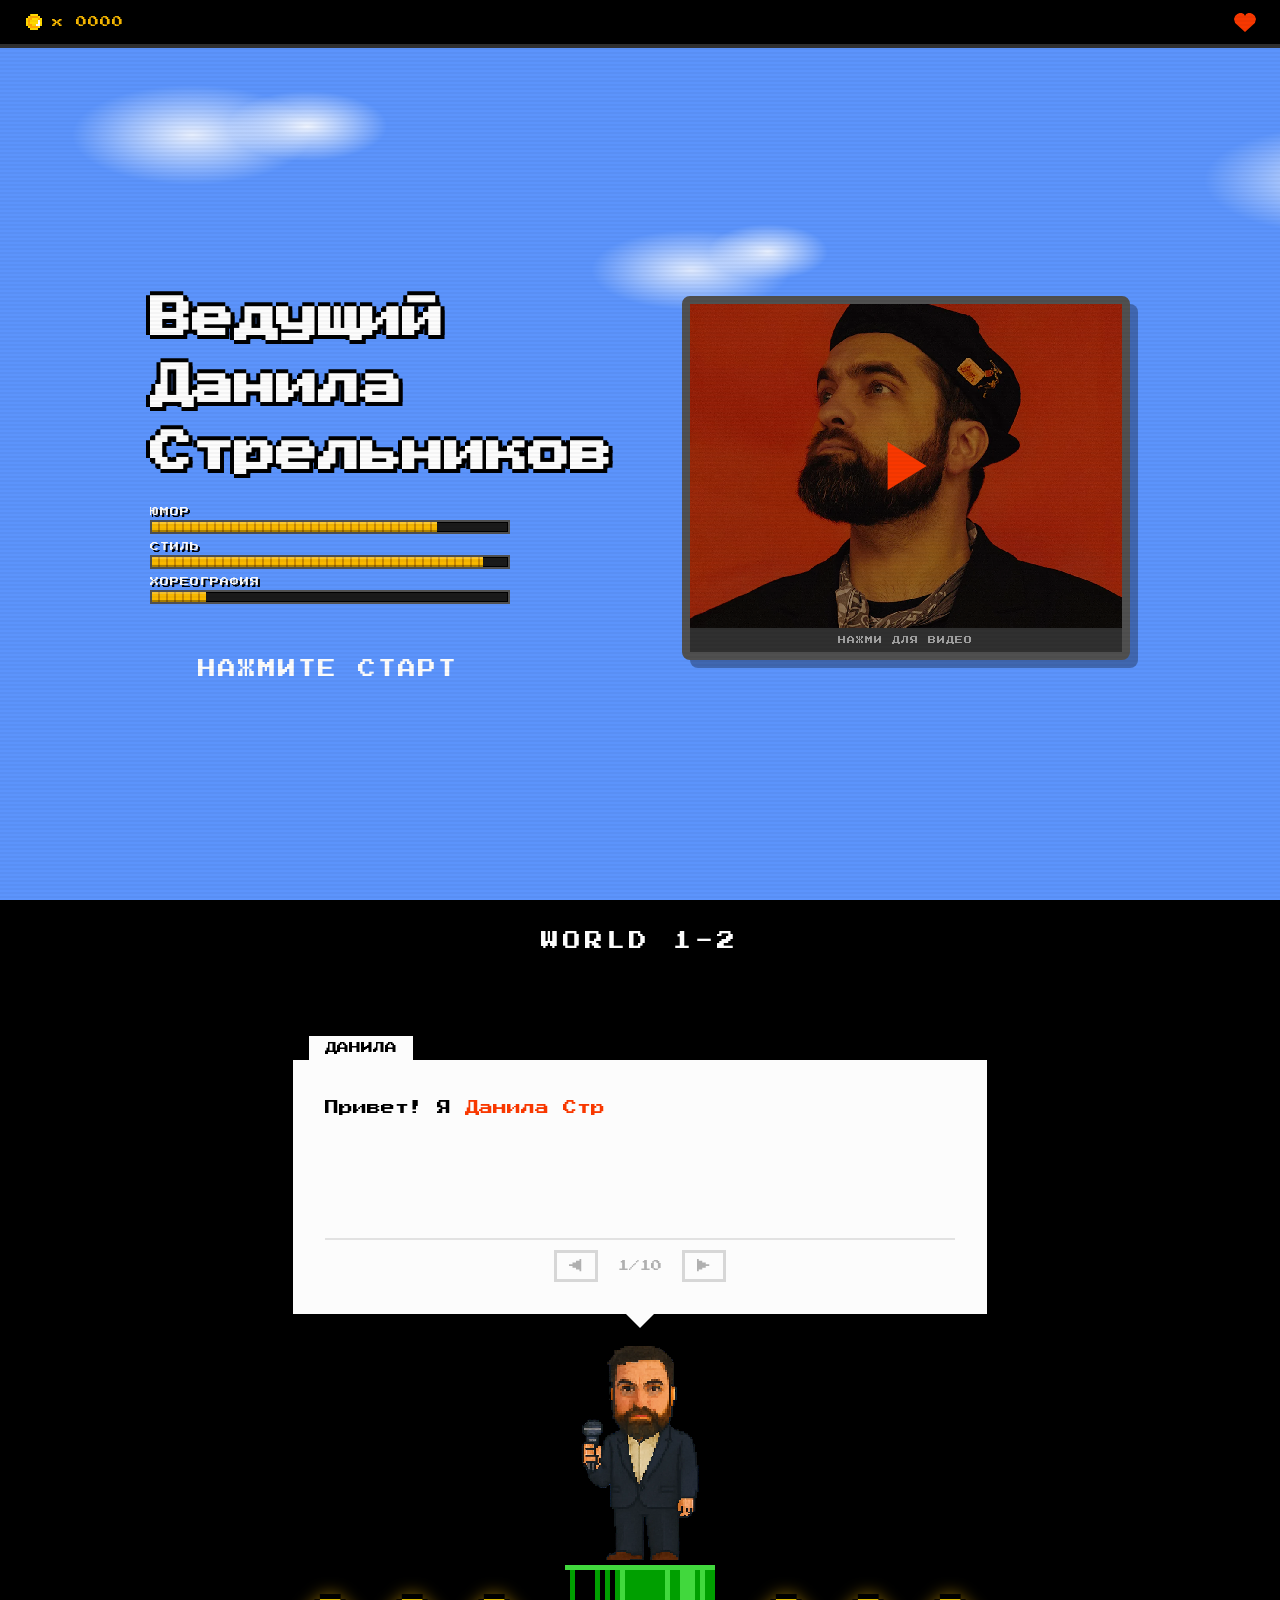
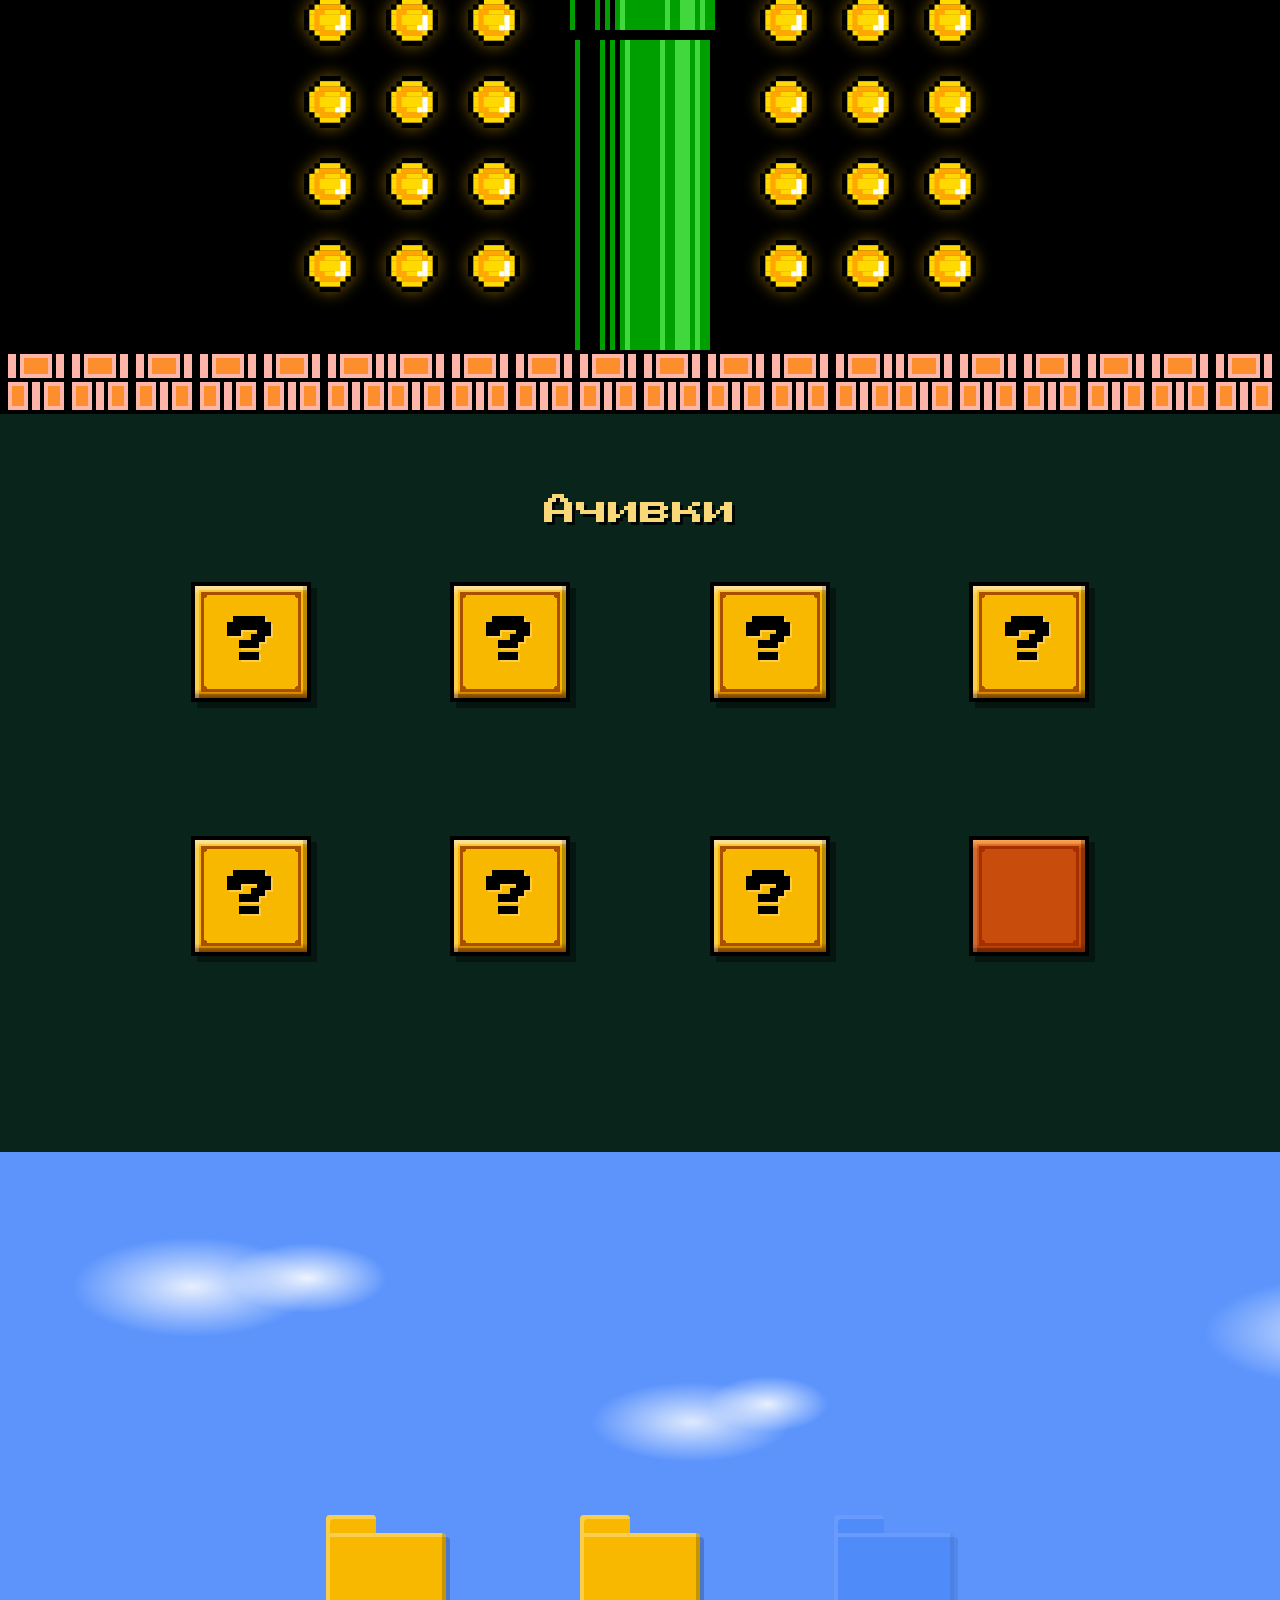
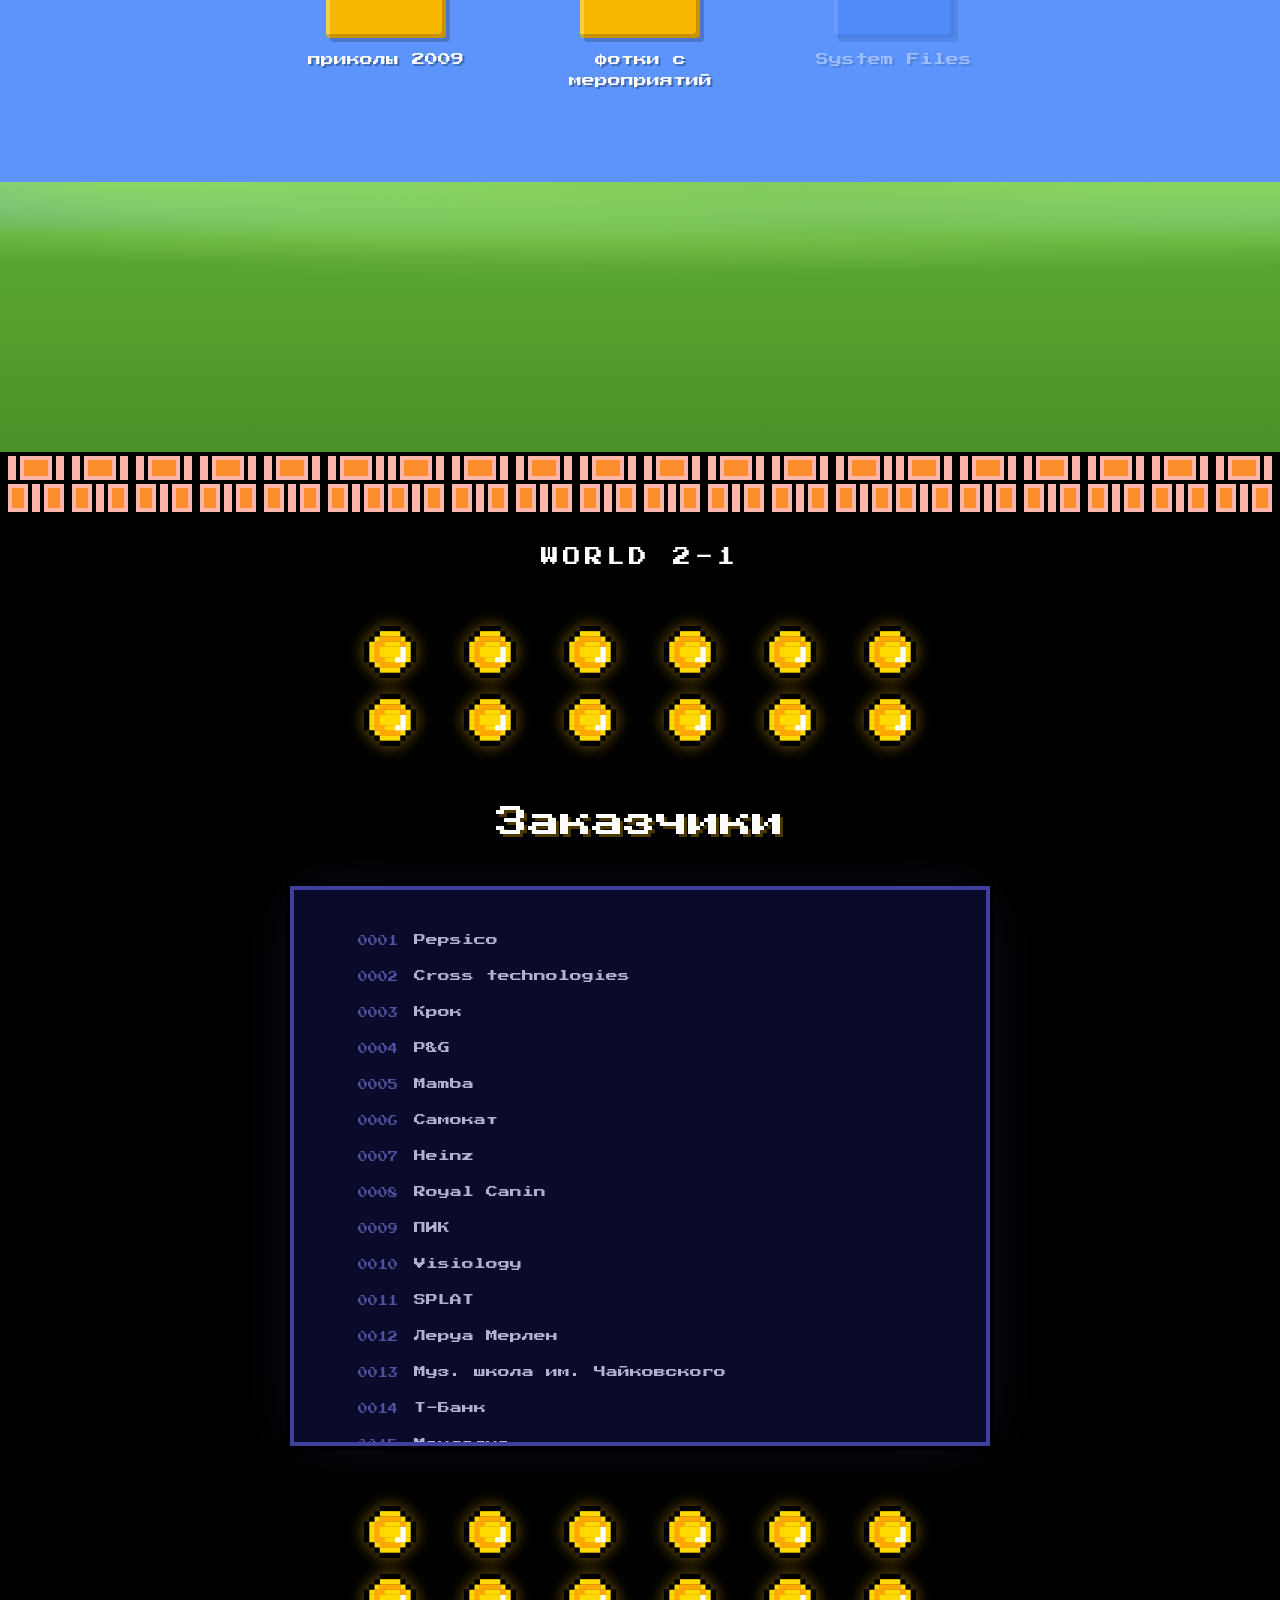
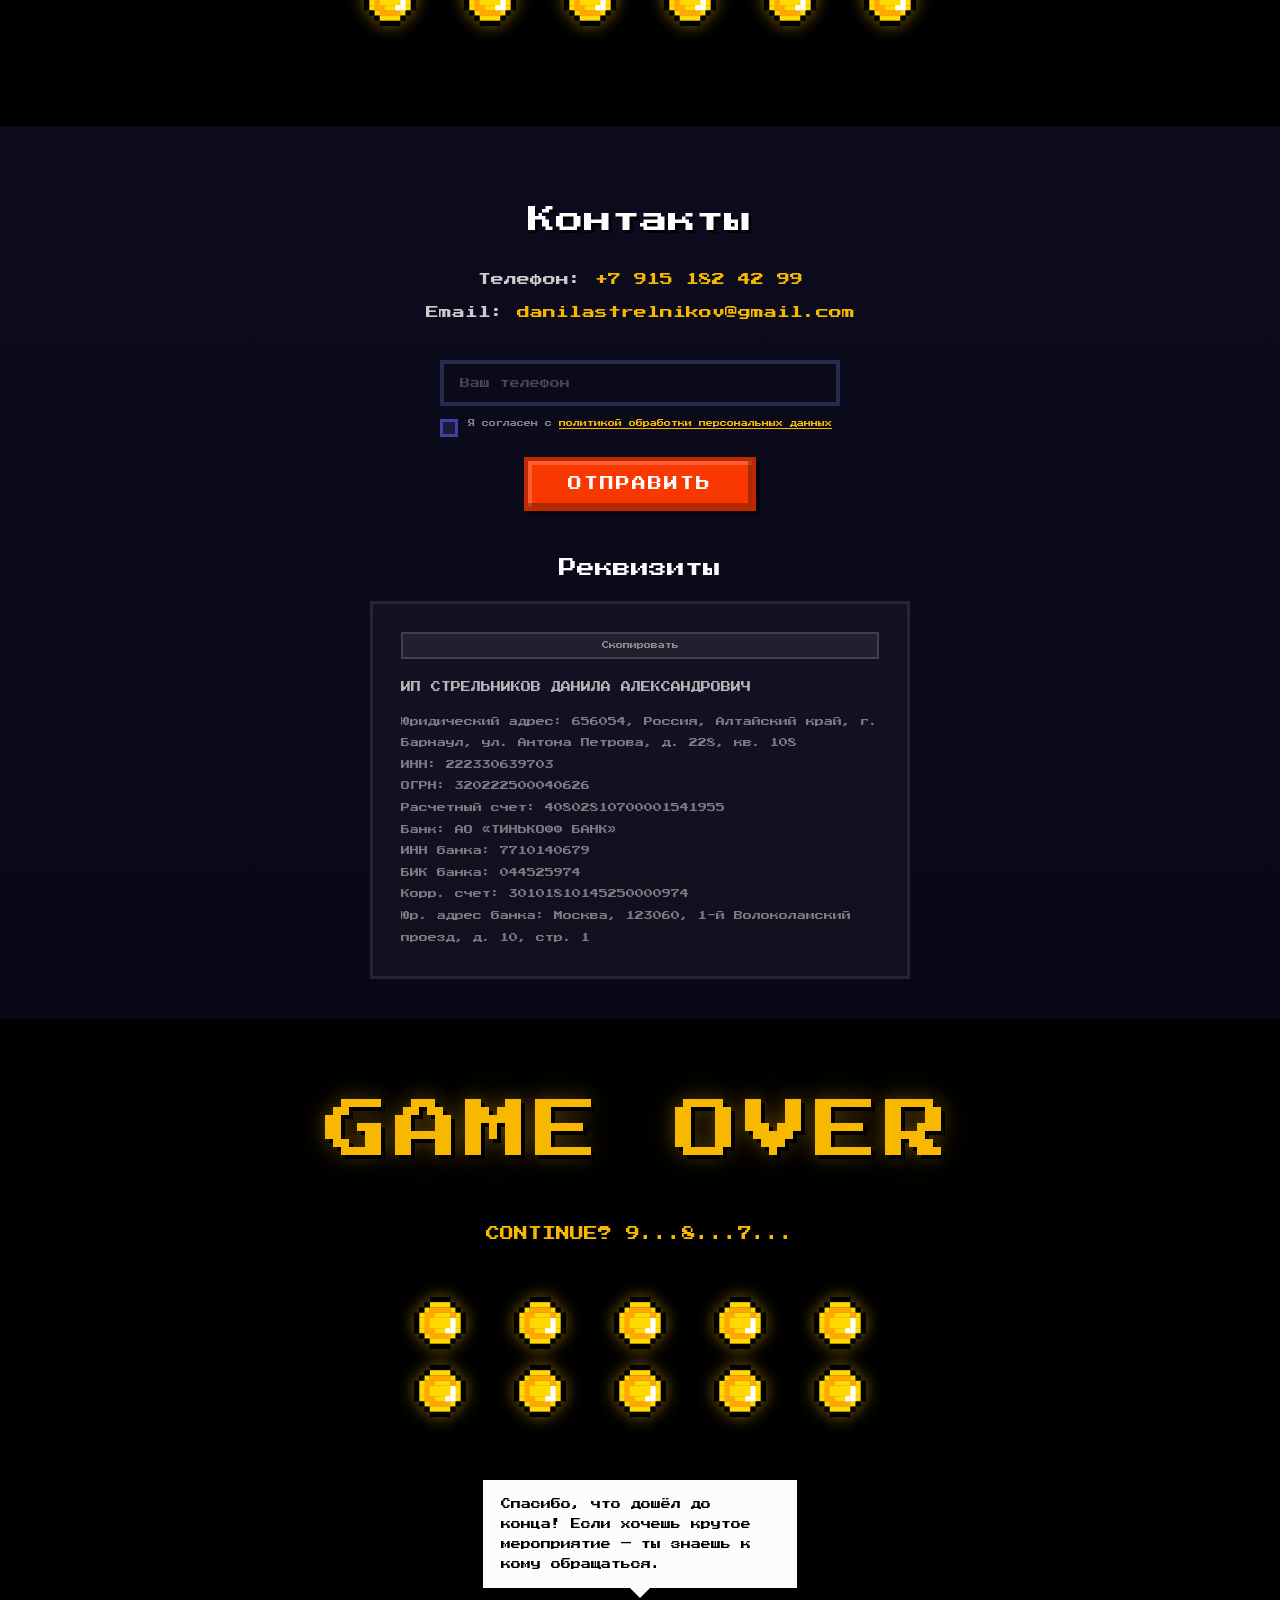
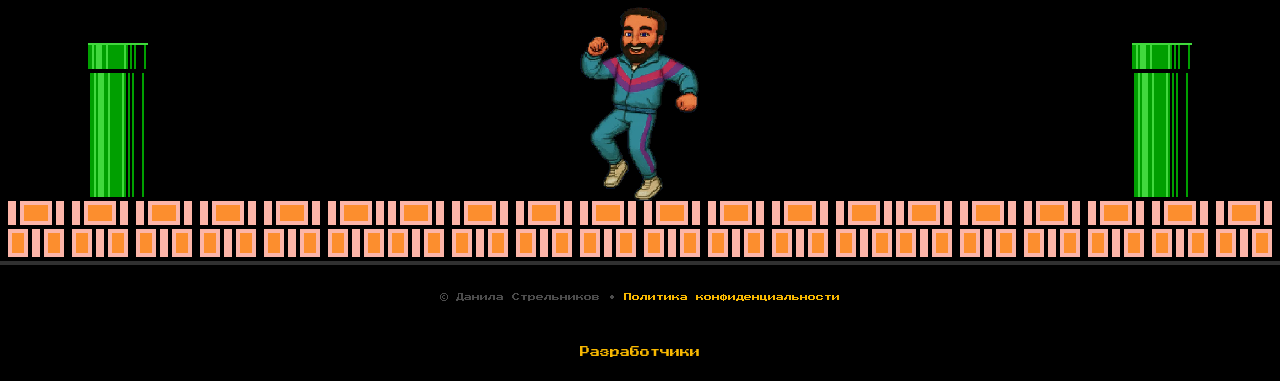
==== commit 26211f2d: "Style credits link, hide scanlines in gallery, fix requisites copy - Credits link: larger font (10px" ====
--- a/index.html
+++ b/index.html
@@ -449,10 +449,9 @@
                 </button>
                 <p class="req-name">ИП СТРЕЛЬНИКОВ ДАНИЛА АЛЕКСАНДРОВИЧ</p>
                 <p>
-                    Юридический адрес: 656054, Россия, Алтайский край, г. Барнаул, ул. Антона Петрова, д. 228, кв.
-                    108<br>
+                    Юридический адрес: 656054, Россия, Алтайский край, г. Барнаул, ул. Антона Петрова, д. 228, кв. 108<br>
                     ИНН: 222330639703<br>
-                    ОГРН: 320222500040626<br><br>
+                    ОГРН: 320222500040626<br>
                     Расчетный счет: 40802810700001541955<br>
                     Банк: АО «ТИНЬКОФФ БАНК»<br>
                     ИНН банка: 7710140679<br>
--- a/css/style.css
+++ b/css/style.css
@@ -95,6 +95,10 @@
     );
     pointer-events: none;
     z-index: 9999;
+    transition: opacity 0.3s;
+}
+body.no-scanlines::after {
+    opacity: 0;
 }
 
 /* ============================================
@@ -1778,8 +1782,8 @@
 }
 
 .credits-link {
-    color: #404040;
-    font-size: 7px;
+    color: var(--coin-gold);
+    font-size: 10px;
     text-decoration: none;
 }
 
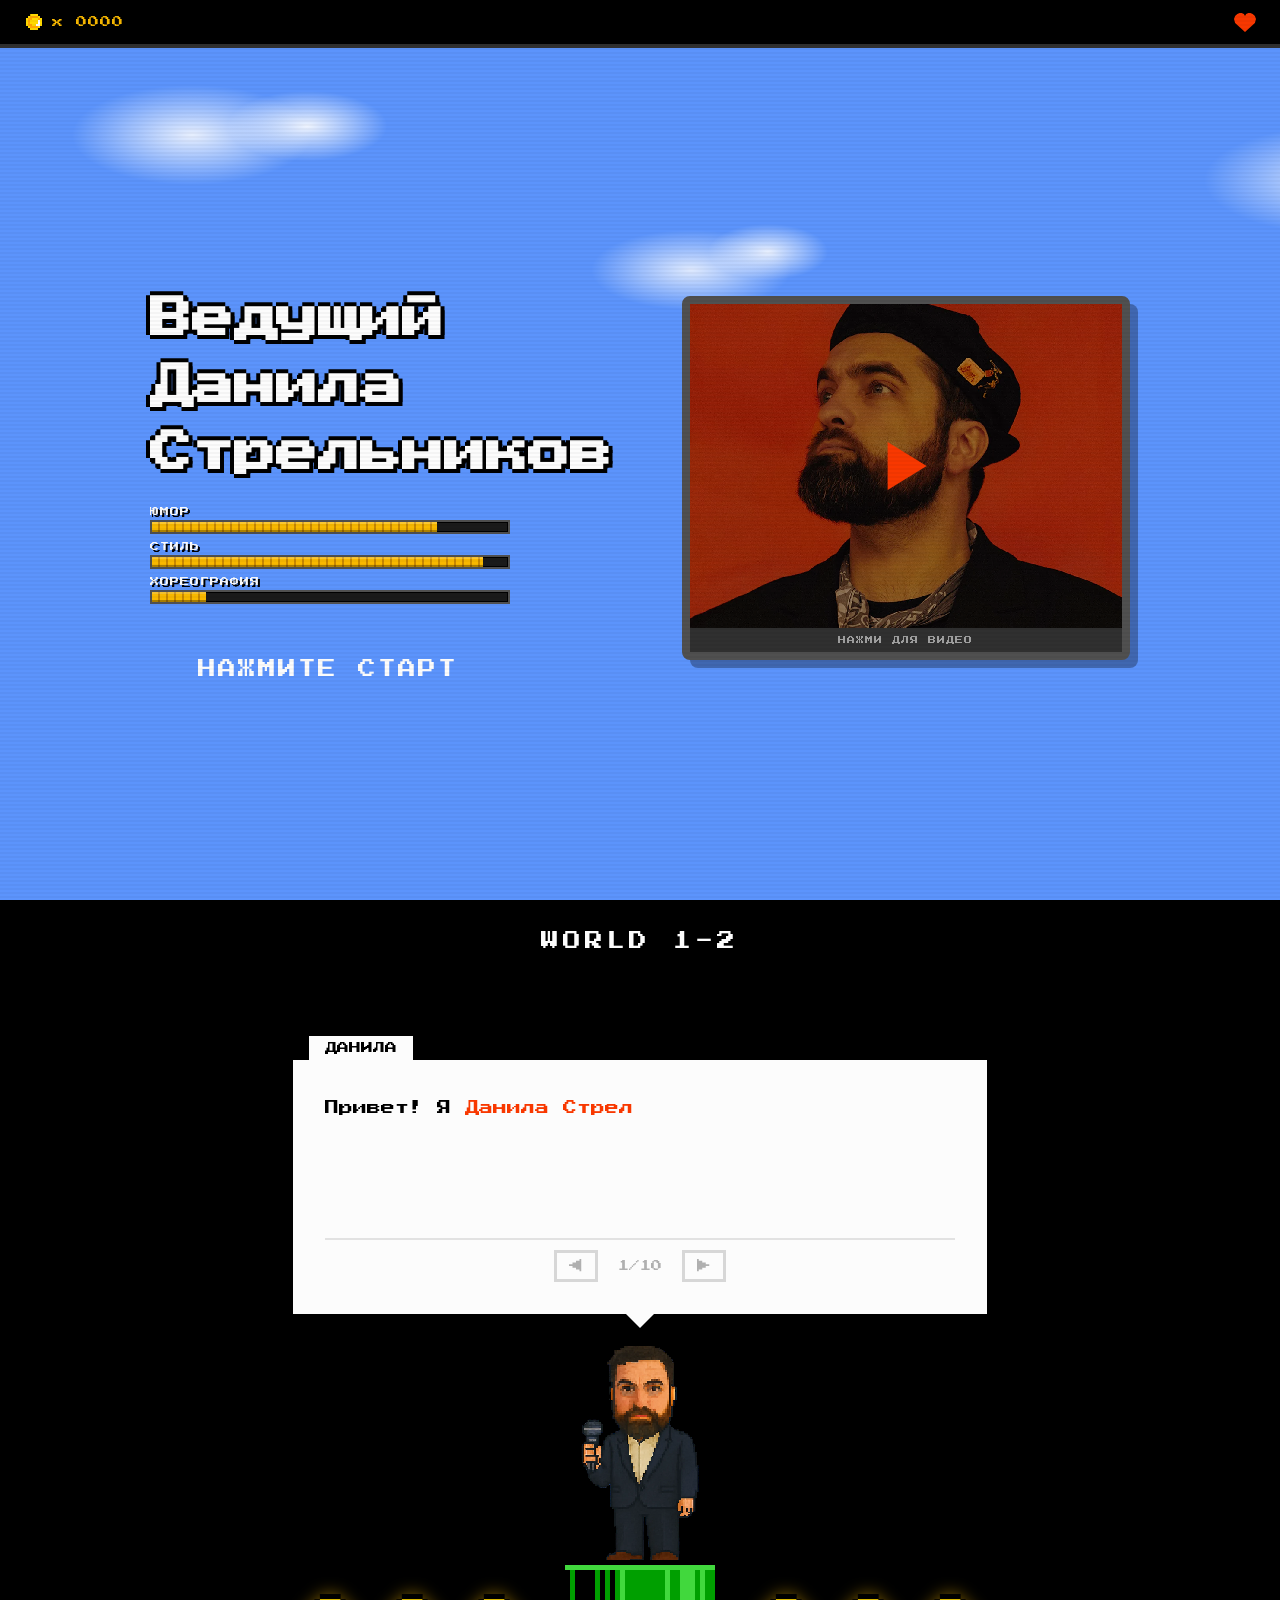
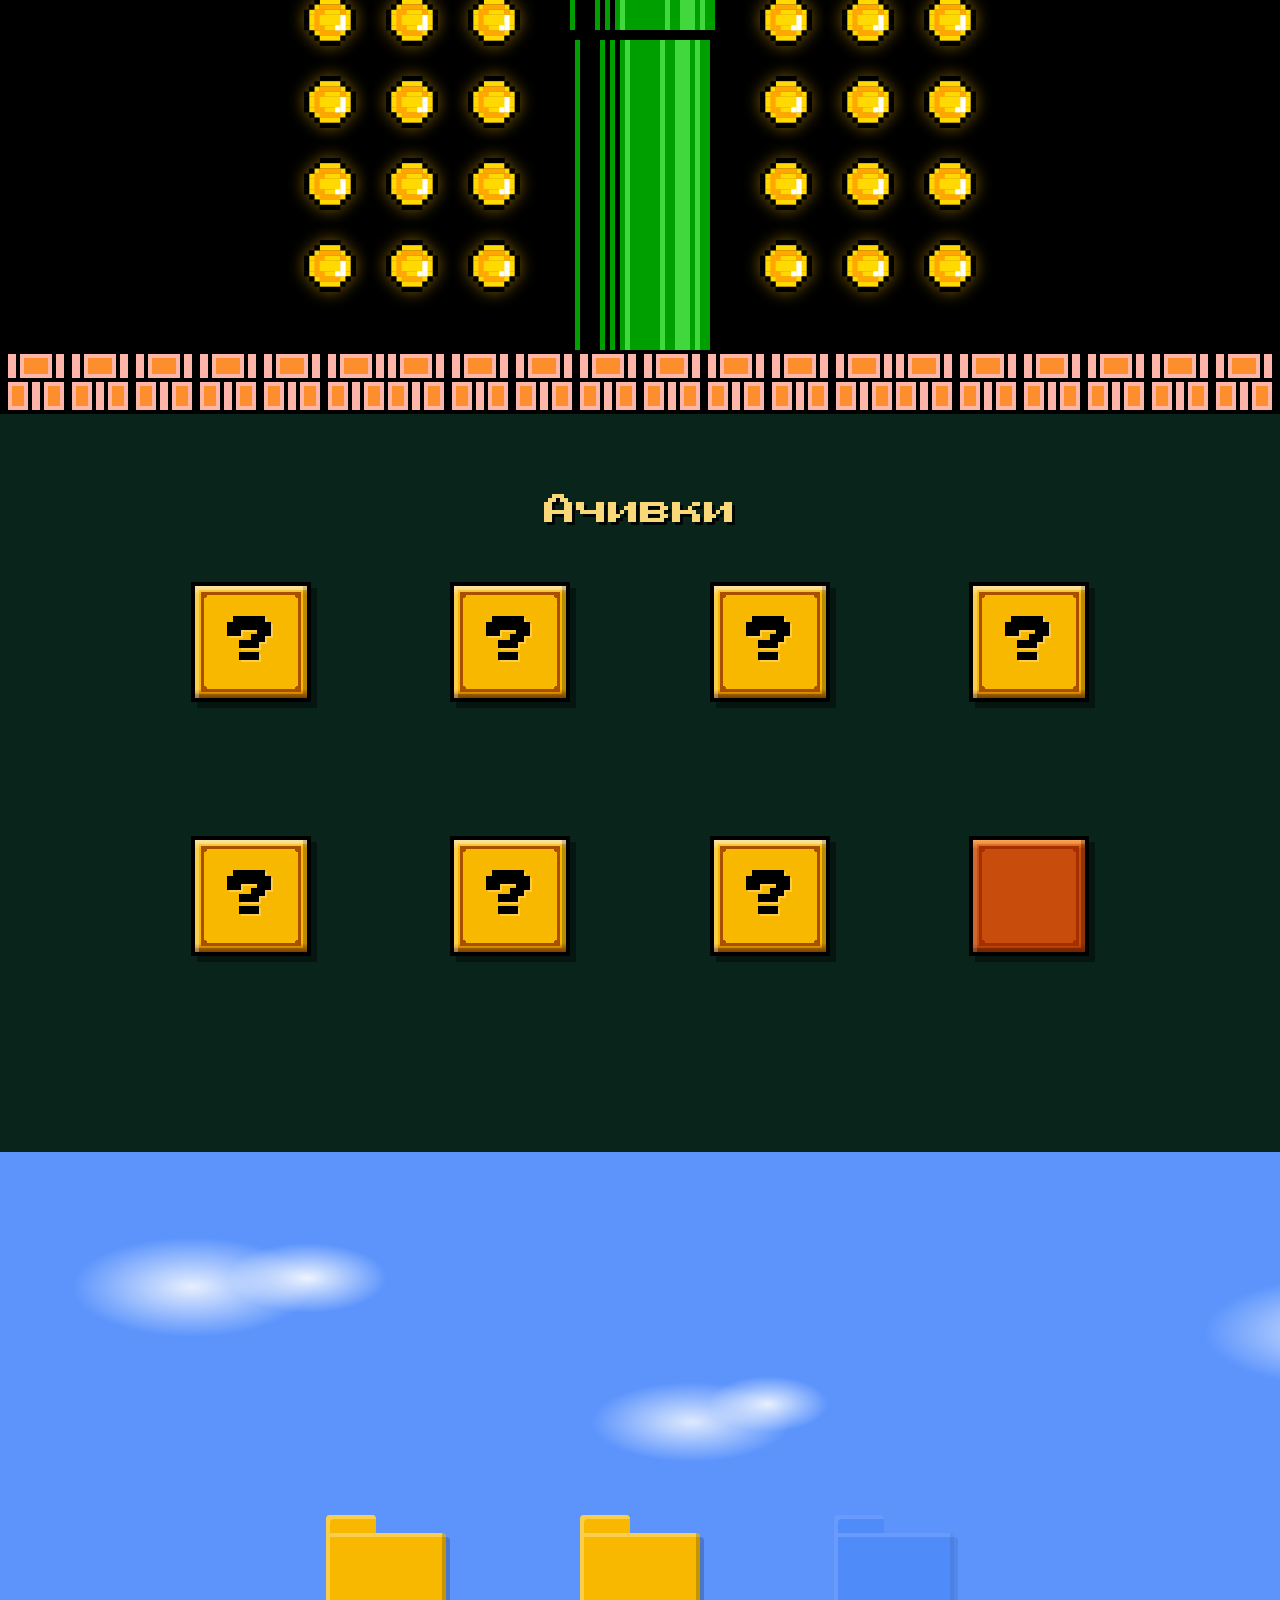
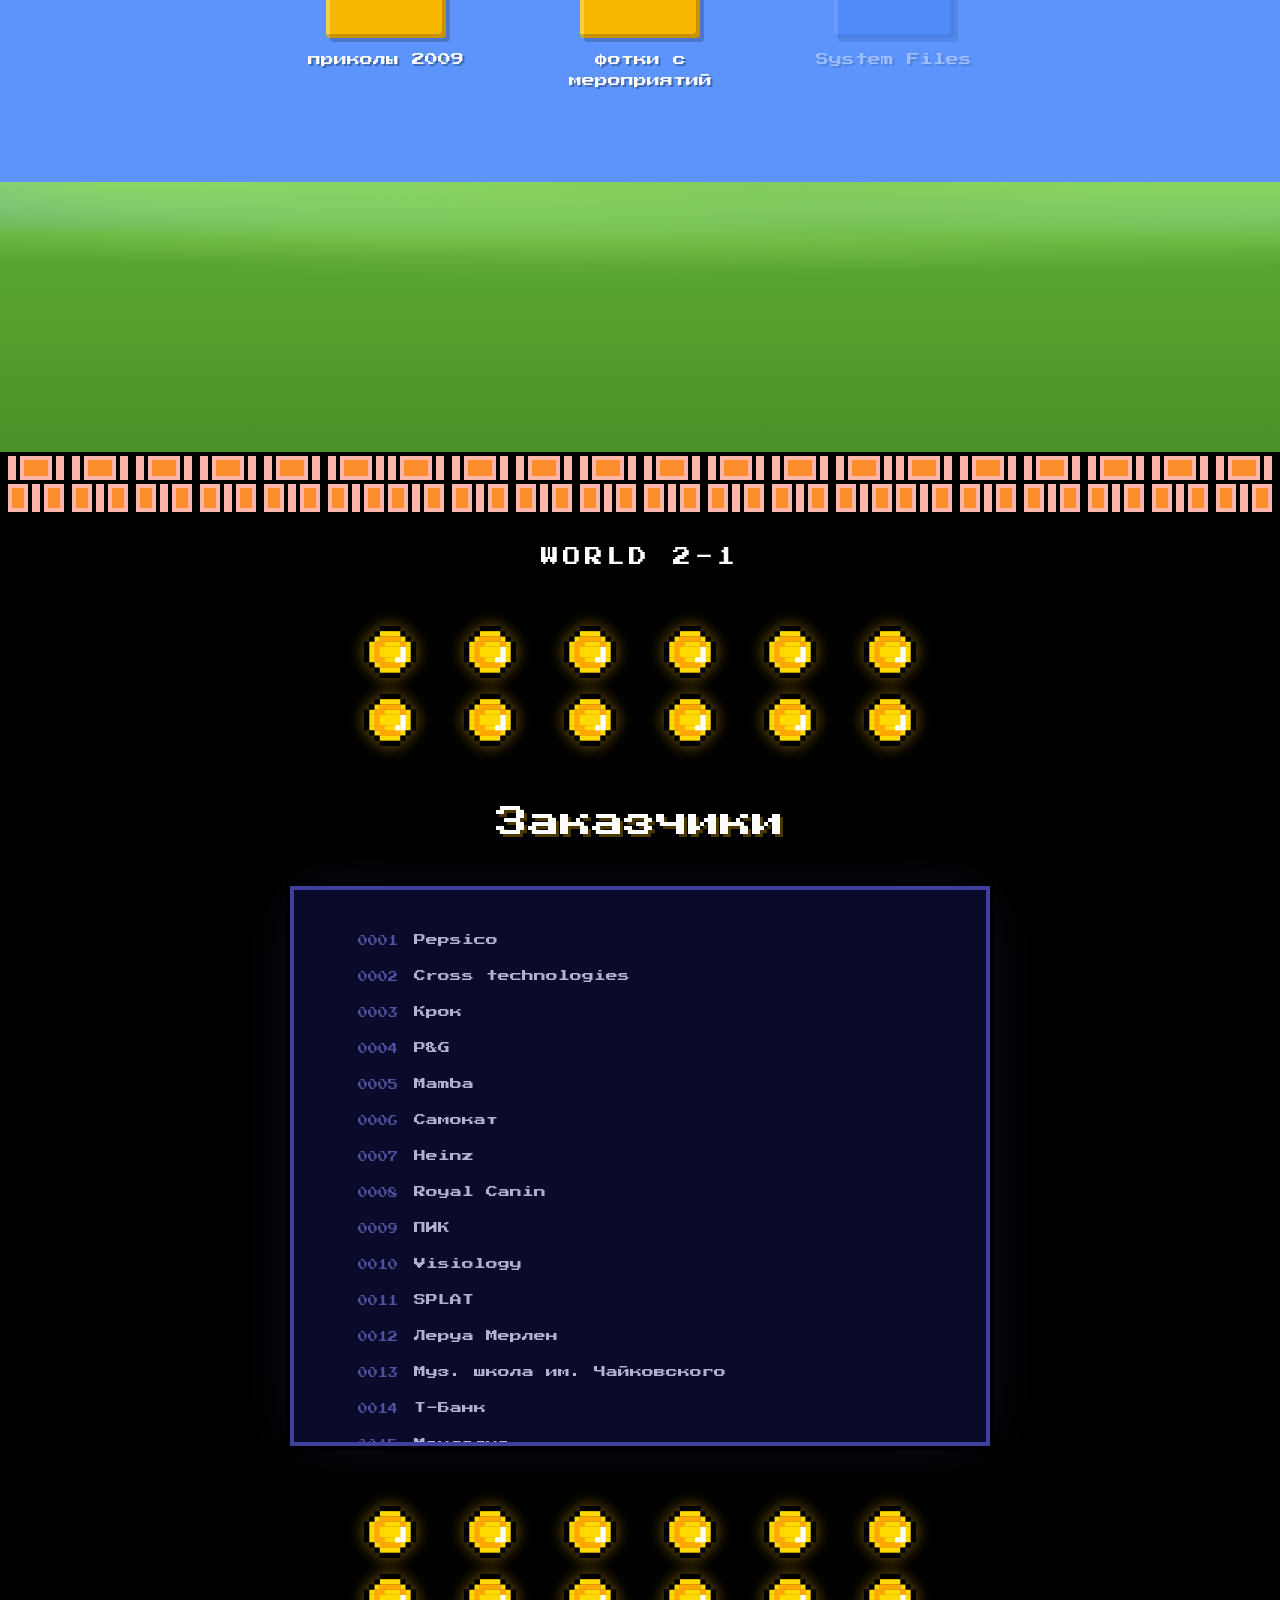
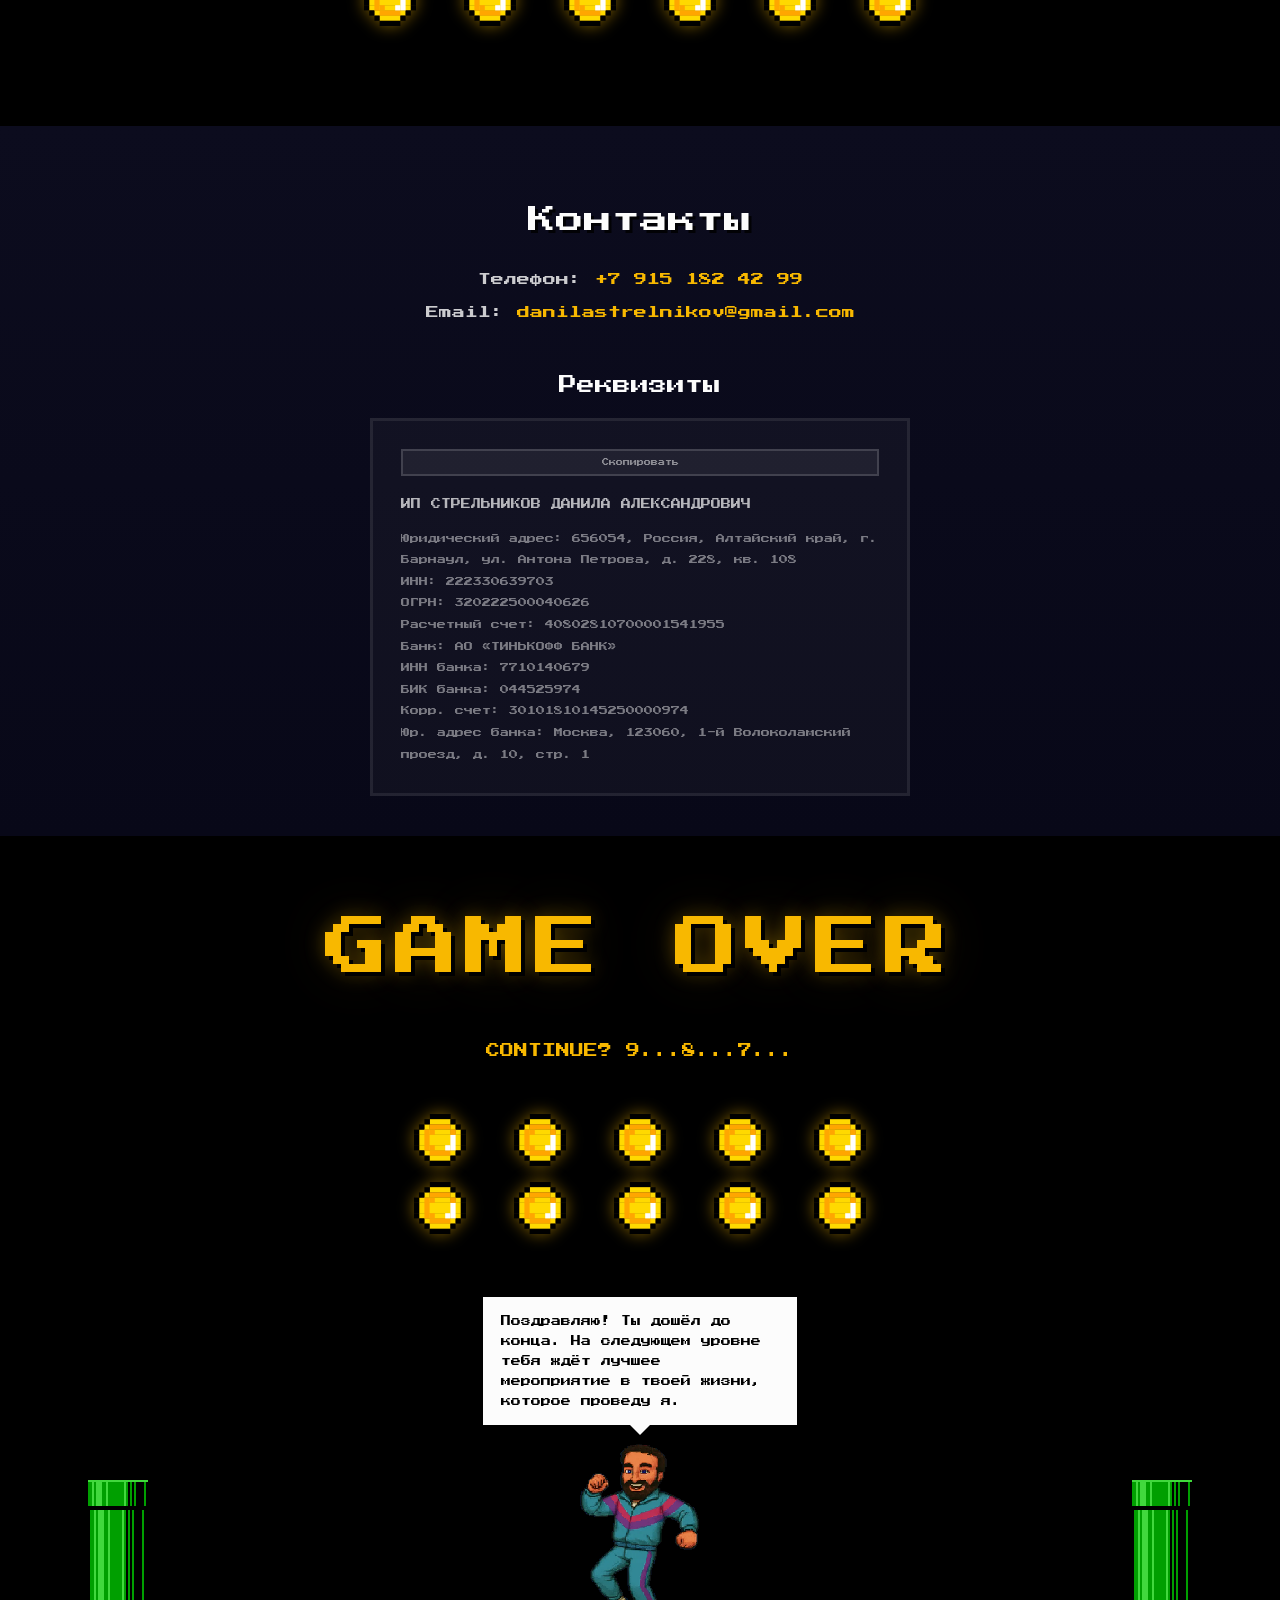
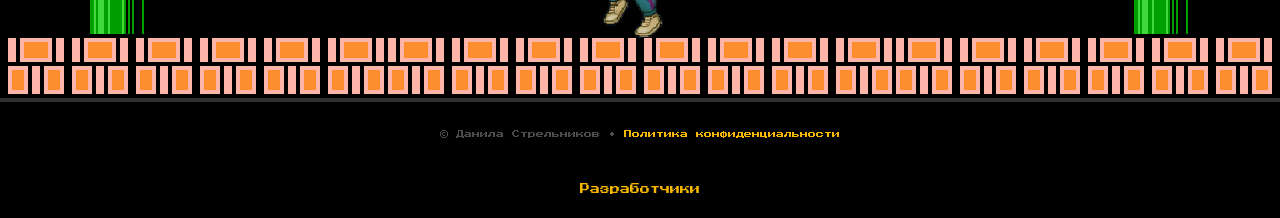
==== commit 12575d95: "Fix typography: proper quotes, ё, commas; remove contact form, update game over text - «» instead of" ====
--- a/index.html
+++ b/index.html
@@ -352,7 +352,7 @@
             </div>
             <div class="client-row"><span class="client-num">0014</span><span class="client-name">Т-Банк</span></div>
             <div class="client-row"><span class="client-num">0015</span><span class="client-name">Монделиз</span></div>
-            <div class="client-row"><span class="client-num">0016</span><span class="client-name">ГК "Рики"</span></div>
+            <div class="client-row"><span class="client-num">0016</span><span class="client-name">ГК «Рики»</span></div>
             <div class="client-row"><span class="client-num">0017</span><span class="client-name">АвиаСейлс</span></div>
             <div class="client-row"><span class="client-num">0018</span><span
                     class="client-name">АльфаСтрахование</span></div>
@@ -424,21 +424,6 @@
             <div class="contact-line">Email: <a id="contactEmailLink" href="#">загрузка...</a></div>
         </div>
 
-        <div class="contact-form-inline reveal" id="contactFormWrapper">
-            <form id="contactForm" onsubmit="return false;">
-                <input type="tel" class="pixel-input" placeholder="Ваш телефон" id="contactPhone" required>
-                <label class="pixel-checkbox">
-                    <input type="checkbox" id="contactConsent" required>
-                    <span>Я согласен с <a href="policy.html"
-                                          target="_blank">политикой обработки персональных данных</a></span>
-                </label>
-                <button type="submit" class="pixel-btn" onclick="submitContactForm()">Отправить</button>
-            </form>
-            <div class="form-success" id="contactSuccess">
-                <div class="form-success-icon">&#9733;</div>
-                <div class="form-success-text">Спасибо!<br>Я свяжусь с вами<br>в ближайшее время</div>
-            </div>
-        </div>
 
         <!-- Requisites -->
         <div class="requisites reveal">
@@ -488,9 +473,7 @@
     </div>
 
     <div class="game-over-bottom">
-        <div class="speech-bubble reveal">Спасибо, что дошёл до конца! Если хочешь крутое мероприятие — ты знаешь к кому
-            обращаться.
-        </div>
+        <div class="speech-bubble reveal">Поздравляю! Ты дошёл до конца. На следующем уровне тебя ждёт лучшее мероприятие в твоей жизни, которое проведу я.</div>
         <div class="game-over-character">
             <img src="images/hero_dance.webp" alt="Данила" width="404" height="654">
         </div>
@@ -578,7 +561,7 @@
         <div class="modal-content" id="prizeFormWrapper">
             <div class="prize-star">&#9733;</div>
             <div class="prize-title">Ура! Вы собрали<br>все монетки и выиграли<br>3% скидку на мероприятие!</div>
-            <div class="prize-desc">Напишите свою почту<br>и я вышлю вам сертификат</div>
+            <div class="prize-desc">Напишите свою почту,<br>и я вышлю вам сертификат</div>
             <form class="prize-form" id="prizeForm" onsubmit="return false;">
                 <input type="email" class="pixel-input prize-email-input" placeholder="Ваш Email" id="prizeEmail" required>
                 <button type="submit" class="pixel-btn prize-submit-btn" onclick="submitPrizeForm()">Отправить
@@ -607,7 +590,7 @@
 <div class="bluescreen-overlay" id="bluescreen" onclick="closeBSOD()">
     <div class="bsod-title">SYSTEM ERROR</div>
     <div class="bsod-text">
-        Ты что-то нажал(а)<br>
+        Ты что-то нажал(а),<br>
         и всё исчезло.<br><br>
         Но не переживай —<br>
         это всего лишь пасхалка.
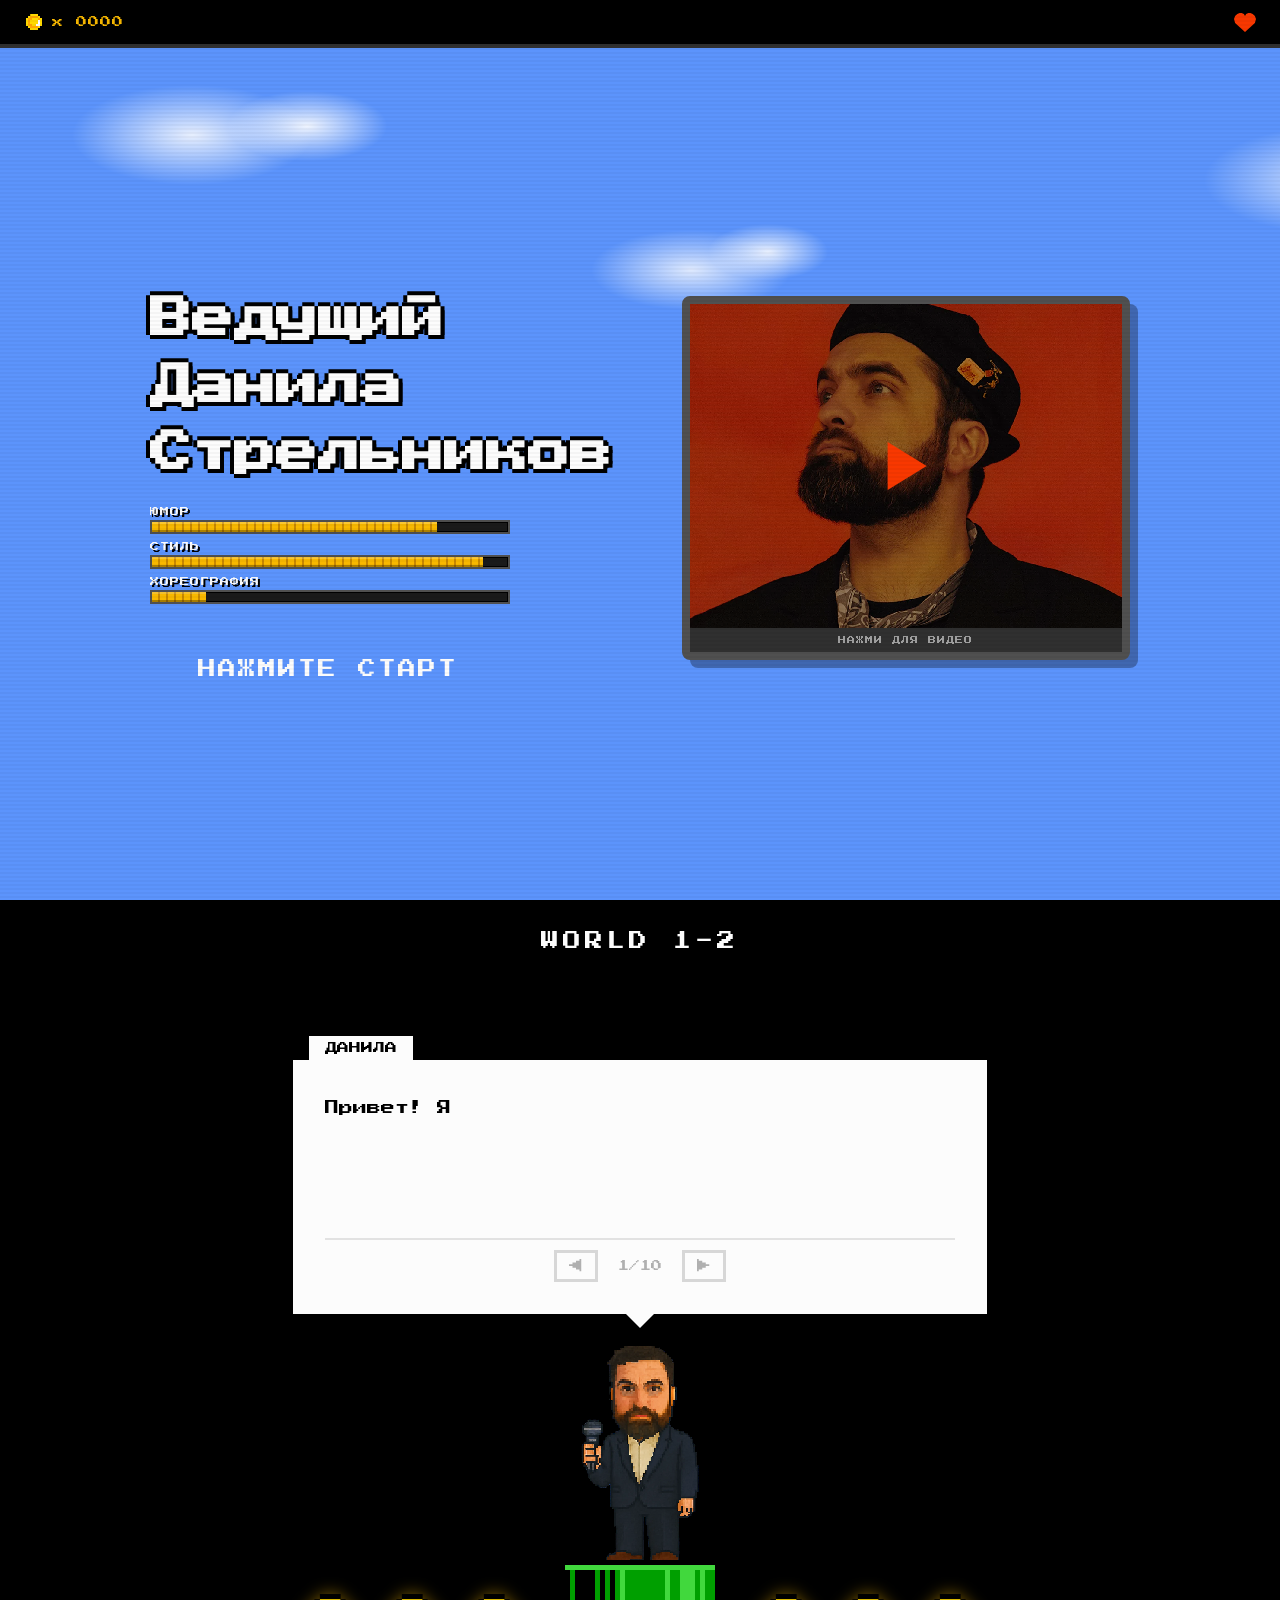
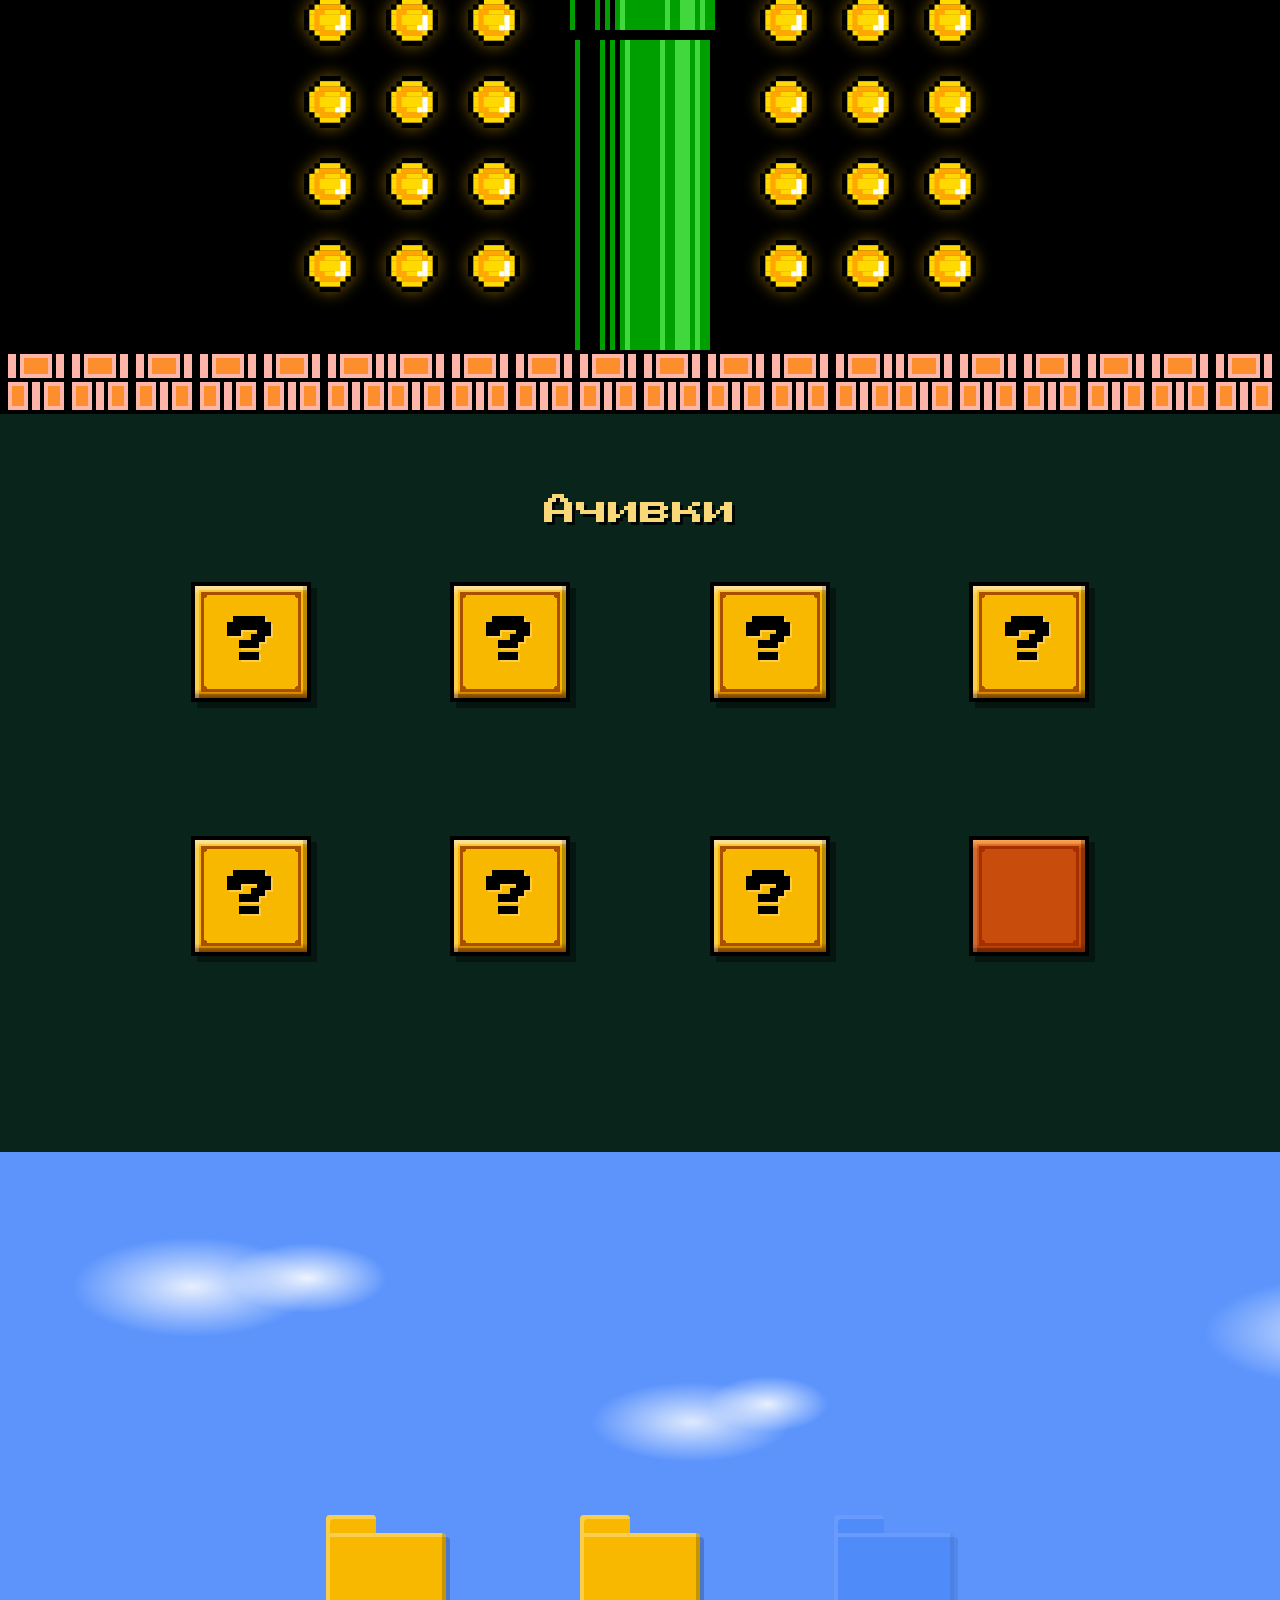
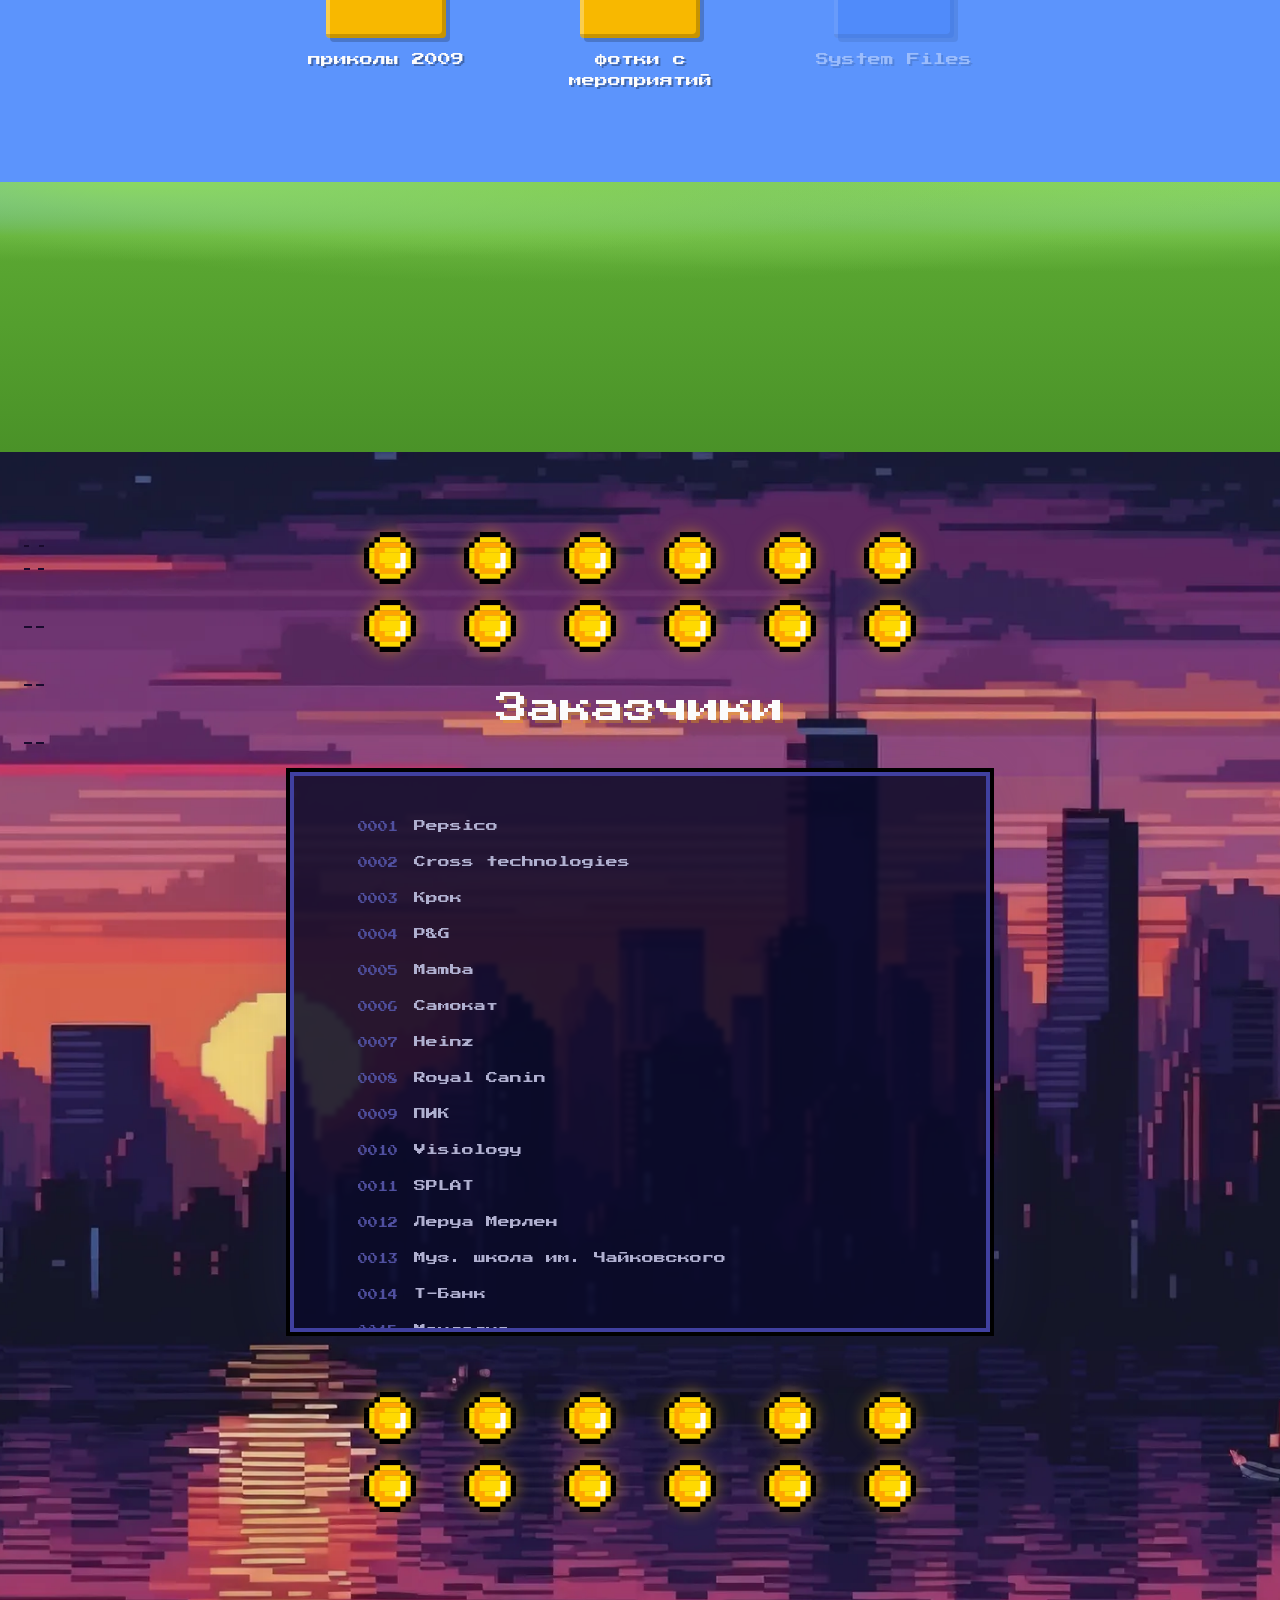
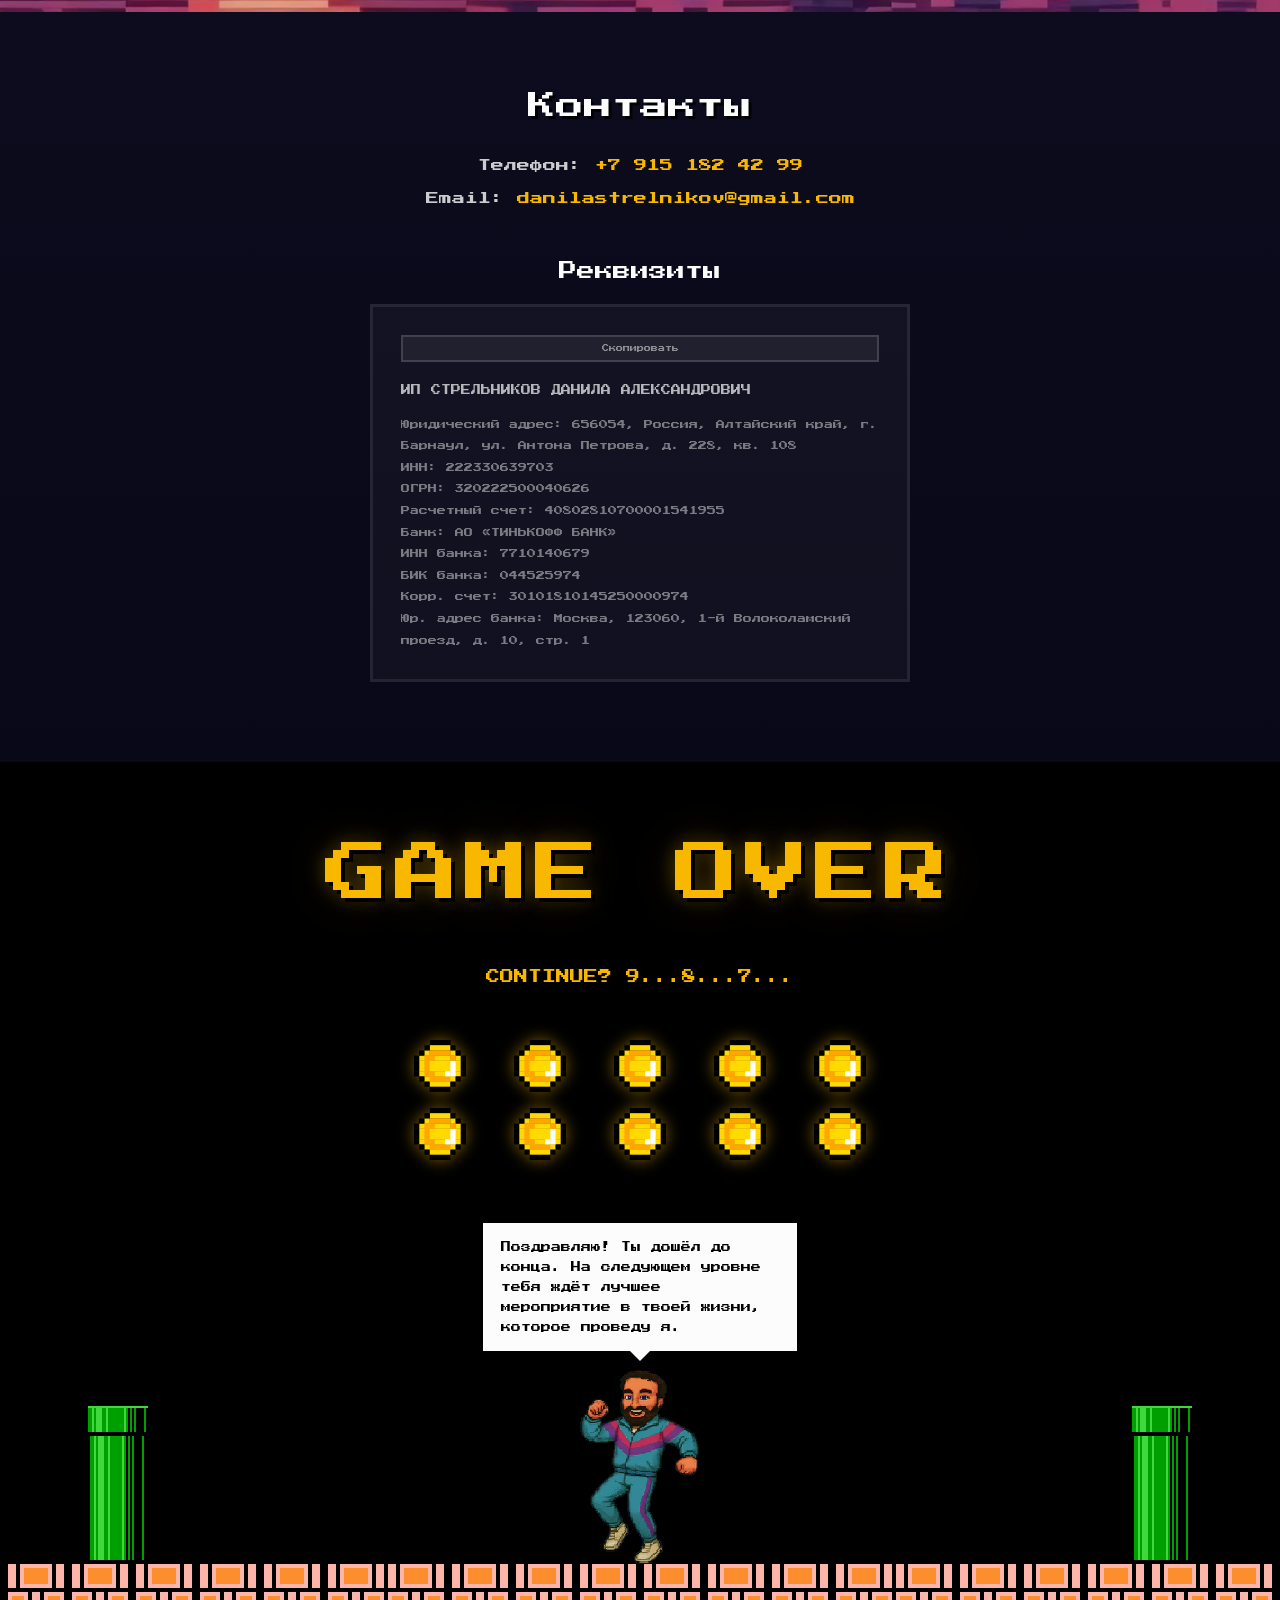
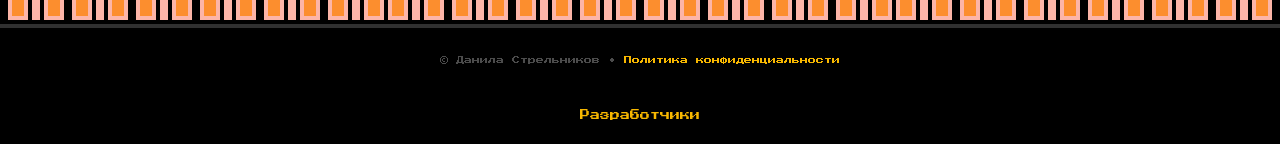
==== commit a4e31839: "Add pixel-art cityscape background to clients section with animated seagulls - Dendy-style sunset ci" ====
--- a/index.html
+++ b/index.html
@@ -302,35 +302,34 @@
     </div>
 </section>
 
-<!-- World 2-1 + coins before clients -->
-<div class="section-divider">
-    <div class="ground-row"></div>
-    <div class="section-divider--centered">
-        <span class="world-label-plain">WORLD 2-1</span>
-    </div>
-    <div class="deco-coins-row coins-divider">
-        <img class="deco-coin collectible" src="images/coin.svg" alt="" data-coin="7">
-        <img class="deco-coin collectible" src="images/coin.svg" alt="" data-coin="8">
-        <img class="deco-coin collectible" src="images/coin.svg" alt="" data-coin="9">
-        <img class="deco-coin collectible" src="images/coin.svg" alt="" data-coin="10">
-        <img class="deco-coin collectible" src="images/coin.svg" alt="" data-coin="11">
-        <img class="deco-coin collectible" src="images/coin.svg" alt="" data-coin="12">
-    </div>
-    <div class="deco-coins-row coins-divider--tight">
-        <img class="deco-coin collectible" src="images/coin.svg" alt="" data-coin="41">
-        <img class="deco-coin collectible" src="images/coin.svg" alt="" data-coin="42">
-        <img class="deco-coin collectible" src="images/coin.svg" alt="" data-coin="43">
-        <img class="deco-coin collectible" src="images/coin.svg" alt="" data-coin="44">
-        <img class="deco-coin collectible" src="images/coin.svg" alt="" data-coin="45">
-        <img class="deco-coin collectible" src="images/coin.svg" alt="" data-coin="46">
-    </div>
-</div>
-
 <!-- ========================================
      CLIENTS — NES GAME SELECT MENU
      ======================================== -->
 <section class="clients-section" id="clients" data-world="2-1">
+    <!-- Animated seagulls -->
+    <div class="seagull seagull--1"></div>
+    <div class="seagull seagull--2"></div>
+    <div class="seagull seagull--3"></div>
+    <div class="seagull seagull--4"></div>
+    <div class="seagull seagull--5"></div>
     <div class="container clients-inner">
+        <!-- Coins before clients -->
+        <div class="deco-coins-row coins-divider">
+            <img class="deco-coin collectible" src="images/coin.svg" alt="" data-coin="7">
+            <img class="deco-coin collectible" src="images/coin.svg" alt="" data-coin="8">
+            <img class="deco-coin collectible" src="images/coin.svg" alt="" data-coin="9">
+            <img class="deco-coin collectible" src="images/coin.svg" alt="" data-coin="10">
+            <img class="deco-coin collectible" src="images/coin.svg" alt="" data-coin="11">
+            <img class="deco-coin collectible" src="images/coin.svg" alt="" data-coin="12">
+        </div>
+        <div class="deco-coins-row coins-divider--tight">
+            <img class="deco-coin collectible" src="images/coin.svg" alt="" data-coin="41">
+            <img class="deco-coin collectible" src="images/coin.svg" alt="" data-coin="42">
+            <img class="deco-coin collectible" src="images/coin.svg" alt="" data-coin="43">
+            <img class="deco-coin collectible" src="images/coin.svg" alt="" data-coin="44">
+            <img class="deco-coin collectible" src="images/coin.svg" alt="" data-coin="45">
+            <img class="deco-coin collectible" src="images/coin.svg" alt="" data-coin="46">
+        </div>
         <div class="clients-title reveal">Заказчики</div>
         <div class="clients-list reveal">
             <div class="client-row"><span class="client-num">0001</span><span class="client-name">Pepsico</span></div>
--- a/css/style.css
+++ b/css/style.css
@@ -1330,9 +1330,66 @@
    CLIENTS SECTION — NES GAME SELECT STYLE
    ============================================ */
 .clients-section {
-    padding: 60px 24px 100px;
+    padding: 20px 24px 100px;
     position: relative;
     overflow: hidden;
+    background: url('../images/dendy_bg.webp') center center / cover no-repeat;
+    background-color: #1a0a2e;
+}
+
+/* Pixel-art seagulls */
+.seagull {
+    position: absolute;
+    width: 20px;
+    height: 8px;
+    top: 15%;
+    z-index: 0;
+    animation: seagullFly 12s linear infinite;
+    image-rendering: pixelated;
+}
+
+.seagull::before,
+.seagull::after {
+    content: '';
+    position: absolute;
+    background: #1a0a2e;
+    width: 8px;
+    height: 2px;
+    top: 0;
+}
+
+.seagull::before {
+    left: 0;
+    transform-origin: right center;
+    animation: seagullWingLeft 0.6s steps(2) infinite;
+}
+
+.seagull::after {
+    right: 0;
+    transform-origin: left center;
+    animation: seagullWingRight 0.6s steps(2) infinite;
+}
+
+.seagull--2 { top: 10%; animation-duration: 15s; animation-delay: -3s; }
+.seagull--2::before, .seagull--2::after { width: 6px; }
+.seagull--3 { top: 20%; animation-duration: 10s; animation-delay: -7s; }
+.seagull--4 { top: 8%; animation-duration: 18s; animation-delay: -5s; }
+.seagull--4::before, .seagull--4::after { width: 5px; }
+.seagull--5 { top: 25%; animation-duration: 14s; animation-delay: -10s; }
+
+@keyframes seagullFly {
+    from { left: -30px; }
+    to { left: calc(100% + 30px); }
+}
+
+@keyframes seagullWingLeft {
+    0%, 100% { transform: rotate(-25deg); }
+    50% { transform: rotate(15deg); }
+}
+
+@keyframes seagullWingRight {
+    0%, 100% { transform: rotate(25deg); }
+    50% { transform: rotate(-15deg); }
 }
 
 .clients-inner {
@@ -1343,17 +1400,19 @@
     font-size: clamp(18px, 3.5vw, 32px);
     color: var(--text-white);
     text-align: center;
+    margin-top: 40px;
     margin-bottom: 48px;
     text-shadow: 3px 3px 0 rgba(248, 184, 0, 0.3);
 }
 
 .clients-list {
     border: 4px solid #4040a0;
-    background: #0a0a2a;
+    background: rgba(10, 10, 42, 0.85);
     padding: clamp(16px, 3vw, 32px);
     max-height: 560px;
     overflow-y: auto;
     box-shadow: 0 0 0 4px #000, 0 0 60px rgba(64, 64, 160, 0.15);
+    backdrop-filter: blur(2px);
 }
 
 /* Custom scrollbar */
@@ -1423,7 +1482,7 @@
    ============================================ */
 .contact-section {
     background: linear-gradient(180deg, #0c0c1e 0%, #080818 100%);
-    padding: 80px 24px 40px;
+    padding: 80px 24px;
     position: relative;
 }
 
@@ -2287,7 +2346,7 @@
     }
 
     .clients-section {
-        padding: 40px 16px 60px 16px;
+        padding: 16px 16px 60px 16px;
     }
 
     .clients-list {
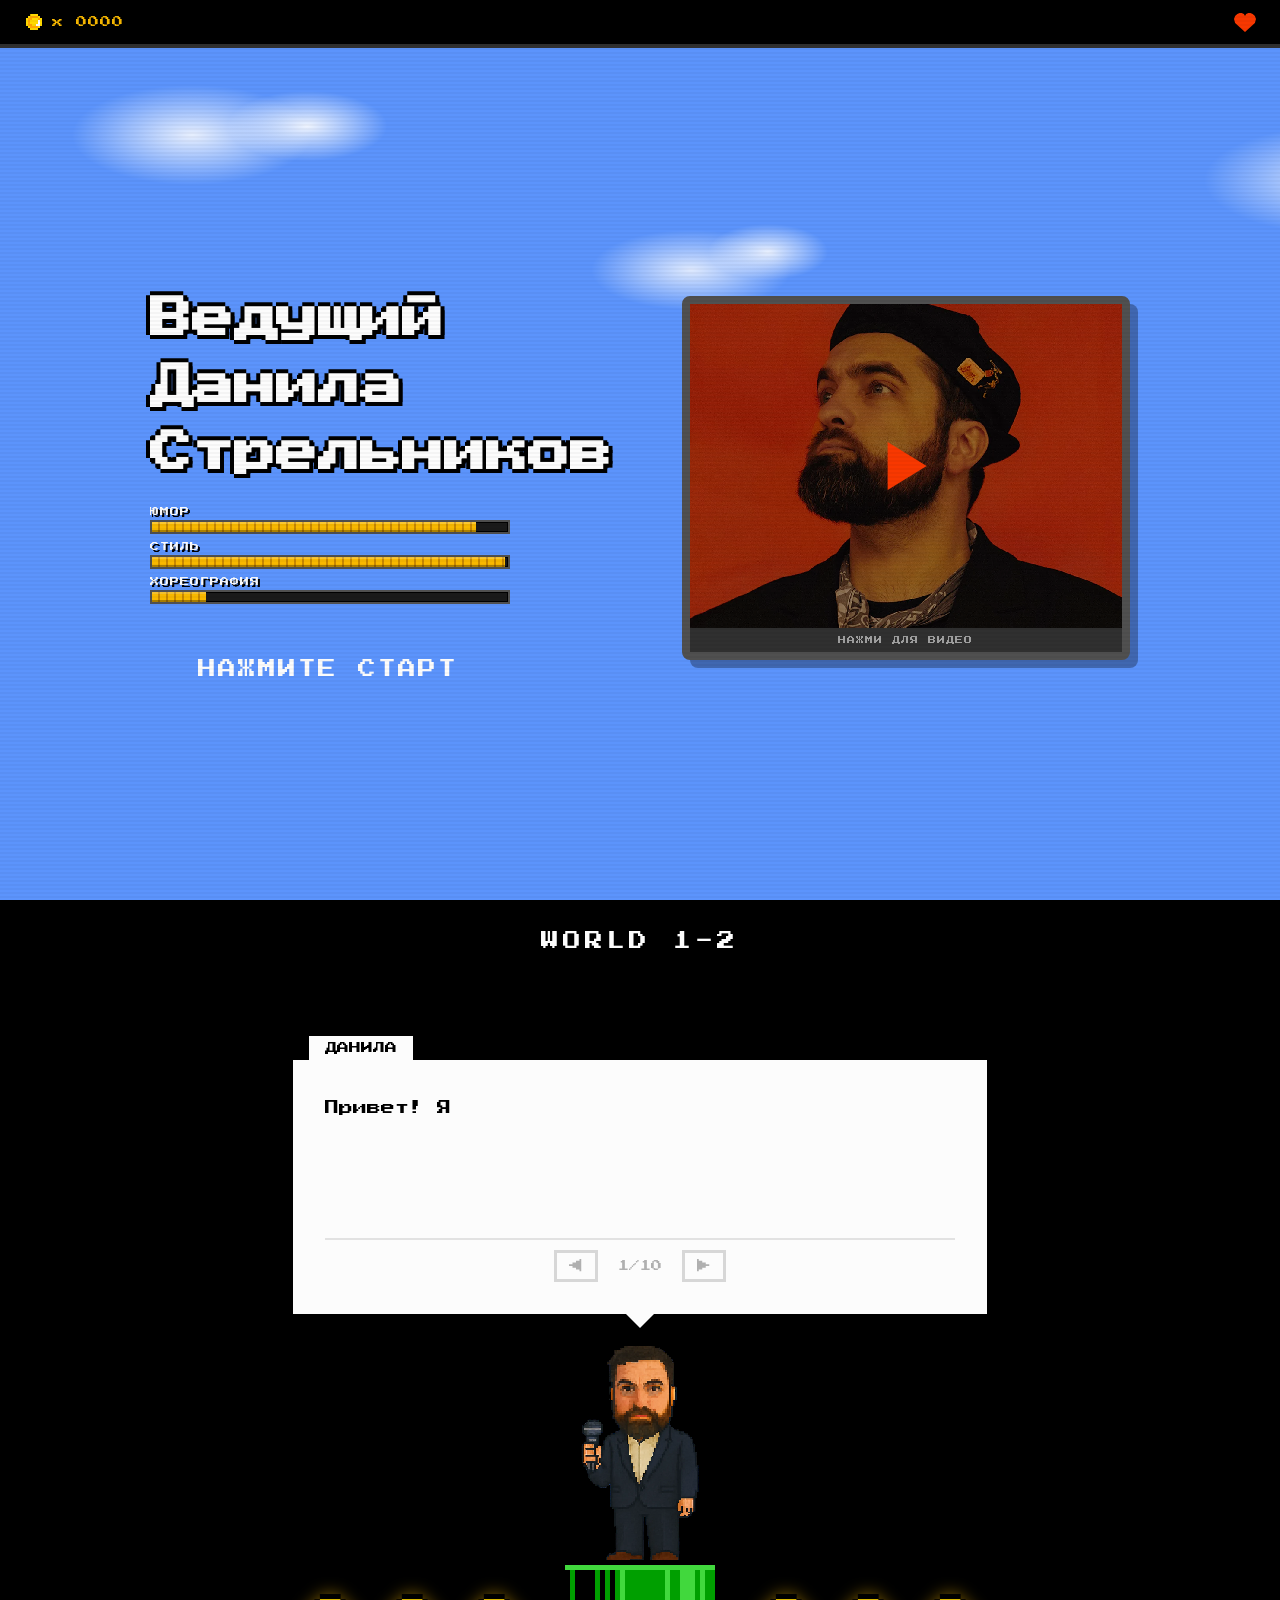
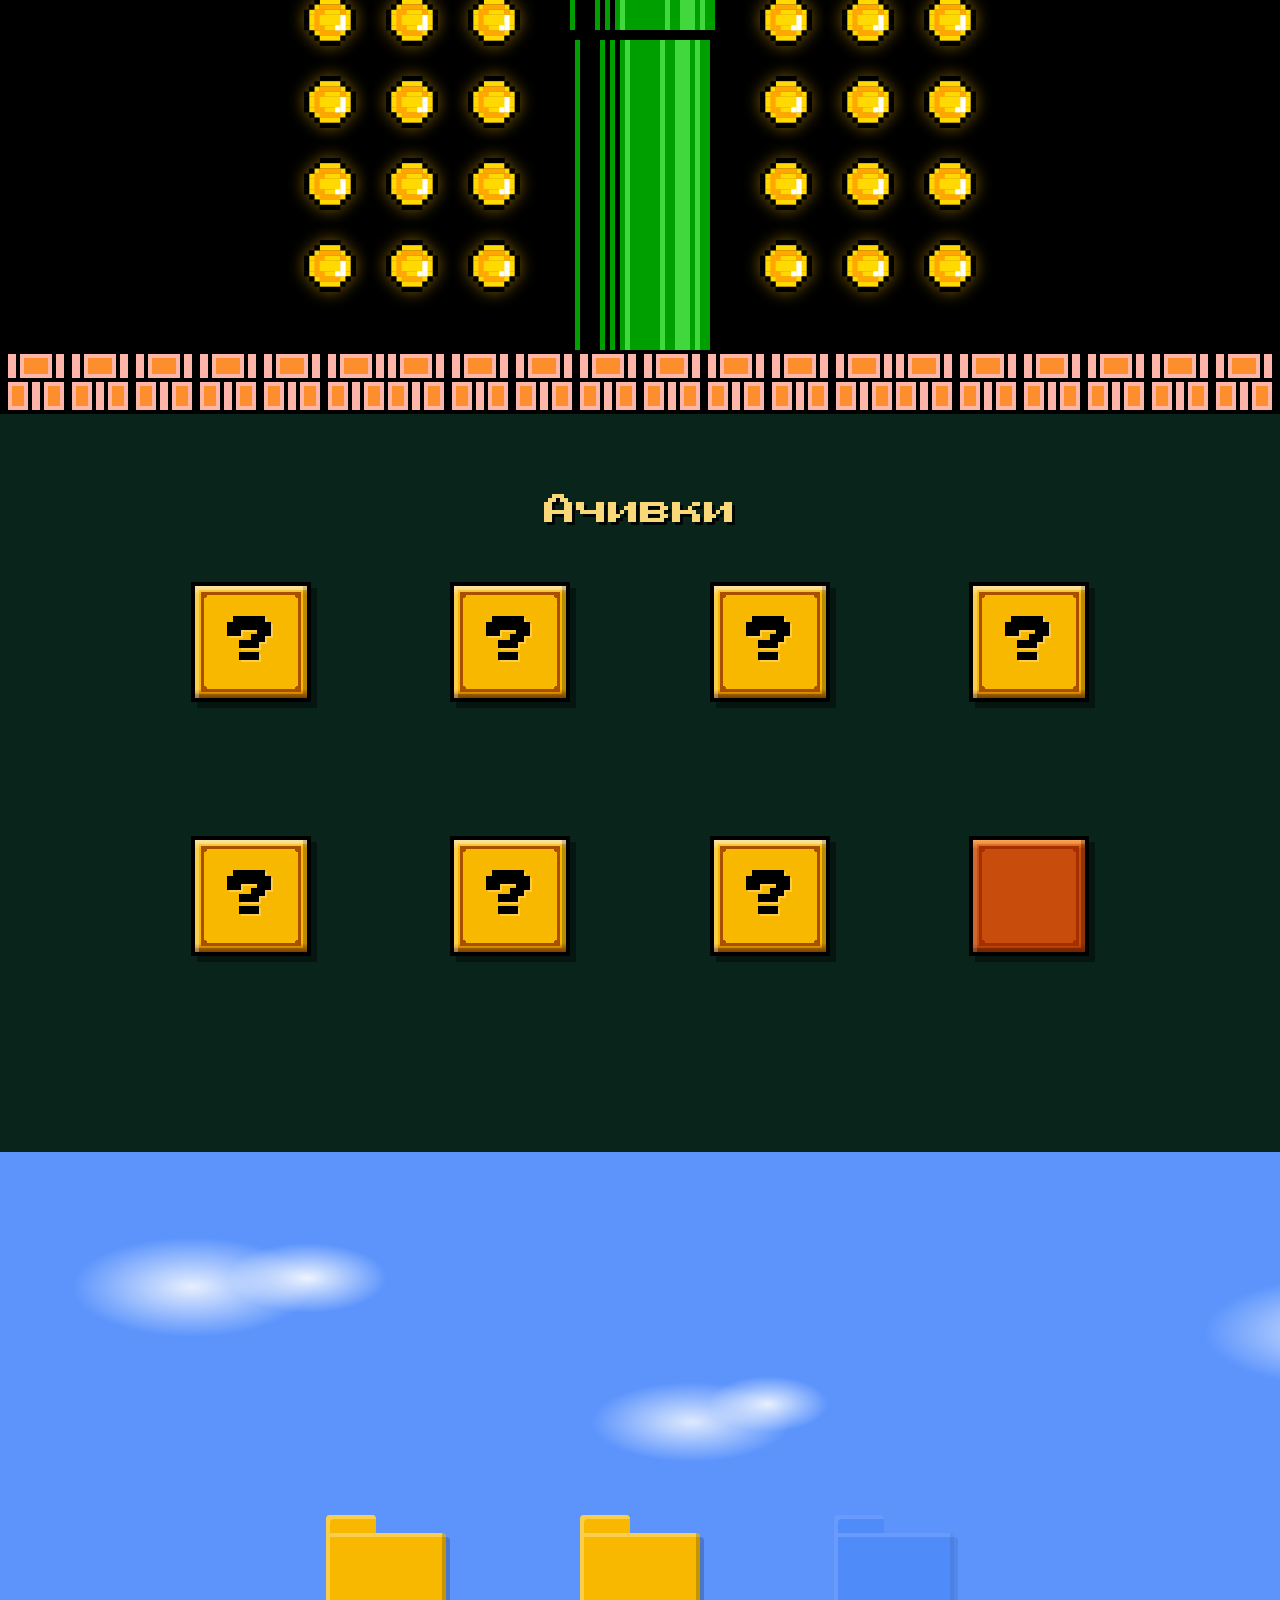
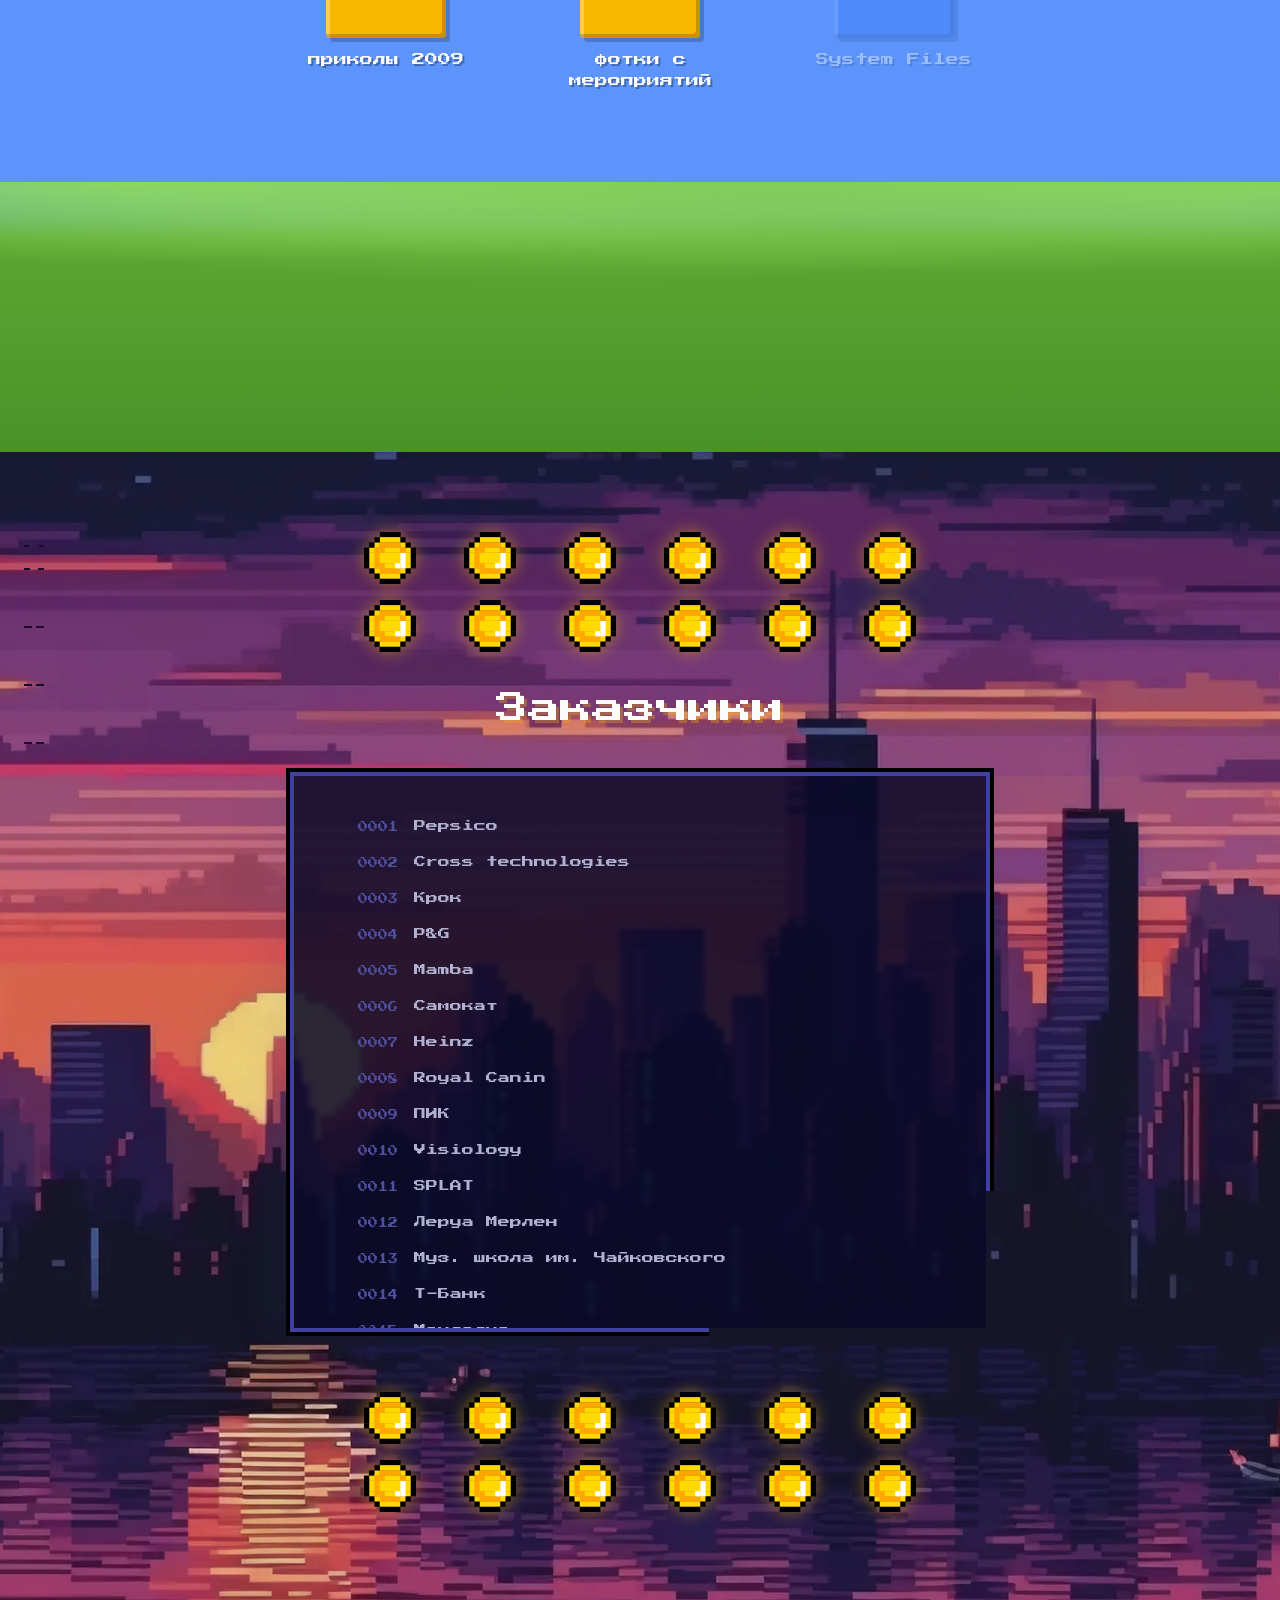
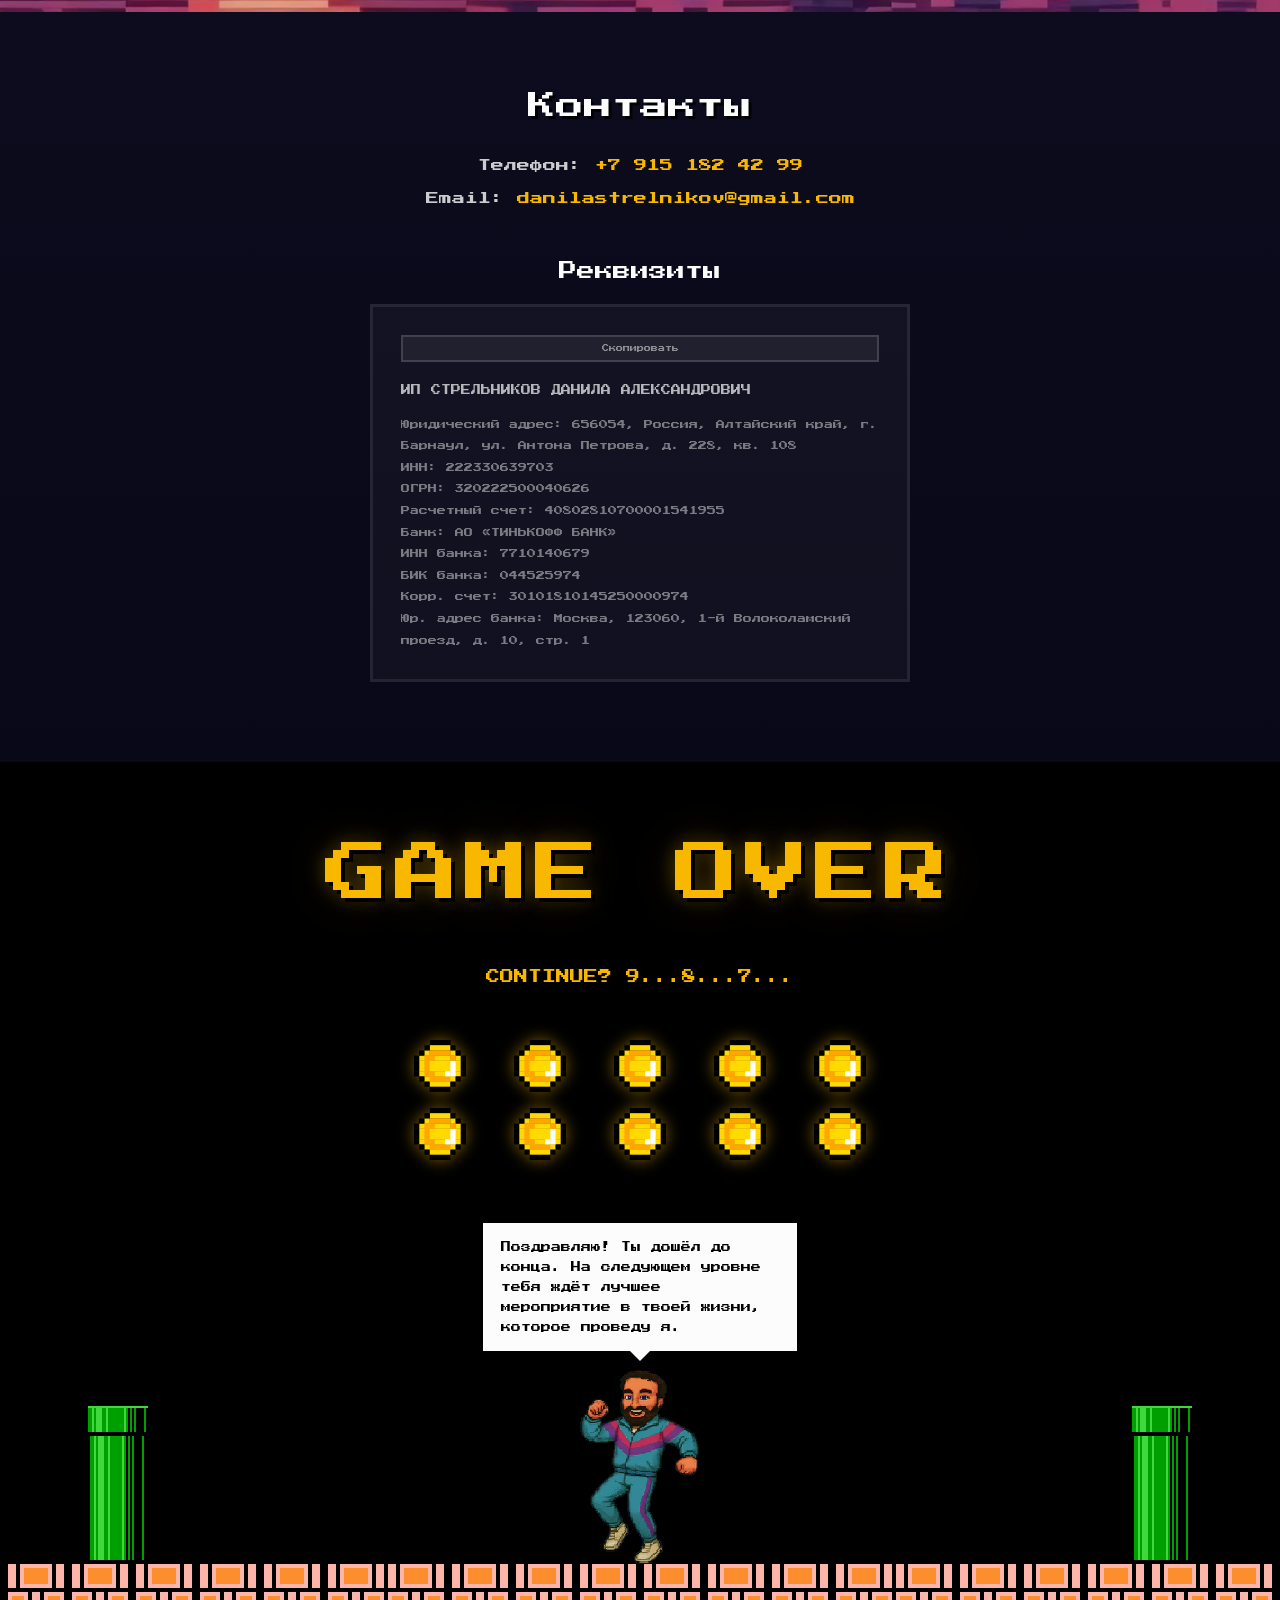
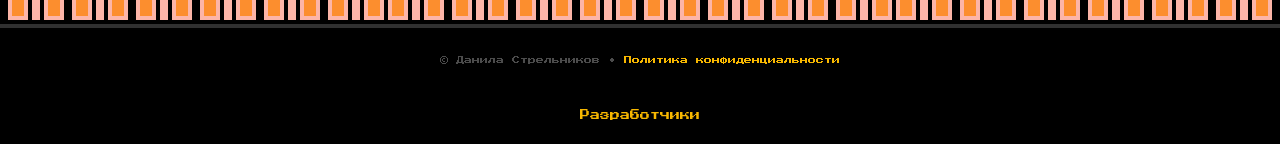
==== commit 67fa7151: "Update stat bars, add prize form submission, remove htaccess, update sitemap - Humor 91%, Style 99% " ====
--- a/index.html
+++ b/index.html
@@ -65,13 +65,13 @@
                 <div class="sf-stat-row">
                     <span class="sf-stat-label">ЮМОР</span>
                     <div class="sf-stat-track">
-                        <div class="sf-stat-fill" style="--bar-width:80%;--bar-delay:0.3s"></div>
+                        <div class="sf-stat-fill" style="--bar-width:91%;--bar-delay:0.3s"></div>
                     </div>
                 </div>
                 <div class="sf-stat-row">
                     <span class="sf-stat-label">СТИЛЬ</span>
                     <div class="sf-stat-track">
-                        <div class="sf-stat-fill" style="--bar-width:93%;--bar-delay:0.6s"></div>
+                        <div class="sf-stat-fill" style="--bar-width:99%;--bar-delay:0.6s"></div>
                     </div>
                 </div>
                 <div class="sf-stat-row">
@@ -566,6 +566,9 @@
                 <button type="submit" class="pixel-btn prize-submit-btn" onclick="submitPrizeForm()">Отправить
                 </button>
             </form>
+            <div class="form-error" id="prizeError">
+                Не удалось отправить.<br>Попробуйте ещё раз!
+            </div>
             <div class="form-success" id="prizeSuccess">
                 <div class="form-success-icon">&#127775;</div>
                 <div class="form-success-text">Отлично!<br>Проверьте почту —<br>сертификат уже летит!</div>
--- a/css/style.css
+++ b/css/style.css
@@ -2200,6 +2200,21 @@
     animation: blink 1.5s step-start infinite;
 }
 
+/* Form error */
+.form-error {
+    display: none;
+    text-align: center;
+    padding: 12px;
+    margin-top: 12px;
+    color: var(--fire-red);
+    font-size: 10px;
+    line-height: 2;
+}
+
+.form-error.active {
+    display: block;
+}
+
 /* Form success */
 .form-success {
     display: none;
